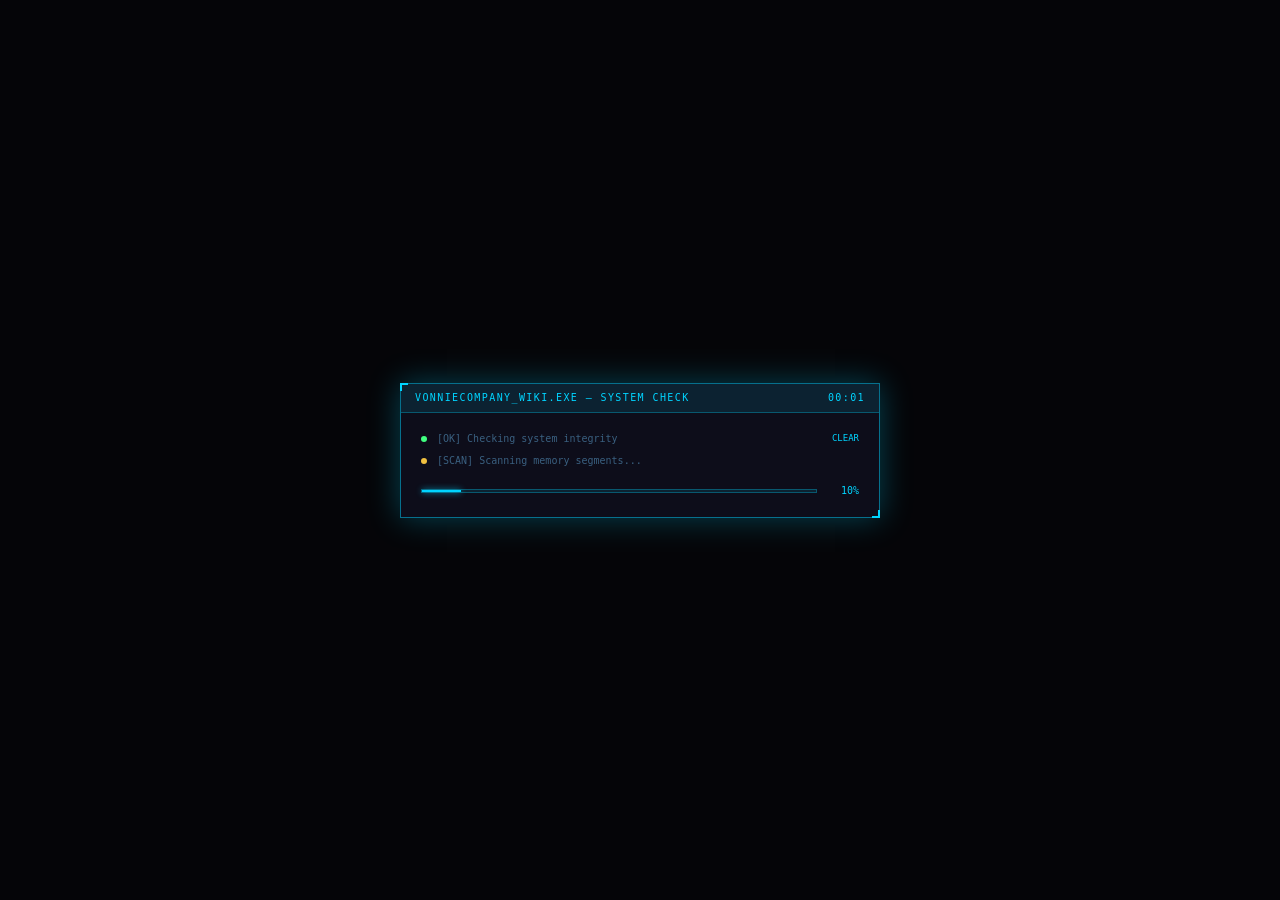
==== index.html @ 19261bb9 "Update index.html" ====
<!DOCTYPE html>
<html lang="th">
<head>
<meta charset="UTF-8">
<meta name="viewport" content="width=device-width, initial-scale=1.0">
<title>VonnieCompany Wiki</title>
<style>
@font-face {
  font-family: "Pixeloid";
  src: url("PixeloidSans.ttf") format("truetype");
  font-weight: 400;
}
@font-face {
  font-family: "Pixeloid";
  src: url("PixeloidSans-Bold.ttf") format("truetype");
  font-weight: 700;
}
*, *::before, *::after { box-sizing: border-box; margin: 0; padding: 0; }
:root {
  --bg:        #050508;
  --bg-panel:  #0a0a12;
  --bg-card:   #0d0d1a;
  --bg-header: #080814;
  --cyan:      #00d4ff;
  --cyan-dim:  rgba(0,212,255,0.15);
  --cyan-glow: rgba(0,212,255,0.3);
  --cyan-border: rgba(0,212,255,0.5);
  --purple:    #9b6dff;
  --gold:      #f0c040;
  --gold-dim:  rgba(240,192,64,0.15);
  --green:     #40ff80;
  --green-dim: rgba(64,255,128,0.12);
  --text-main: #c8e8ff;
  --text-sub:  #7aadcc;
  --text-dim:  #3a6080;
  --mono: "Pixeloid", monospace;
  --nav-h: 60px;
}

body::after {
  content: "";
  position: fixed; inset: 0;
  background: repeating-linear-gradient(0deg, transparent, transparent 2px, rgba(0,0,0,.08) 2px, rgba(0,0,0,.08) 4px);
  pointer-events: none;
  z-index: 9998;
}

body {
  background: var(--bg);
  color: var(--text-main);
  font-family: var(--mono);
  font-size: 13px;
  line-height: 1.6;
  min-height: 100vh;
  overflow-x: hidden;
}

/* LOADER */
#loader {
  position: fixed; inset: 0; z-index: 9999;
  background: var(--bg);
  display: flex; flex-direction: column;
  align-items: center; justify-content: center;
  transition: opacity .6s ease, visibility .6s ease;
}
#loader.hidden { opacity: 0; visibility: hidden; pointer-events: none; }

@keyframes fadeUp { from{opacity:0;transform:translateY(6px)} to{opacity:1;transform:none} }
@keyframes blink  { 0%,100%{opacity:1} 50%{opacity:0} }
@keyframes scanPulse { 0%,100%{opacity:.4} 50%{opacity:1} }

.ld-window {
  width: 480px; max-width: 92vw;
  border: 1px solid var(--cyan-border);
  box-shadow: 0 0 30px var(--cyan-glow);
  background: var(--bg-card);
  animation: fadeUp .4s ease .1s both;
  position: relative;
}
.ld-window::before,.ld-window::after {
  content:""; position:absolute; width:8px; height:8px;
  border-color:var(--cyan); border-style:solid;
}
.ld-window::before { top:-1px; left:-1px; border-width:2px 0 0 2px; }
.ld-window::after  { bottom:-1px; right:-1px; border-width:0 2px 2px 0; }
.ld-titlebar {
  background: rgba(0,212,255,.1);
  border-bottom: 1px solid rgba(0,212,255,.3);
  padding: 6px 14px; font-family: var(--mono); font-size: 10px;
  color: var(--cyan); letter-spacing: .14em;
  display: flex; justify-content: space-between;
}
.ld-body { padding: 18px 20px; display: flex; flex-direction: column; gap: 14px; }

/* scan rows */
.ld-scan-rows { display: flex; flex-direction: column; gap: 6px; }
.ld-scan-row  { display: flex; align-items: center; gap: 10px; font-family: var(--mono); font-size: 10px; }
.ld-scan-label { color: var(--text-dim); flex: 1; }
.ld-scan-val   { color: var(--cyan); min-width: 120px; text-align: right; font-size: 9px; }
.ld-scan-dot   { width:6px; height:6px; border-radius:50%; background:var(--gold); animation:blink .6s infinite; flex-shrink:0; }
.ld-scan-dot.ok { background:var(--green); animation:none; }

/* progress */
.ld-bar-row  { display: flex; align-items: center; gap: 10px; }
.ld-bar-wrap { flex:1; height:4px; background:rgba(0,212,255,.1); border:1px solid rgba(0,212,255,.3); }
.ld-bar-fill { height:100%; width:0; background:var(--cyan); box-shadow:0 0 6px var(--cyan); transition:width .2s ease; }
.ld-pct      { font-family:var(--mono); font-size:10px; color:var(--cyan); min-width:32px; text-align:right; }

/* captcha box */
.ld-captcha-wrap {
  display: none; flex-direction: column; gap: 10px;
  border: 1px solid rgba(0,212,255,.25);
  background: rgba(0,212,255,.04); padding: 14px;
  animation: fadeUp .3s ease both;
}
.ld-captcha-wrap.show { display: flex; }
.ld-captcha-label { font-family:var(--mono); font-size:10px; color:var(--text-sub); letter-spacing:.08em; }
.ld-captcha-label span { color:var(--cyan); } to{opacity:1;transform:none} 

#app { opacity: 0; transition: opacity .5s ease; }
#app.visible { opacity: 1; }

/* TOP NAV */
.topnav {
  background: var(--bg-header);
  border-bottom: 1px solid var(--cyan-border);
  box-shadow: 0 0 20px var(--cyan-glow);
  height: var(--nav-h);
  position: sticky; top: 0; z-index: 200;
  display: flex;
  align-items: center;
  justify-content: center;
  position: relative;
  padding: 0 20px;
}
.nav-left { display: flex; align-items: center; position: absolute; left: 20px; }
.nav-right { display: flex; align-items: center; justify-content: flex-end; }
.hamburger {
  width: 36px; height: 36px;
  border: 1px solid rgba(0,212,255,.3); background: transparent;
  cursor: pointer; display: flex; flex-direction: column;
  align-items: center; justify-content: center; gap: 5px;
  transition: border-color .15s, background .15s;
}
.hamburger:hover { border-color: var(--cyan); background: var(--cyan-dim); }
.hamburger span { display: block; width: 18px; height: 1.5px; background: var(--cyan); transition: transform .25s ease, opacity .25s ease; }
.hamburger.open span:nth-child(1) { transform: translateY(6.5px) rotate(45deg); }
.hamburger.open span:nth-child(2) { opacity: 0; }
.hamburger.open span:nth-child(3) { transform: translateY(-6.5px) rotate(-45deg); }
.nav-center {
  display: flex; flex-direction: row;
  align-items: center; justify-content: center; gap: 12px;
  margin: 0 auto;
}
.nav-logo-img { height: 36px; width: auto; object-fit: contain; }
.nav-titles { display: flex; flex-direction: column; gap: 2px; }
.nav-title {
  font-family: var(--mono); font-size: 14px; color: var(--cyan);
  letter-spacing: .08em; text-shadow: 0 0 16px var(--cyan);
}
.nav-subtitle {
  font-family: var(--mono); font-size: 8px; color: var(--text-dim);
  letter-spacing: .15em; text-transform: uppercase;
}

/* DRAWER */
.drawer-overlay {
  position: fixed; inset: 0; background: rgba(0,0,0,.7);
  z-index: 150; opacity: 0; visibility: hidden;
  transition: opacity .25s, visibility .25s;
}
.drawer-overlay.open { opacity: 1; visibility: visible; }
.drawer {
  position: fixed; top: 0; left: 0;
  width: 260px; height: 100vh;
  background: var(--bg-panel);
  border-right: 1px solid var(--cyan-border);
  box-shadow: 4px 0 24px var(--cyan-glow);
  z-index: 300;
  transform: translateX(-100%);
  transition: transform .28s cubic-bezier(.4,0,.2,1);
  display: flex; flex-direction: column;
  overflow-y: auto;
}
.drawer.open { transform: translateX(0); }
.drawer-nav-label {
  font-family: var(--mono); font-size: 9px; color: var(--text-dim);
  letter-spacing: .2em; text-transform: uppercase;
  padding: 14px 20px 6px;
}
.drawer-link {
  display: flex; align-items: center; gap: 10px;
  padding: 9px 20px;
  font-family: var(--mono); font-size: 12px;
  color: var(--text-sub); text-decoration: none;
  transition: background .1s, color .1s;
  border-left: 2px solid transparent;
}
.drawer-link:hover { background: var(--cyan-dim); color: var(--cyan); }
.drawer-link.active { background: var(--cyan-dim); color: var(--cyan); border-left-color: var(--cyan); }
.drawer-link-icon { font-size: 10px; opacity: .6; width: 14px; text-align: center; }
.drawer-divider { height: 1px; background: rgba(0,212,255,.12); margin: 8px 20px; }
.drawer-stats-section { padding: 0 20px 16px; }
.drawer-stat-row {
  display: flex; justify-content: space-between; align-items: center;
  padding: 5px 0; border-bottom: 1px solid rgba(255,255,255,.03);
  font-family: var(--mono); font-size: 10px;
}
.drawer-stat-key { color: var(--text-dim); }
.drawer-stat-val { color: var(--cyan); }
.drawer-footer {
  margin-top: auto; padding: 12px 20px;
  border-top: 1px solid rgba(0,212,255,.12);
  font-family: var(--mono); font-size: 9px; color: var(--text-dim); letter-spacing: .1em;
}

/* LAYOUT */
.layout { display: flex; justify-content: center; padding: 28px 40px; }
.main { width: 100%; max-width: 900px; }

/* PAGE HEADER */
.page-header {
  display: flex; align-items: center; gap: 12px;
  margin-bottom: 20px; padding-bottom: 10px;
  border-bottom: 1px solid rgba(0,212,255,.3);
}
.page-title { font-family: var(--mono); font-size: 22px; color: var(--text-main); letter-spacing: .06em; }
.page-header-line { flex: 1; height: 1px; background: rgba(0,212,255,.15); }
.page-btn {
  font-family: var(--mono); font-size: 9px;
  letter-spacing: .12em; text-transform: uppercase;
  padding: 5px 12px;
  border: 1px solid rgba(0,212,255,.3);
  background: transparent; color: var(--text-sub);
  cursor: pointer; transition: all .15s;
}
.page-btn:hover { border-color: var(--cyan); color: var(--cyan); background: var(--cyan-dim); }

/* BANNER */
.wiki-banner {
  background: var(--bg-panel);
  border: 1px solid var(--cyan-border);
  box-shadow: 0 0 20px var(--cyan-glow);
  padding: 28px 32px; margin-bottom: 20px;
  text-align: center; position: relative; overflow: hidden;
}
.wiki-banner::before {
  content: "";
  position: absolute; inset: 0;
  background: repeating-linear-gradient(90deg, transparent, transparent 60px, rgba(0,212,255,.015) 60px, rgba(0,212,255,.015) 61px);
  pointer-events: none;
}
.banner-eyebrow { font-family: var(--mono); font-size: 9px; color: var(--text-dim); letter-spacing: .18em; margin-bottom: 10px; }
.banner-title {
  font-family: var(--mono); font-size: 22px; color: var(--cyan);
  letter-spacing: .08em; text-shadow: 0 0 20px var(--cyan); margin-bottom: 6px;
}
.banner-title span { color: var(--cyan); text-shadow: 0 0 16px var(--cyan); }
.banner-divider { width: 120px; height: 1px; background: var(--cyan-border); margin: 12px auto; }

/* CARDS */
.grid-2 { display: grid; grid-template-columns: 2fr 1fr; gap: 14px; margin-bottom: 14px; }
.wiki-card {
  background: var(--bg-card);
  border: 1px solid var(--cyan-border);
  box-shadow: 0 0 8px rgba(0,212,255,.1);
  position: relative;
  animation: cardIn .4s ease both;
}
@keyframes cardIn { from{opacity:0;transform:translateY(10px)} to{opacity:1;transform:none} }
.wiki-card::before, .wiki-card::after {
  content: ""; position: absolute;
  width: 8px; height: 8px;
  border-color: var(--cyan); border-style: solid; pointer-events: none;
}
.wiki-card::before { top: -1px; left: -1px; border-width: 2px 0 0 2px; }
.wiki-card::after  { bottom: -1px; right: -1px; border-width: 0 2px 2px 0; }
.wiki-card-header {
  background: rgba(0,212,255,.06);
  border-bottom: 1px solid rgba(0,212,255,.3);
  padding: 7px 14px;
  font-family: var(--mono); font-size: 10px;
  letter-spacing: .14em; text-transform: uppercase;
  color: var(--cyan);
  display: flex; align-items: center; gap: 8px;
}
.wiki-card-header::before { content: "//"; color: rgba(0,212,255,.4); font-size: 9px; }
.wiki-card-body { padding: 14px; }
.grid-2 .wiki-card:nth-child(1) { animation-delay: .05s; }
.grid-2 .wiki-card:nth-child(2) { animation-delay: .1s; }

/* ABOUT */
.about-text { font-size: 12px; color: var(--text-sub); line-height: 1.75; margin-bottom: 14px; }
.tag-row { display: flex; flex-wrap: wrap; gap: 5px; }
.wiki-tag {
  font-family: var(--mono); font-size: 9px;
  padding: 3px 9px; border: 1px solid;
  letter-spacing: .08em; text-transform: uppercase;
}
.tag-cyan   { border-color: rgba(0,212,255,.4); color: var(--cyan);   background: rgba(0,212,255,.06); }
.tag-gold   { border-color: rgba(240,192,64,.4); color: var(--gold);  background: rgba(240,192,64,.06); }
.tag-purple { border-color: rgba(155,109,255,.4); color: #9b6dff; background: rgba(155,109,255,.06); }
.tag-green  { border-color: rgba(64,255,128,.4); color: var(--green); background: rgba(64,255,128,.06); }

/* INFO TABLE */
.info-row {
  display: flex; gap: 10px; padding: 5px 0;
  border-bottom: 1px solid rgba(0,212,255,.06); font-size: 11px;
}
.info-row:last-child { border-bottom: none; }
.info-key { font-family: var(--mono); color: var(--text-dim); min-width: 70px; font-size: 10px; letter-spacing: .06em; }
.info-val { color: var(--text-main); }
.info-val.hl { color: var(--cyan); }

/* PROJECTS */
.project-entry {
  display: flex; align-items: flex-start; gap: 10px;
  padding: 9px 0; border-bottom: 1px solid rgba(0,212,255,.06);
  cursor: pointer; transition: background .1s;
}
.project-entry:last-child { border-bottom: none; }
.project-entry:hover { background: rgba(0,212,255,.04); margin: 0 -14px; padding: 9px 14px; }
.proj-num { font-family: var(--mono); font-size: 14px; color: rgba(0,212,255,.3); min-width: 24px; line-height: 1; }
.proj-info { flex: 1; }
.proj-name { font-family: var(--mono); font-size: 12px; color: var(--text-main); letter-spacing: .04em; margin-bottom: 2px; }
.proj-desc { font-size: 10px; color: var(--text-sub); line-height: 1.5; }
.proj-badge {
  font-family: var(--mono); font-size: 8px; letter-spacing: .1em;
  text-transform: uppercase; padding: 2px 8px; border: 1px solid; align-self: flex-start;
}
.badge-live { border-color: rgba(64,255,128,.4); color: var(--green); background: var(--green-dim); }
.badge-wip  { border-color: rgba(240,192,64,.4); color: var(--gold); background: var(--gold-dim); }

/* SOCIALS */
.social-row {
  display: flex; align-items: center; gap: 10px;
  padding: 7px 0; border-bottom: 1px solid rgba(0,212,255,.06); font-size: 11px;
}
.social-row:last-child { border-bottom: none; }
.social-icon {
  width: 26px; height: 26px; display: flex; align-items: center; justify-content: center;
  border: 1px solid rgba(0,212,255,.2); background: rgba(0,212,255,.04); flex-shrink: 0;
}
.social-name { font-family: var(--mono); font-size: 11px; color: var(--text-main); flex: 1; }
.social-handle { font-family: var(--mono); font-size: 10px; color: var(--cyan); }

/* FOOTER */
.wiki-footer {
  border-top: 1px solid rgba(0,212,255,.2);
  padding: 12px 40px;
  font-family: var(--mono); font-size: 9px; color: var(--text-dim);
  display: flex; justify-content: space-between; letter-spacing: .1em;
}

/* LINK CONFIRM MODAL */
.link-modal-overlay {
  display: none; position: fixed; inset: 0; z-index: 9000;
  background: rgba(0,0,0,.8);
  align-items: center; justify-content: center;
}
.link-modal-overlay.open { display: flex; animation: fadeUp .2s ease; }
.link-modal-box {
  width: 420px; max-width: 90vw;
  background: var(--bg-card);
  border: 1px solid var(--cyan-border);
  box-shadow: 0 0 30px var(--cyan-glow);
  position: relative;
}
.link-modal-box::before, .link-modal-box::after {
  content:""; position:absolute; width:8px; height:8px;
  border-color:var(--cyan); border-style:solid;
}
.link-modal-box::before { top:-1px; left:-1px; border-width:2px 0 0 2px; }
.link-modal-box::after  { bottom:-1px; right:-1px; border-width:0 2px 2px 0; }
.link-modal-header {
  background: rgba(0,212,255,.07);
  border-bottom: 1px solid rgba(0,212,255,.3);
  padding: 8px 16px;
  font-family: var(--mono); font-size: 10px;
  letter-spacing: .14em; color: var(--cyan);
}
.link-modal-body { padding: 20px 16px; }
.link-modal-label {
  font-family: var(--mono); font-size: 11px;
  color: var(--text-sub); margin-bottom: 12px;
}
.link-modal-label span { color: var(--cyan); }
.link-modal-url {
  font-family: var(--mono); font-size: 11px;
  color: var(--text-main); background: rgba(0,212,255,.05);
  border: 1px solid rgba(0,212,255,.2);
  padding: 8px 12px; margin-bottom: 10px;
  word-break: break-all; letter-spacing: .02em;
}
.link-modal-warn {
  font-family: var(--mono); font-size: 9px;
  color: var(--gold); letter-spacing: .08em; margin-bottom: 18px;
}
.link-modal-actions { display: flex; gap: 10px; justify-content: flex-end; }
.link-btn-cancel, .link-btn-confirm {
  font-family: var(--mono); font-size: 10px; letter-spacing: .1em;
  padding: 6px 16px; border: 1px solid; cursor: pointer;
  background: transparent; transition: all .15s;
}
.link-btn-cancel  { border-color: rgba(0,212,255,.3); color: var(--text-sub); }
.link-btn-cancel:hover  { border-color: var(--cyan); color: var(--cyan); background: var(--cyan-dim); }
.link-btn-confirm { border-color: rgba(64,255,128,.4); color: var(--green); }
.link-btn-confirm:hover { background: var(--green-dim); }


/* SHARE MODAL */
.share-modal-overlay {
  display: none; position: fixed; inset: 0; z-index: 9000;
  background: rgba(0,0,0,.8);
  align-items: center; justify-content: center;
}
.share-modal-overlay.open { display: flex; animation: fadeUp .2s ease; }
.share-modal-box {
  width: 400px; max-width: 90vw;
  background: var(--bg-card);
  border: 1px solid var(--cyan-border);
  box-shadow: 0 0 30px var(--cyan-glow);
  position: relative;
}
.share-modal-box::before, .share-modal-box::after {
  content:""; position:absolute; width:8px; height:8px;
  border-color:var(--cyan); border-style:solid;
}
.share-modal-box::before { top:-1px; left:-1px; border-width:2px 0 0 2px; }
.share-modal-box::after  { bottom:-1px; right:-1px; border-width:0 2px 2px 0; }
.share-modal-header {
  background: rgba(0,212,255,.07);
  border-bottom: 1px solid rgba(0,212,255,.3);
  padding: 8px 16px; font-family: var(--mono); font-size: 10px;
  letter-spacing: .14em; color: var(--cyan);
  display: flex; justify-content: space-between; align-items: center;
}
.share-modal-close {
  background: none; border: none; color: var(--text-sub);
  font-family: var(--mono); font-size: 12px; cursor: pointer;
  padding: 0 4px; transition: color .15s;
}
.share-modal-close:hover { color: var(--cyan); }
.share-modal-body { padding: 18px 16px; display: flex; flex-direction: column; gap: 10px; }
.share-url-box {
  font-family: var(--mono); font-size: 10px; color: var(--cyan);
  background: rgba(0,212,255,.05); border: 1px solid rgba(0,212,255,.2);
  padding: 8px 12px; word-break: break-all;
}
.share-label { font-family: var(--mono); font-size: 9px; color: var(--text-sub); letter-spacing: .1em; }
.share-actions { display: flex; flex-direction: column; gap: 8px; margin-top: 4px; }
.share-btn {
  display: flex; align-items: center; gap: 10px;
  font-family: var(--mono); font-size: 10px; letter-spacing: .08em;
  padding: 9px 14px; border: 1px solid; cursor: pointer;
  background: transparent; transition: all .15s; text-align: left; width: 100%;
}
.share-btn:hover { padding-left: 18px; }
.share-btn i { font-size: 13px; width: 16px; text-align: center; }
.share-btn-copy   { border-color: rgba(0,212,255,.3); color: var(--cyan); }
.share-btn-copy:hover { background: rgba(0,212,255,.08); border-color: var(--cyan); }
.share-btn-x      { border-color: rgba(255,255,255,.2); color: var(--text-main); }
.share-btn-x:hover { background: rgba(255,255,255,.05); border-color: var(--text-main); }
.share-btn-native { border-color: rgba(64,255,128,.3); color: var(--green); }
.share-btn-native:hover { background: rgba(64,255,128,.06); border-color: var(--green); }
.share-toast {
  font-family: var(--mono); font-size: 9px; letter-spacing: .1em;
  color: var(--green); text-align: center; height: 16px;
}
</style>
</head>
<body>

<div id="loader">
  <div class="ld-window">
    <div class="ld-titlebar">
      <span>VONNIECOMPANY_WIKI.EXE &mdash; SYSTEM CHECK</span>
      <span id="ld-time">00:00</span>
    </div>
    <div class="ld-body">
      <div class="ld-scan-rows" id="ld-scan-rows"></div>
      <div class="ld-bar-row">
        <div class="ld-bar-wrap"><div class="ld-bar-fill" id="ld-bar"></div></div>
        <div class="ld-pct" id="ld-pct">0%</div>
      </div>
      <div class="ld-captcha-wrap" id="ld-captcha">
        <div class="ld-captcha-label"><span>IDENTITY VERIFICATION REQUIRED</span> — Confirm that you are not a bot</div>
        <div id="recaptcha-box"></div>
      </div>
    </div>
  </div>
</div>
<script src="https://www.google.com/recaptcha/api.js" async defer></script>
</div>

<div id="app">

<div class="drawer-overlay" id="overlay" onclick="closeDrawer()"></div>

<aside class="drawer" id="drawer">
  <div class="drawer-nav-label">Navigation</div>
  <a class="drawer-link active" href="#"><span class="drawer-link-icon">&gt;</span>Home</a>
  <a class="drawer-link" href="#"><span class="drawer-link-icon">&gt;</span>About Me</a>
  <a class="drawer-link" href="#"><span class="drawer-link-icon">&gt;</span>Projects</a>
  <a class="drawer-link" href="#"><span class="drawer-link-icon">&gt;</span>Contact</a>
  <div class="drawer-divider"></div>
  <div class="drawer-nav-label">Wiki Stats</div>
  <div class="drawer-stats-section">
    <div class="drawer-stat-row"><span class="drawer-stat-key">projects</span><span class="drawer-stat-val">1</span></div>
    <div class="drawer-stat-row"><span class="drawer-stat-key">status</span><span class="drawer-stat-val" style="color:var(--green)">active</span></div>
    <div class="drawer-stat-row"><span class="drawer-stat-key">updated</span><span class="drawer-stat-val">mar.2026</span></div>
  </div>
  <div class="drawer-footer">// vonniecompany_wiki v1.0</div>
</aside>

<nav class="topnav">
  <div class="nav-left">
    <button class="hamburger" id="hamburger" onclick="toggleDrawer()">
      <span></span><span></span><span></span>
    </button>
  </div>
  <div class="nav-center">
    <img class="nav-logo-img" src="FSP_Logo.png" alt="logo" onerror="this.style.display='none'">
    <div class="nav-titles">
      <div class="nav-title">VONNIECOMPANY_WIKI</div>
      <div class="nav-subtitle">Knowledge Base · Est. 2026</div>
      </div>
    <img class="nav-logo-img" src="FSP_Logo.png" alt="logo" onerror="this.style.display='none'">
  </div>
</nav>

<div class="layout">
<main class="main">

  <div class="page-header">
    <h1 class="page-title">// HOME</h1>
    <div class="page-header-line"></div>
    <button class="page-btn" onclick="openShare()">Share</button>
  </div>

  <div class="wiki-banner" style="animation:cardIn .5s ease both;">
    <div class="banner-eyebrow">// Vonnie_WIKI.DAT — WELCOME_SCREEN</div>
    <div class="banner-title">Vonnie<span>Company</span> Wiki</div>
    <div class="banner-divider"></div>
  </div>

  <div class="grid-2">
    <div class="wiki-card">
      <div class="wiki-card-header">About Me</div>
      <div class="wiki-card-body">
        <p class="about-text">I'm a computer engineering student currently learning web development, machine learning, system creation and security</p>
        <div class="tag-row">
          <span class="wiki-tag tag-cyan">React</span>
          <span class="wiki-tag tag-cyan">Python</span>
          <span class="wiki-tag tag-gold">Machine Learning</span>
          <span class="wiki-tag tag-purple">UI/UX</span>
          <span class="wiki-tag tag-green">Security</span>
        </div>
      </div>
    </div>
    <div class="wiki-card">
      <div class="wiki-card-header">Quick Info</div>
      <div class="wiki-card-body">
        <div class="info-row"><span class="info-key">name</span><span class="info-val hl">Vonnie Ellipse</span></div>
        <div class="info-row"><span class="info-key">location</span><span class="info-val">Thailand</span></div>
      </div>
    </div>
  </div>

  <div style="margin-bottom:14px;">
    <div class="wiki-card" style="animation:cardIn .4s ease .15s both;">
      <div class="wiki-card-header">Projects</div>
      <div class="wiki-card-body">
        <div class="project-entry">
          <span class="proj-num">01</span>
          <div class="proj-info">
            <p class="proj-name">This Wiki</p>
            <p class="proj-desc">HTML/CSS · Personal wiki</p>
          </div>
          <span class="proj-badge badge-wip">WIP</span>
        </div>
      </div>
    </div>
  </div>

  <div class="wiki-card" style="margin-bottom:20px;animation:cardIn .4s ease .25s both;">
    <div class="wiki-card-header">Socials &amp; Contact</div>
    <div class="wiki-card-body" id="social-grid" style="display:grid;grid-template-columns:1fr 1fr;gap:0 24px"></div>
  </div>

  <link rel="stylesheet" href="https://cdnjs.cloudflare.com/ajax/libs/font-awesome/6.5.0/css/all.min.css">
  <script>
  var SOCIALS = [
    { name:"Vonnie_Channel",  color:"var(--cyan)",     handle:"YouTube",  icon:"fa-brands fa-youtube",   url:"https://www.youtube.com/@Vonnie_Channel"    },
    { name:"Vonnie Company",  color:"var(--purple)",   handle:"Discord",  icon:"fa-brands fa-discord",   url:"https://discord.gg/fntGjBaVZ4"              },
    { name:"NoBuy1926",       color:"#FF4500",         handle:"Reddit",   icon:"fa-brands fa-reddit",    url:"https://www.reddit.com/user/NoBuy1926/"     },
    { name:"Vonnie_GamingTH", color:"var(--text-main)",handle:"X",        icon:"fa-brands fa-x-twitter", url:"https://x.com/Vonnie_GamingTH"              }
  ];
  var grid = document.getElementById("social-grid");
  SOCIALS.forEach(function(s) {
    var div = document.createElement('div');
    div.className  = 'social-row';
    div.style.cursor = 'pointer';
    div.dataset.url  = s.url;
    div.dataset.name = s.handle;
    div.addEventListener('click', function(){ openLink(this.dataset.url, this.dataset.name); });
    div.innerHTML = '<div class="social-icon"><i class="' + s.icon + '" style="font-size:14px;color:' + s.color + '"></i></div>'
      + '<span class="social-name">' + s.name + '</span>'
      + '<span class="social-handle">' + s.handle + '</span>';
    grid.appendChild(div);
  });

  function openLink(url, name) {
    var modal = document.getElementById('link-modal');
    document.getElementById('modal-url').textContent  = url;
    document.getElementById('modal-name').textContent = name;
    document.getElementById('modal-confirm').onclick  = function() { window.open(url, '_blank'); closeModal(); };
    modal.classList.add('open');
  }
  function closeModal() {
    document.getElementById('link-modal').classList.remove('open');
  }
  document.addEventListener('keydown', function(e){ if(e.key==='Escape') closeModal(); });
  </script>

  <!-- LINK CONFIRM MODAL -->
  <div id="link-modal" class="link-modal-overlay" onclick="if(event.target===this)closeModal()">
    <div class="link-modal-box">
      <div class="link-modal-header">// LINK_VERIFY.EXE</div>
      <div class="link-modal-body">
        <div class="link-modal-label">Open link to <span id="modal-name"></span></div>
        <div class="link-modal-url" id="modal-url"></div>
        <div class="link-modal-warn">Check that the link is correct before proceeding</div>
        <div class="link-modal-actions">
          <button class="link-btn-cancel" onclick="closeModal()">[ CANCEL ]</button>
          <button class="link-btn-confirm" id="modal-confirm">[ CONFIRM ]</button>
        </div>
      </div>
    </div>
  </div>

</main>
</div>

<footer class="wiki-footer">
  <span>// VonnieCompany Wiki · Personal wiki</span>
  <span>Last edited: March 2026</span>
</footer>

</div>
<script>
(function() {
  var bar     = document.getElementById('ld-bar');
  var pct     = document.getElementById('ld-pct');
  var rows    = document.getElementById('ld-scan-rows');
  var timeel  = document.getElementById('ld-time');
  var started = Date.now();

  // clock
  setInterval(function() {
    var s = ((Date.now() - started) / 1000) | 0;
    timeel.textContent = String(Math.floor(s/60)).padStart(2,'0') + ':' + String(s%60).padStart(2,'0');
  }, 500);

  function setBar(v) { bar.style.width = v + '%'; pct.textContent = v + '%'; }

  // anonymous security scan - no user data shown
  var scanSteps = [
    'Checking system integrity',
    'Scanning memory segments',
    'Verifying kernel modules',
    'Analyzing network signatures',
    'Running antivirus engine',
    'Checking browser environment',
    'Validating session tokens',
    'Finalizing security check'
  ];
  var i = 0;

  function addRow(label, cb) {
    var row = document.createElement('div'); row.className = 'ld-scan-row';
    var dot = document.createElement('div'); dot.className = 'ld-scan-dot';
    var lbl = document.createElement('span'); lbl.className = 'ld-scan-label'; lbl.textContent = '[SCAN] ' + label + '...';
    var val = document.createElement('span'); val.className = 'ld-scan-val'; val.textContent = '';
    row.appendChild(dot); row.appendChild(lbl); row.appendChild(val);
    rows.appendChild(row);
    setTimeout(function() {
      dot.classList.add('ok');
      lbl.textContent = '[OK]   ' + label;
      val.textContent = 'CLEAR';
      if (cb) cb();
    }, 360);
  }

  function scanNext() {
    if (i >= scanSteps.length) {
      setBar(85);
      setTimeout(showCaptcha, 400);
      return;
    }
    setBar(Math.round((i / scanSteps.length) * 80));
    addRow(scanSteps[i], function() { setTimeout(scanNext, 150); });
    i++;
  }
  setTimeout(scanNext, 400);

  function showCaptcha() {
    var box = document.getElementById('ld-captcha');
    box.classList.add('show');
    if (window.grecaptcha && window.grecaptcha.render) {
      renderCaptcha();
    } else {
      var t = setInterval(function() {
        if (window.grecaptcha && window.grecaptcha.render) {
          clearInterval(t); renderCaptcha();
        }
      }, 200);
    }
  }

  function renderCaptcha() {
    try {
      window.grecaptcha.render('recaptcha-box', {
        sitekey: '6LdEz58sAAAAAKArp6E4icYsTU7kfLsgHilK32cN',
        theme: 'dark',
        callback: function() { onCaptchaPass(); }
      });
    } catch(e) {}
  }

  window.onCaptchaPass = function() {
    setBar(100);
    setTimeout(function() {
      document.getElementById('loader').classList.add('hidden');
      document.getElementById('app').classList.add('visible');
    }, 600);
  };

})();
function toggleDrawer() {
  var d = document.getElementById('drawer');
  var o = document.getElementById('overlay');
  var h = document.getElementById('hamburger');
  if (d.classList.contains('open')) { closeDrawer(); }
  else { d.classList.add('open'); o.classList.add('open'); h.classList.add('open'); }
}
function closeDrawer() {
  document.getElementById('drawer').classList.remove('open');
  document.getElementById('overlay').classList.remove('open');
  document.getElementById('hamburger').classList.remove('open');
}
document.addEventListener('keydown', function(e) {
  if (e.key === 'Escape') closeDrawer();
});

function openShare() {
  var url = window.location.href;
  document.getElementById('share-url-display').textContent = url;
  if (!navigator.share) document.getElementById('share-native-btn').style.display = 'none';
  document.getElementById('share-modal').classList.add('open');
}
function closeShare() {
  document.getElementById('share-modal').classList.remove('open');
  document.getElementById('share-toast').textContent = '';
}
function shareAction(type) {
  var url = window.location.href;
  var toast = document.getElementById('share-toast');
  if (type === 'copy') {
    navigator.clipboard.writeText(url).then(function() {
      toast.textContent = '> URL copied to clipboard';
      setTimeout(function(){ toast.textContent = ''; }, 2500);
    });
  } else if (type === 'x') {
    window.open('https://x.com/intent/tweet?url=' + encodeURIComponent(url) + '&text=VonnieCompany+Wiki', '_blank');
  } else if (type === 'native') {
    if (navigator.share) navigator.share({ title: 'VonnieCompany Wiki', url: url });
  }
}
</script>
</body>
</html>
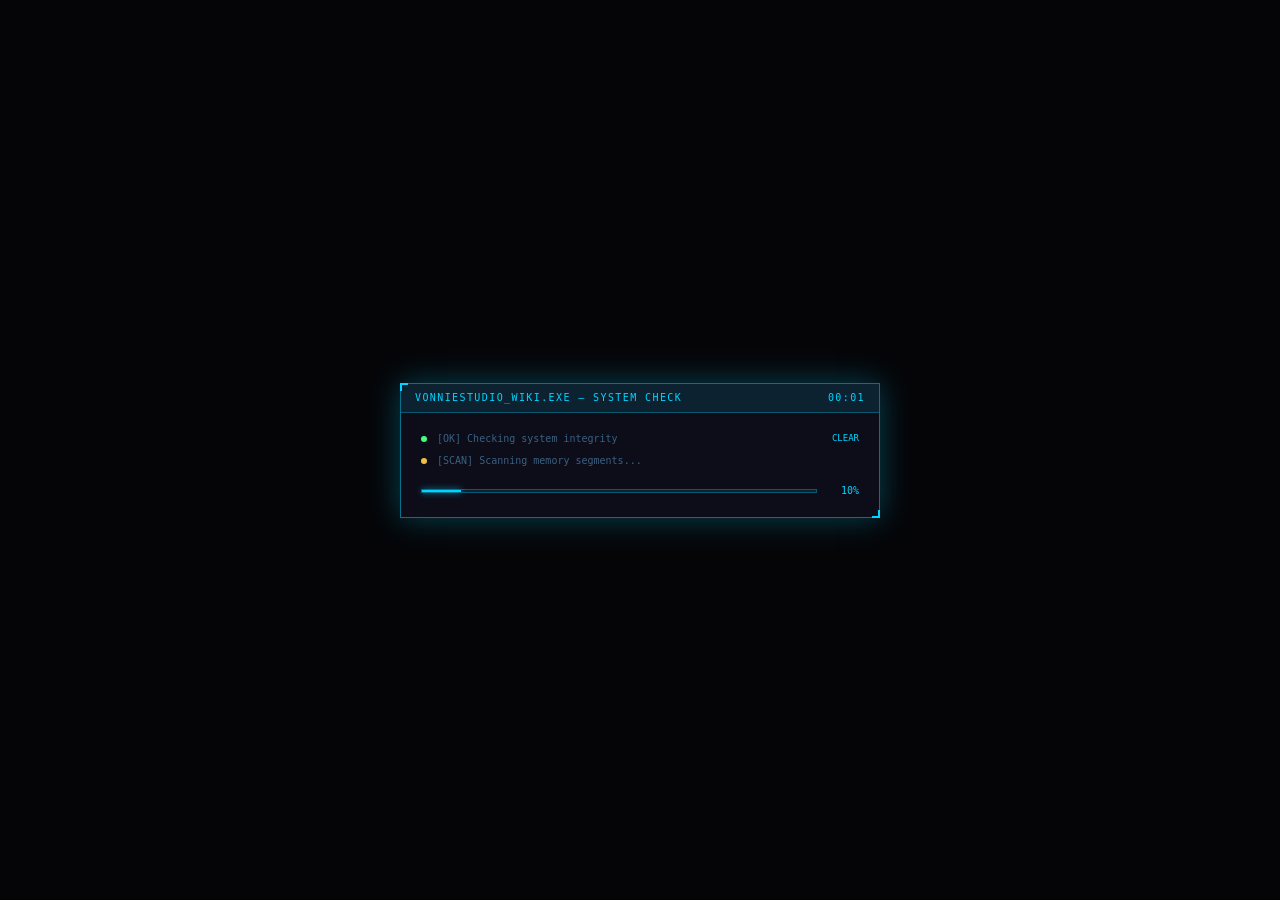
==== commit 8059ff74: "Update index.html" ====
--- a/index.html
+++ b/index.html
@@ -3,478 +3,15 @@
 <head>
 <meta charset="UTF-8">
 <meta name="viewport" content="width=device-width, initial-scale=1.0">
-<title>VonnieCompany Wiki</title>
-<style>
-@font-face {
-  font-family: "Pixeloid";
-  src: url("PixeloidSans.ttf") format("truetype");
-  font-weight: 400;
-}
-@font-face {
-  font-family: "Pixeloid";
-  src: url("PixeloidSans-Bold.ttf") format("truetype");
-  font-weight: 700;
-}
-*, *::before, *::after { box-sizing: border-box; margin: 0; padding: 0; }
-:root {
-  --bg:        #050508;
-  --bg-panel:  #0a0a12;
-  --bg-card:   #0d0d1a;
-  --bg-header: #080814;
-  --cyan:      #00d4ff;
-  --cyan-dim:  rgba(0,212,255,0.15);
-  --cyan-glow: rgba(0,212,255,0.3);
-  --cyan-border: rgba(0,212,255,0.5);
-  --purple:    #9b6dff;
-  --gold:      #f0c040;
-  --gold-dim:  rgba(240,192,64,0.15);
-  --green:     #40ff80;
-  --green-dim: rgba(64,255,128,0.12);
-  --text-main: #c8e8ff;
-  --text-sub:  #7aadcc;
-  --text-dim:  #3a6080;
-  --mono: "Pixeloid", monospace;
-  --nav-h: 60px;
-}
-
-body::after {
-  content: "";
-  position: fixed; inset: 0;
-  background: repeating-linear-gradient(0deg, transparent, transparent 2px, rgba(0,0,0,.08) 2px, rgba(0,0,0,.08) 4px);
-  pointer-events: none;
-  z-index: 9998;
-}
-
-body {
-  background: var(--bg);
-  color: var(--text-main);
-  font-family: var(--mono);
-  font-size: 13px;
-  line-height: 1.6;
-  min-height: 100vh;
-  overflow-x: hidden;
-}
-
-/* LOADER */
-#loader {
-  position: fixed; inset: 0; z-index: 9999;
-  background: var(--bg);
-  display: flex; flex-direction: column;
-  align-items: center; justify-content: center;
-  transition: opacity .6s ease, visibility .6s ease;
-}
-#loader.hidden { opacity: 0; visibility: hidden; pointer-events: none; }
-
-@keyframes fadeUp { from{opacity:0;transform:translateY(6px)} to{opacity:1;transform:none} }
-@keyframes blink  { 0%,100%{opacity:1} 50%{opacity:0} }
-@keyframes scanPulse { 0%,100%{opacity:.4} 50%{opacity:1} }
-
-.ld-window {
-  width: 480px; max-width: 92vw;
-  border: 1px solid var(--cyan-border);
-  box-shadow: 0 0 30px var(--cyan-glow);
-  background: var(--bg-card);
-  animation: fadeUp .4s ease .1s both;
-  position: relative;
-}
-.ld-window::before,.ld-window::after {
-  content:""; position:absolute; width:8px; height:8px;
-  border-color:var(--cyan); border-style:solid;
-}
-.ld-window::before { top:-1px; left:-1px; border-width:2px 0 0 2px; }
-.ld-window::after  { bottom:-1px; right:-1px; border-width:0 2px 2px 0; }
-.ld-titlebar {
-  background: rgba(0,212,255,.1);
-  border-bottom: 1px solid rgba(0,212,255,.3);
-  padding: 6px 14px; font-family: var(--mono); font-size: 10px;
-  color: var(--cyan); letter-spacing: .14em;
-  display: flex; justify-content: space-between;
-}
-.ld-body { padding: 18px 20px; display: flex; flex-direction: column; gap: 14px; }
-
-/* scan rows */
-.ld-scan-rows { display: flex; flex-direction: column; gap: 6px; }
-.ld-scan-row  { display: flex; align-items: center; gap: 10px; font-family: var(--mono); font-size: 10px; }
-.ld-scan-label { color: var(--text-dim); flex: 1; }
-.ld-scan-val   { color: var(--cyan); min-width: 120px; text-align: right; font-size: 9px; }
-.ld-scan-dot   { width:6px; height:6px; border-radius:50%; background:var(--gold); animation:blink .6s infinite; flex-shrink:0; }
-.ld-scan-dot.ok { background:var(--green); animation:none; }
-
-/* progress */
-.ld-bar-row  { display: flex; align-items: center; gap: 10px; }
-.ld-bar-wrap { flex:1; height:4px; background:rgba(0,212,255,.1); border:1px solid rgba(0,212,255,.3); }
-.ld-bar-fill { height:100%; width:0; background:var(--cyan); box-shadow:0 0 6px var(--cyan); transition:width .2s ease; }
-.ld-pct      { font-family:var(--mono); font-size:10px; color:var(--cyan); min-width:32px; text-align:right; }
-
-/* captcha box */
-.ld-captcha-wrap {
-  display: none; flex-direction: column; gap: 10px;
-  border: 1px solid rgba(0,212,255,.25);
-  background: rgba(0,212,255,.04); padding: 14px;
-  animation: fadeUp .3s ease both;
-}
-.ld-captcha-wrap.show { display: flex; }
-.ld-captcha-label { font-family:var(--mono); font-size:10px; color:var(--text-sub); letter-spacing:.08em; }
-.ld-captcha-label span { color:var(--cyan); } to{opacity:1;transform:none} 
-
-#app { opacity: 0; transition: opacity .5s ease; }
-#app.visible { opacity: 1; }
-
-/* TOP NAV */
-.topnav {
-  background: var(--bg-header);
-  border-bottom: 1px solid var(--cyan-border);
-  box-shadow: 0 0 20px var(--cyan-glow);
-  height: var(--nav-h);
-  position: sticky; top: 0; z-index: 200;
-  display: flex;
-  align-items: center;
-  justify-content: center;
-  position: relative;
-  padding: 0 20px;
-}
-.nav-left { display: flex; align-items: center; position: absolute; left: 20px; }
-.nav-right { display: flex; align-items: center; justify-content: flex-end; }
-.hamburger {
-  width: 36px; height: 36px;
-  border: 1px solid rgba(0,212,255,.3); background: transparent;
-  cursor: pointer; display: flex; flex-direction: column;
-  align-items: center; justify-content: center; gap: 5px;
-  transition: border-color .15s, background .15s;
-}
-.hamburger:hover { border-color: var(--cyan); background: var(--cyan-dim); }
-.hamburger span { display: block; width: 18px; height: 1.5px; background: var(--cyan); transition: transform .25s ease, opacity .25s ease; }
-.hamburger.open span:nth-child(1) { transform: translateY(6.5px) rotate(45deg); }
-.hamburger.open span:nth-child(2) { opacity: 0; }
-.hamburger.open span:nth-child(3) { transform: translateY(-6.5px) rotate(-45deg); }
-.nav-center {
-  display: flex; flex-direction: row;
-  align-items: center; justify-content: center; gap: 12px;
-  margin: 0 auto;
-}
-.nav-logo-img { height: 36px; width: auto; object-fit: contain; }
-.nav-titles { display: flex; flex-direction: column; gap: 2px; }
-.nav-title {
-  font-family: var(--mono); font-size: 14px; color: var(--cyan);
-  letter-spacing: .08em; text-shadow: 0 0 16px var(--cyan);
-}
-.nav-subtitle {
-  font-family: var(--mono); font-size: 8px; color: var(--text-dim);
-  letter-spacing: .15em; text-transform: uppercase;
-}
-
-/* DRAWER */
-.drawer-overlay {
-  position: fixed; inset: 0; background: rgba(0,0,0,.7);
-  z-index: 150; opacity: 0; visibility: hidden;
-  transition: opacity .25s, visibility .25s;
-}
-.drawer-overlay.open { opacity: 1; visibility: visible; }
-.drawer {
-  position: fixed; top: 0; left: 0;
-  width: 260px; height: 100vh;
-  background: var(--bg-panel);
-  border-right: 1px solid var(--cyan-border);
-  box-shadow: 4px 0 24px var(--cyan-glow);
-  z-index: 300;
-  transform: translateX(-100%);
-  transition: transform .28s cubic-bezier(.4,0,.2,1);
-  display: flex; flex-direction: column;
-  overflow-y: auto;
-}
-.drawer.open { transform: translateX(0); }
-.drawer-nav-label {
-  font-family: var(--mono); font-size: 9px; color: var(--text-dim);
-  letter-spacing: .2em; text-transform: uppercase;
-  padding: 14px 20px 6px;
-}
-.drawer-link {
-  display: flex; align-items: center; gap: 10px;
-  padding: 9px 20px;
-  font-family: var(--mono); font-size: 12px;
-  color: var(--text-sub); text-decoration: none;
-  transition: background .1s, color .1s;
-  border-left: 2px solid transparent;
-}
-.drawer-link:hover { background: var(--cyan-dim); color: var(--cyan); }
-.drawer-link.active { background: var(--cyan-dim); color: var(--cyan); border-left-color: var(--cyan); }
-.drawer-link-icon { font-size: 10px; opacity: .6; width: 14px; text-align: center; }
-.drawer-divider { height: 1px; background: rgba(0,212,255,.12); margin: 8px 20px; }
-.drawer-stats-section { padding: 0 20px 16px; }
-.drawer-stat-row {
-  display: flex; justify-content: space-between; align-items: center;
-  padding: 5px 0; border-bottom: 1px solid rgba(255,255,255,.03);
-  font-family: var(--mono); font-size: 10px;
-}
-.drawer-stat-key { color: var(--text-dim); }
-.drawer-stat-val { color: var(--cyan); }
-.drawer-footer {
-  margin-top: auto; padding: 12px 20px;
-  border-top: 1px solid rgba(0,212,255,.12);
-  font-family: var(--mono); font-size: 9px; color: var(--text-dim); letter-spacing: .1em;
-}
-
-/* LAYOUT */
-.layout { display: flex; justify-content: center; padding: 28px 40px; }
-.main { width: 100%; max-width: 900px; }
-
-/* PAGE HEADER */
-.page-header {
-  display: flex; align-items: center; gap: 12px;
-  margin-bottom: 20px; padding-bottom: 10px;
-  border-bottom: 1px solid rgba(0,212,255,.3);
-}
-.page-title { font-family: var(--mono); font-size: 22px; color: var(--text-main); letter-spacing: .06em; }
-.page-header-line { flex: 1; height: 1px; background: rgba(0,212,255,.15); }
-.page-btn {
-  font-family: var(--mono); font-size: 9px;
-  letter-spacing: .12em; text-transform: uppercase;
-  padding: 5px 12px;
-  border: 1px solid rgba(0,212,255,.3);
-  background: transparent; color: var(--text-sub);
-  cursor: pointer; transition: all .15s;
-}
-.page-btn:hover { border-color: var(--cyan); color: var(--cyan); background: var(--cyan-dim); }
-
-/* BANNER */
-.wiki-banner {
-  background: var(--bg-panel);
-  border: 1px solid var(--cyan-border);
-  box-shadow: 0 0 20px var(--cyan-glow);
-  padding: 28px 32px; margin-bottom: 20px;
-  text-align: center; position: relative; overflow: hidden;
-}
-.wiki-banner::before {
-  content: "";
-  position: absolute; inset: 0;
-  background: repeating-linear-gradient(90deg, transparent, transparent 60px, rgba(0,212,255,.015) 60px, rgba(0,212,255,.015) 61px);
-  pointer-events: none;
-}
-.banner-eyebrow { font-family: var(--mono); font-size: 9px; color: var(--text-dim); letter-spacing: .18em; margin-bottom: 10px; }
-.banner-title {
-  font-family: var(--mono); font-size: 22px; color: var(--cyan);
-  letter-spacing: .08em; text-shadow: 0 0 20px var(--cyan); margin-bottom: 6px;
-}
-.banner-title span { color: var(--cyan); text-shadow: 0 0 16px var(--cyan); }
-.banner-divider { width: 120px; height: 1px; background: var(--cyan-border); margin: 12px auto; }
-
-/* CARDS */
-.grid-2 { display: grid; grid-template-columns: 2fr 1fr; gap: 14px; margin-bottom: 14px; }
-.wiki-card {
-  background: var(--bg-card);
-  border: 1px solid var(--cyan-border);
-  box-shadow: 0 0 8px rgba(0,212,255,.1);
-  position: relative;
-  animation: cardIn .4s ease both;
-}
-@keyframes cardIn { from{opacity:0;transform:translateY(10px)} to{opacity:1;transform:none} }
-.wiki-card::before, .wiki-card::after {
-  content: ""; position: absolute;
-  width: 8px; height: 8px;
-  border-color: var(--cyan); border-style: solid; pointer-events: none;
-}
-.wiki-card::before { top: -1px; left: -1px; border-width: 2px 0 0 2px; }
-.wiki-card::after  { bottom: -1px; right: -1px; border-width: 0 2px 2px 0; }
-.wiki-card-header {
-  background: rgba(0,212,255,.06);
-  border-bottom: 1px solid rgba(0,212,255,.3);
-  padding: 7px 14px;
-  font-family: var(--mono); font-size: 10px;
-  letter-spacing: .14em; text-transform: uppercase;
-  color: var(--cyan);
-  display: flex; align-items: center; gap: 8px;
-}
-.wiki-card-header::before { content: "//"; color: rgba(0,212,255,.4); font-size: 9px; }
-.wiki-card-body { padding: 14px; }
-.grid-2 .wiki-card:nth-child(1) { animation-delay: .05s; }
-.grid-2 .wiki-card:nth-child(2) { animation-delay: .1s; }
-
-/* ABOUT */
-.about-text { font-size: 12px; color: var(--text-sub); line-height: 1.75; margin-bottom: 14px; }
-.tag-row { display: flex; flex-wrap: wrap; gap: 5px; }
-.wiki-tag {
-  font-family: var(--mono); font-size: 9px;
-  padding: 3px 9px; border: 1px solid;
-  letter-spacing: .08em; text-transform: uppercase;
-}
-.tag-cyan   { border-color: rgba(0,212,255,.4); color: var(--cyan);   background: rgba(0,212,255,.06); }
-.tag-gold   { border-color: rgba(240,192,64,.4); color: var(--gold);  background: rgba(240,192,64,.06); }
-.tag-purple { border-color: rgba(155,109,255,.4); color: #9b6dff; background: rgba(155,109,255,.06); }
-.tag-green  { border-color: rgba(64,255,128,.4); color: var(--green); background: rgba(64,255,128,.06); }
-
-/* INFO TABLE */
-.info-row {
-  display: flex; gap: 10px; padding: 5px 0;
-  border-bottom: 1px solid rgba(0,212,255,.06); font-size: 11px;
-}
-.info-row:last-child { border-bottom: none; }
-.info-key { font-family: var(--mono); color: var(--text-dim); min-width: 70px; font-size: 10px; letter-spacing: .06em; }
-.info-val { color: var(--text-main); }
-.info-val.hl { color: var(--cyan); }
-
-/* PROJECTS */
-.project-entry {
-  display: flex; align-items: flex-start; gap: 10px;
-  padding: 9px 0; border-bottom: 1px solid rgba(0,212,255,.06);
-  cursor: pointer; transition: background .1s;
-}
-.project-entry:last-child { border-bottom: none; }
-.project-entry:hover { background: rgba(0,212,255,.04); margin: 0 -14px; padding: 9px 14px; }
-.proj-num { font-family: var(--mono); font-size: 14px; color: rgba(0,212,255,.3); min-width: 24px; line-height: 1; }
-.proj-info { flex: 1; }
-.proj-name { font-family: var(--mono); font-size: 12px; color: var(--text-main); letter-spacing: .04em; margin-bottom: 2px; }
-.proj-desc { font-size: 10px; color: var(--text-sub); line-height: 1.5; }
-.proj-badge {
-  font-family: var(--mono); font-size: 8px; letter-spacing: .1em;
-  text-transform: uppercase; padding: 2px 8px; border: 1px solid; align-self: flex-start;
-}
-.badge-live { border-color: rgba(64,255,128,.4); color: var(--green); background: var(--green-dim); }
-.badge-wip  { border-color: rgba(240,192,64,.4); color: var(--gold); background: var(--gold-dim); }
-
-/* SOCIALS */
-.social-row {
-  display: flex; align-items: center; gap: 10px;
-  padding: 7px 0; border-bottom: 1px solid rgba(0,212,255,.06); font-size: 11px;
-}
-.social-row:last-child { border-bottom: none; }
-.social-icon {
-  width: 26px; height: 26px; display: flex; align-items: center; justify-content: center;
-  border: 1px solid rgba(0,212,255,.2); background: rgba(0,212,255,.04); flex-shrink: 0;
-}
-.social-name { font-family: var(--mono); font-size: 11px; color: var(--text-main); flex: 1; }
-.social-handle { font-family: var(--mono); font-size: 10px; color: var(--cyan); }
-
-/* FOOTER */
-.wiki-footer {
-  border-top: 1px solid rgba(0,212,255,.2);
-  padding: 12px 40px;
-  font-family: var(--mono); font-size: 9px; color: var(--text-dim);
-  display: flex; justify-content: space-between; letter-spacing: .1em;
-}
-
-/* LINK CONFIRM MODAL */
-.link-modal-overlay {
-  display: none; position: fixed; inset: 0; z-index: 9000;
-  background: rgba(0,0,0,.8);
-  align-items: center; justify-content: center;
-}
-.link-modal-overlay.open { display: flex; animation: fadeUp .2s ease; }
-.link-modal-box {
-  width: 420px; max-width: 90vw;
-  background: var(--bg-card);
-  border: 1px solid var(--cyan-border);
-  box-shadow: 0 0 30px var(--cyan-glow);
-  position: relative;
-}
-.link-modal-box::before, .link-modal-box::after {
-  content:""; position:absolute; width:8px; height:8px;
-  border-color:var(--cyan); border-style:solid;
-}
-.link-modal-box::before { top:-1px; left:-1px; border-width:2px 0 0 2px; }
-.link-modal-box::after  { bottom:-1px; right:-1px; border-width:0 2px 2px 0; }
-.link-modal-header {
-  background: rgba(0,212,255,.07);
-  border-bottom: 1px solid rgba(0,212,255,.3);
-  padding: 8px 16px;
-  font-family: var(--mono); font-size: 10px;
-  letter-spacing: .14em; color: var(--cyan);
-}
-.link-modal-body { padding: 20px 16px; }
-.link-modal-label {
-  font-family: var(--mono); font-size: 11px;
-  color: var(--text-sub); margin-bottom: 12px;
-}
-.link-modal-label span { color: var(--cyan); }
-.link-modal-url {
-  font-family: var(--mono); font-size: 11px;
-  color: var(--text-main); background: rgba(0,212,255,.05);
-  border: 1px solid rgba(0,212,255,.2);
-  padding: 8px 12px; margin-bottom: 10px;
-  word-break: break-all; letter-spacing: .02em;
-}
-.link-modal-warn {
-  font-family: var(--mono); font-size: 9px;
-  color: var(--gold); letter-spacing: .08em; margin-bottom: 18px;
-}
-.link-modal-actions { display: flex; gap: 10px; justify-content: flex-end; }
-.link-btn-cancel, .link-btn-confirm {
-  font-family: var(--mono); font-size: 10px; letter-spacing: .1em;
-  padding: 6px 16px; border: 1px solid; cursor: pointer;
-  background: transparent; transition: all .15s;
-}
-.link-btn-cancel  { border-color: rgba(0,212,255,.3); color: var(--text-sub); }
-.link-btn-cancel:hover  { border-color: var(--cyan); color: var(--cyan); background: var(--cyan-dim); }
-.link-btn-confirm { border-color: rgba(64,255,128,.4); color: var(--green); }
-.link-btn-confirm:hover { background: var(--green-dim); }
-
-
-/* SHARE MODAL */
-.share-modal-overlay {
-  display: none; position: fixed; inset: 0; z-index: 9000;
-  background: rgba(0,0,0,.8);
-  align-items: center; justify-content: center;
-}
-.share-modal-overlay.open { display: flex; animation: fadeUp .2s ease; }
-.share-modal-box {
-  width: 400px; max-width: 90vw;
-  background: var(--bg-card);
-  border: 1px solid var(--cyan-border);
-  box-shadow: 0 0 30px var(--cyan-glow);
-  position: relative;
-}
-.share-modal-box::before, .share-modal-box::after {
-  content:""; position:absolute; width:8px; height:8px;
-  border-color:var(--cyan); border-style:solid;
-}
-.share-modal-box::before { top:-1px; left:-1px; border-width:2px 0 0 2px; }
-.share-modal-box::after  { bottom:-1px; right:-1px; border-width:0 2px 2px 0; }
-.share-modal-header {
-  background: rgba(0,212,255,.07);
-  border-bottom: 1px solid rgba(0,212,255,.3);
-  padding: 8px 16px; font-family: var(--mono); font-size: 10px;
-  letter-spacing: .14em; color: var(--cyan);
-  display: flex; justify-content: space-between; align-items: center;
-}
-.share-modal-close {
-  background: none; border: none; color: var(--text-sub);
-  font-family: var(--mono); font-size: 12px; cursor: pointer;
-  padding: 0 4px; transition: color .15s;
-}
-.share-modal-close:hover { color: var(--cyan); }
-.share-modal-body { padding: 18px 16px; display: flex; flex-direction: column; gap: 10px; }
-.share-url-box {
-  font-family: var(--mono); font-size: 10px; color: var(--cyan);
-  background: rgba(0,212,255,.05); border: 1px solid rgba(0,212,255,.2);
-  padding: 8px 12px; word-break: break-all;
-}
-.share-label { font-family: var(--mono); font-size: 9px; color: var(--text-sub); letter-spacing: .1em; }
-.share-actions { display: flex; flex-direction: column; gap: 8px; margin-top: 4px; }
-.share-btn {
-  display: flex; align-items: center; gap: 10px;
-  font-family: var(--mono); font-size: 10px; letter-spacing: .08em;
-  padding: 9px 14px; border: 1px solid; cursor: pointer;
-  background: transparent; transition: all .15s; text-align: left; width: 100%;
-}
-.share-btn:hover { padding-left: 18px; }
-.share-btn i { font-size: 13px; width: 16px; text-align: center; }
-.share-btn-copy   { border-color: rgba(0,212,255,.3); color: var(--cyan); }
-.share-btn-copy:hover { background: rgba(0,212,255,.08); border-color: var(--cyan); }
-.share-btn-x      { border-color: rgba(255,255,255,.2); color: var(--text-main); }
-.share-btn-x:hover { background: rgba(255,255,255,.05); border-color: var(--text-main); }
-.share-btn-native { border-color: rgba(64,255,128,.3); color: var(--green); }
-.share-btn-native:hover { background: rgba(64,255,128,.06); border-color: var(--green); }
-.share-toast {
-  font-family: var(--mono); font-size: 9px; letter-spacing: .1em;
-  color: var(--green); text-align: center; height: 16px;
-}
-</style>
+<title>VonnieStudio Wiki</title>
+<link rel="stylesheet" href="style.css">
 </head>
 <body>
 
 <div id="loader">
   <div class="ld-window">
     <div class="ld-titlebar">
-      <span>VONNIECOMPANY_WIKI.EXE &mdash; SYSTEM CHECK</span>
+      <span>VONNIESTUDIO_WIKI.EXE &mdash; SYSTEM CHECK</span>
       <span id="ld-time">00:00</span>
     </div>
     <div class="ld-body">
@@ -491,7 +28,6 @@
   </div>
 </div>
 <script src="https://www.google.com/recaptcha/api.js" async defer></script>
-</div>
 
 <div id="app">
 
@@ -510,7 +46,7 @@
     <div class="drawer-stat-row"><span class="drawer-stat-key">status</span><span class="drawer-stat-val" style="color:var(--green)">active</span></div>
     <div class="drawer-stat-row"><span class="drawer-stat-key">updated</span><span class="drawer-stat-val">mar.2026</span></div>
   </div>
-  <div class="drawer-footer">// vonniecompany_wiki v1.0</div>
+  <div class="drawer-footer">// vonniestudio_wiki v1.0</div>
 </aside>
 
 <nav class="topnav">
@@ -522,7 +58,7 @@
   <div class="nav-center">
     <img class="nav-logo-img" src="FSP_Logo.png" alt="logo" onerror="this.style.display='none'">
     <div class="nav-titles">
-      <div class="nav-title">VONNIECOMPANY_WIKI</div>
+      <div class="nav-title">VONNIESTUDIO_WIKI</div>
       <div class="nav-subtitle">Knowledge Base · Est. 2026</div>
       </div>
     <img class="nav-logo-img" src="FSP_Logo.png" alt="logo" onerror="this.style.display='none'">
@@ -540,7 +76,7 @@
 
   <div class="wiki-banner" style="animation:cardIn .5s ease both;">
     <div class="banner-eyebrow">// Vonnie_WIKI.DAT — WELCOME_SCREEN</div>
-    <div class="banner-title">Vonnie<span>Company</span> Wiki</div>
+    <div class="banner-title">Vonnie<span>Studio</span> Wiki</div>
     <div class="banner-divider"></div>
   </div>
 
@@ -589,39 +125,7 @@
   </div>
 
   <link rel="stylesheet" href="https://cdnjs.cloudflare.com/ajax/libs/font-awesome/6.5.0/css/all.min.css">
-  <script>
-  var SOCIALS = [
-    { name:"Vonnie_Channel",  color:"var(--cyan)",     handle:"YouTube",  icon:"fa-brands fa-youtube",   url:"https://www.youtube.com/@Vonnie_Channel"    },
-    { name:"Vonnie Company",  color:"var(--purple)",   handle:"Discord",  icon:"fa-brands fa-discord",   url:"https://discord.gg/fntGjBaVZ4"              },
-    { name:"NoBuy1926",       color:"#FF4500",         handle:"Reddit",   icon:"fa-brands fa-reddit",    url:"https://www.reddit.com/user/NoBuy1926/"     },
-    { name:"Vonnie_GamingTH", color:"var(--text-main)",handle:"X",        icon:"fa-brands fa-x-twitter", url:"https://x.com/Vonnie_GamingTH"              }
-  ];
-  var grid = document.getElementById("social-grid");
-  SOCIALS.forEach(function(s) {
-    var div = document.createElement('div');
-    div.className  = 'social-row';
-    div.style.cursor = 'pointer';
-    div.dataset.url  = s.url;
-    div.dataset.name = s.handle;
-    div.addEventListener('click', function(){ openLink(this.dataset.url, this.dataset.name); });
-    div.innerHTML = '<div class="social-icon"><i class="' + s.icon + '" style="font-size:14px;color:' + s.color + '"></i></div>'
-      + '<span class="social-name">' + s.name + '</span>'
-      + '<span class="social-handle">' + s.handle + '</span>';
-    grid.appendChild(div);
-  });
-
-  function openLink(url, name) {
-    var modal = document.getElementById('link-modal');
-    document.getElementById('modal-url').textContent  = url;
-    document.getElementById('modal-name').textContent = name;
-    document.getElementById('modal-confirm').onclick  = function() { window.open(url, '_blank'); closeModal(); };
-    modal.classList.add('open');
-  }
-  function closeModal() {
-    document.getElementById('link-modal').classList.remove('open');
-  }
-  document.addEventListener('keydown', function(e){ if(e.key==='Escape') closeModal(); });
-  </script>
+  
 
   <!-- LINK CONFIRM MODAL -->
   <div id="link-modal" class="link-modal-overlay" onclick="if(event.target===this)closeModal()">
@@ -643,140 +147,38 @@
 </div>
 
 <footer class="wiki-footer">
-  <span>// VonnieCompany Wiki · Personal wiki</span>
+  <span>// VonnieStudio Wiki · Personal wiki</span>
   <span>Last edited: March 2026</span>
 </footer>
 
 </div>
-<script>
-(function() {
-  var bar     = document.getElementById('ld-bar');
-  var pct     = document.getElementById('ld-pct');
-  var rows    = document.getElementById('ld-scan-rows');
-  var timeel  = document.getElementById('ld-time');
-  var started = Date.now();
 
-  // clock
-  setInterval(function() {
-    var s = ((Date.now() - started) / 1000) | 0;
-    timeel.textContent = String(Math.floor(s/60)).padStart(2,'0') + ':' + String(s%60).padStart(2,'0');
-  }, 500);
-
-  function setBar(v) { bar.style.width = v + '%'; pct.textContent = v + '%'; }
-
-  // anonymous security scan - no user data shown
-  var scanSteps = [
-    'Checking system integrity',
-    'Scanning memory segments',
-    'Verifying kernel modules',
-    'Analyzing network signatures',
-    'Running antivirus engine',
-    'Checking browser environment',
-    'Validating session tokens',
-    'Finalizing security check'
-  ];
-  var i = 0;
-
-  function addRow(label, cb) {
-    var row = document.createElement('div'); row.className = 'ld-scan-row';
-    var dot = document.createElement('div'); dot.className = 'ld-scan-dot';
-    var lbl = document.createElement('span'); lbl.className = 'ld-scan-label'; lbl.textContent = '[SCAN] ' + label + '...';
-    var val = document.createElement('span'); val.className = 'ld-scan-val'; val.textContent = '';
-    row.appendChild(dot); row.appendChild(lbl); row.appendChild(val);
-    rows.appendChild(row);
-    setTimeout(function() {
-      dot.classList.add('ok');
-      lbl.textContent = '[OK]   ' + label;
-      val.textContent = 'CLEAR';
-      if (cb) cb();
-    }, 360);
-  }
-
-  function scanNext() {
-    if (i >= scanSteps.length) {
-      setBar(85);
-      setTimeout(showCaptcha, 400);
-      return;
-    }
-    setBar(Math.round((i / scanSteps.length) * 80));
-    addRow(scanSteps[i], function() { setTimeout(scanNext, 150); });
-    i++;
-  }
-  setTimeout(scanNext, 400);
-
-  function showCaptcha() {
-    var box = document.getElementById('ld-captcha');
-    box.classList.add('show');
-    if (window.grecaptcha && window.grecaptcha.render) {
-      renderCaptcha();
-    } else {
-      var t = setInterval(function() {
-        if (window.grecaptcha && window.grecaptcha.render) {
-          clearInterval(t); renderCaptcha();
-        }
-      }, 200);
-    }
-  }
-
-  function renderCaptcha() {
-    try {
-      window.grecaptcha.render('recaptcha-box', {
-        sitekey: '6LdEz58sAAAAAKArp6E4icYsTU7kfLsgHilK32cN',
-        theme: 'dark',
-        callback: function() { onCaptchaPass(); }
-      });
-    } catch(e) {}
-  }
-
-  window.onCaptchaPass = function() {
-    setBar(100);
-    setTimeout(function() {
-      document.getElementById('loader').classList.add('hidden');
-      document.getElementById('app').classList.add('visible');
-    }, 600);
-  };
-
-})();
-function toggleDrawer() {
-  var d = document.getElementById('drawer');
-  var o = document.getElementById('overlay');
-  var h = document.getElementById('hamburger');
-  if (d.classList.contains('open')) { closeDrawer(); }
-  else { d.classList.add('open'); o.classList.add('open'); h.classList.add('open'); }
-}
-function closeDrawer() {
-  document.getElementById('drawer').classList.remove('open');
-  document.getElementById('overlay').classList.remove('open');
-  document.getElementById('hamburger').classList.remove('open');
-}
-document.addEventListener('keydown', function(e) {
-  if (e.key === 'Escape') closeDrawer();
-});
-
-function openShare() {
-  var url = window.location.href;
-  document.getElementById('share-url-display').textContent = url;
-  if (!navigator.share) document.getElementById('share-native-btn').style.display = 'none';
-  document.getElementById('share-modal').classList.add('open');
-}
-function closeShare() {
-  document.getElementById('share-modal').classList.remove('open');
-  document.getElementById('share-toast').textContent = '';
-}
-function shareAction(type) {
-  var url = window.location.href;
-  var toast = document.getElementById('share-toast');
-  if (type === 'copy') {
-    navigator.clipboard.writeText(url).then(function() {
-      toast.textContent = '> URL copied to clipboard';
-      setTimeout(function(){ toast.textContent = ''; }, 2500);
-    });
-  } else if (type === 'x') {
-    window.open('https://x.com/intent/tweet?url=' + encodeURIComponent(url) + '&text=VonnieCompany+Wiki', '_blank');
-  } else if (type === 'native') {
-    if (navigator.share) navigator.share({ title: 'VonnieCompany Wiki', url: url });
-  }
-}
-</script>
+<!-- SHARE MODAL -->
+<div id="share-modal" class="share-modal-overlay" onclick="if(event.target===this)closeShare()">
+  <div class="share-modal-box">
+    <div class="share-modal-header">
+      <span>// SHARE_PAGE.EXE</span>
+      <button class="share-modal-close" onclick="closeShare()">[ X ]</button>
+    </div>
+    <div class="share-modal-body">
+      <div class="share-label">PAGE URL</div>
+      <div class="share-url-box" id="share-url-display"></div>
+      <div class="share-label" style="margin-top:4px;">SHARE VIA</div>
+      <div class="share-actions">
+        <button class="share-btn share-btn-copy" onclick="shareAction('copy')">
+          <i class="fa-solid fa-copy"></i>[ COPY URL ]
+        </button>
+        <button class="share-btn share-btn-x" onclick="shareAction('x')">
+          <i class="fa-brands fa-x-twitter"></i>[ SHARE ON X ]
+        </button>
+        <button class="share-btn share-btn-native" onclick="shareAction('native')" id="share-native-btn">
+          <i class="fa-solid fa-share-nodes"></i>[ SHARE (DEVICE) ]
+        </button>
+      </div>
+      <div class="share-toast" id="share-toast"></div>
+    </div>
+  </div>
+</div>
+<script src="script.js"></script>
 </body>
 </html>
--- a/style.css
+++ b/style.css
@@ -0,0 +1,462 @@
+@font-face {
+  font-family: "Pixeloid";
+  src: url("PixeloidSans.ttf") format("truetype");
+  font-weight: 400;
+}
+@font-face {
+  font-family: "Pixeloid";
+  src: url("PixeloidSans-Bold.ttf") format("truetype");
+  font-weight: 700;
+}
+*, *::before, *::after { box-sizing: border-box; margin: 0; padding: 0; }
+:root {
+  --bg:        #050508;
+  --bg-panel:  #0a0a12;
+  --bg-card:   #0d0d1a;
+  --bg-header: #080814;
+  --cyan:      #00d4ff;
+  --cyan-dim:  rgba(0,212,255,0.15);
+  --cyan-glow: rgba(0,212,255,0.3);
+  --cyan-border: rgba(0,212,255,0.5);
+  --purple:    #9b6dff;
+  --gold:      #f0c040;
+  --gold-dim:  rgba(240,192,64,0.15);
+  --green:     #40ff80;
+  --green-dim: rgba(64,255,128,0.12);
+  --text-main: #c8e8ff;
+  --text-sub:  #7aadcc;
+  --text-dim:  #3a6080;
+  --mono: "Pixeloid", monospace;
+  --nav-h: 60px;
+}
+
+body::after {
+  content: "";
+  position: fixed; inset: 0;
+  background: repeating-linear-gradient(0deg, transparent, transparent 2px, rgba(0,0,0,.08) 2px, rgba(0,0,0,.08) 4px);
+  pointer-events: none;
+  z-index: 9998;
+}
+
+body {
+  background: var(--bg);
+  color: var(--text-main);
+  font-family: var(--mono);
+  font-size: 13px;
+  line-height: 1.6;
+  min-height: 100vh;
+  overflow-x: hidden;
+}
+
+/* LOADER */
+#loader {
+  position: fixed; inset: 0; z-index: 9999;
+  background: var(--bg);
+  display: flex; flex-direction: column;
+  align-items: center; justify-content: center;
+  transition: opacity .6s ease, visibility .6s ease;
+}
+#loader.hidden { opacity: 0; visibility: hidden; pointer-events: none; }
+
+@keyframes fadeUp { from{opacity:0;transform:translateY(6px)} to{opacity:1;transform:none} }
+@keyframes blink  { 0%,100%{opacity:1} 50%{opacity:0} }
+@keyframes scanPulse { 0%,100%{opacity:.4} 50%{opacity:1} }
+
+.ld-window {
+  width: 480px; max-width: 92vw;
+  border: 1px solid var(--cyan-border);
+  box-shadow: 0 0 30px var(--cyan-glow);
+  background: var(--bg-card);
+  animation: fadeUp .4s ease .1s both;
+  position: relative;
+}
+.ld-window::before,.ld-window::after {
+  content:""; position:absolute; width:8px; height:8px;
+  border-color:var(--cyan); border-style:solid;
+}
+.ld-window::before { top:-1px; left:-1px; border-width:2px 0 0 2px; }
+.ld-window::after  { bottom:-1px; right:-1px; border-width:0 2px 2px 0; }
+.ld-titlebar {
+  background: rgba(0,212,255,.1);
+  border-bottom: 1px solid rgba(0,212,255,.3);
+  padding: 6px 14px; font-family: var(--mono); font-size: 10px;
+  color: var(--cyan); letter-spacing: .14em;
+  display: flex; justify-content: space-between;
+}
+.ld-body { padding: 18px 20px; display: flex; flex-direction: column; gap: 14px; }
+
+/* scan rows */
+.ld-scan-rows { display: flex; flex-direction: column; gap: 6px; }
+.ld-scan-row  { display: flex; align-items: center; gap: 10px; font-family: var(--mono); font-size: 10px; }
+.ld-scan-label { color: var(--text-dim); flex: 1; }
+.ld-scan-val   { color: var(--cyan); min-width: 120px; text-align: right; font-size: 9px; }
+.ld-scan-dot   { width:6px; height:6px; border-radius:50%; background:var(--gold); animation:blink .6s infinite; flex-shrink:0; }
+.ld-scan-dot.ok { background:var(--green); animation:none; }
+
+/* progress */
+.ld-bar-row  { display: flex; align-items: center; gap: 10px; }
+.ld-bar-wrap { flex:1; height:4px; background:rgba(0,212,255,.1); border:1px solid rgba(0,212,255,.3); }
+.ld-bar-fill { height:100%; width:0; background:var(--cyan); box-shadow:0 0 6px var(--cyan); transition:width .2s ease; }
+.ld-pct      { font-family:var(--mono); font-size:10px; color:var(--cyan); min-width:32px; text-align:right; }
+
+/* captcha box */
+.ld-captcha-wrap {
+  display: none; flex-direction: column; gap: 10px;
+  border: 1px solid rgba(0,212,255,.25);
+  background: rgba(0,212,255,.04); padding: 14px;
+  animation: fadeUp .3s ease both;
+}
+.ld-captcha-wrap.show { display: flex; }
+.ld-captcha-label { font-family:var(--mono); font-size:10px; color:var(--text-sub); letter-spacing:.08em; }
+.ld-captcha-label span { color:var(--cyan); } to{opacity:1;transform:none} 
+
+#app { opacity: 0; transition: opacity .5s ease; }
+#app.visible { opacity: 1; }
+
+/* TOP NAV */
+.topnav {
+  background: var(--bg-header);
+  border-bottom: 1px solid var(--cyan-border);
+  box-shadow: 0 0 20px var(--cyan-glow);
+  height: var(--nav-h);
+  position: sticky; top: 0; z-index: 200;
+  display: flex;
+  align-items: center;
+  justify-content: center;
+  position: relative;
+  padding: 0 20px;
+}
+.nav-left { display: flex; align-items: center; position: absolute; left: 20px; }
+.nav-right { display: flex; align-items: center; justify-content: flex-end; }
+.hamburger {
+  width: 36px; height: 36px;
+  border: 1px solid rgba(0,212,255,.3); background: transparent;
+  cursor: pointer; display: flex; flex-direction: column;
+  align-items: center; justify-content: center; gap: 5px;
+  transition: border-color .15s, background .15s;
+}
+.hamburger:hover { border-color: var(--cyan); background: var(--cyan-dim); }
+.hamburger span { display: block; width: 18px; height: 1.5px; background: var(--cyan); transition: transform .25s ease, opacity .25s ease; }
+.hamburger.open span:nth-child(1) { transform: translateY(6.5px) rotate(45deg); }
+.hamburger.open span:nth-child(2) { opacity: 0; }
+.hamburger.open span:nth-child(3) { transform: translateY(-6.5px) rotate(-45deg); }
+.nav-center {
+  display: flex; flex-direction: row;
+  align-items: center; justify-content: center; gap: 12px;
+  margin: 0 auto;
+}
+.nav-logo-img { height: 36px; width: auto; object-fit: contain; }
+.nav-titles { display: flex; flex-direction: column; gap: 2px; }
+.nav-title {
+  font-family: var(--mono); font-size: 14px; color: var(--cyan);
+  letter-spacing: .08em; text-shadow: 0 0 16px var(--cyan);
+}
+.nav-subtitle {
+  font-family: var(--mono); font-size: 8px; color: var(--text-dim);
+  letter-spacing: .15em; text-transform: uppercase;
+}
+
+/* DRAWER */
+.drawer-overlay {
+  position: fixed; inset: 0; background: rgba(0,0,0,.7);
+  z-index: 150; opacity: 0; visibility: hidden;
+  transition: opacity .25s, visibility .25s;
+}
+.drawer-overlay.open { opacity: 1; visibility: visible; }
+.drawer {
+  position: fixed; top: 0; left: 0;
+  width: 260px; height: 100vh;
+  background: var(--bg-panel);
+  border-right: 1px solid var(--cyan-border);
+  box-shadow: 4px 0 24px var(--cyan-glow);
+  z-index: 300;
+  transform: translateX(-100%);
+  transition: transform .28s cubic-bezier(.4,0,.2,1);
+  display: flex; flex-direction: column;
+  overflow-y: auto;
+}
+.drawer.open { transform: translateX(0); }
+.drawer-nav-label {
+  font-family: var(--mono); font-size: 9px; color: var(--text-dim);
+  letter-spacing: .2em; text-transform: uppercase;
+  padding: 14px 20px 6px;
+}
+.drawer-link {
+  display: flex; align-items: center; gap: 10px;
+  padding: 9px 20px;
+  font-family: var(--mono); font-size: 12px;
+  color: var(--text-sub); text-decoration: none;
+  transition: background .1s, color .1s;
+  border-left: 2px solid transparent;
+}
+.drawer-link:hover { background: var(--cyan-dim); color: var(--cyan); }
+.drawer-link.active { background: var(--cyan-dim); color: var(--cyan); border-left-color: var(--cyan); }
+.drawer-link-icon { font-size: 10px; opacity: .6; width: 14px; text-align: center; }
+.drawer-divider { height: 1px; background: rgba(0,212,255,.12); margin: 8px 20px; }
+.drawer-stats-section { padding: 0 20px 16px; }
+.drawer-stat-row {
+  display: flex; justify-content: space-between; align-items: center;
+  padding: 5px 0; border-bottom: 1px solid rgba(255,255,255,.03);
+  font-family: var(--mono); font-size: 10px;
+}
+.drawer-stat-key { color: var(--text-dim); }
+.drawer-stat-val { color: var(--cyan); }
+.drawer-footer {
+  margin-top: auto; padding: 12px 20px;
+  border-top: 1px solid rgba(0,212,255,.12);
+  font-family: var(--mono); font-size: 9px; color: var(--text-dim); letter-spacing: .1em;
+}
+
+/* LAYOUT */
+.layout { display: flex; justify-content: center; padding: 28px 40px; }
+.main { width: 100%; max-width: 900px; }
+
+/* PAGE HEADER */
+.page-header {
+  display: flex; align-items: center; gap: 12px;
+  margin-bottom: 20px; padding-bottom: 10px;
+  border-bottom: 1px solid rgba(0,212,255,.3);
+}
+.page-title { font-family: var(--mono); font-size: 22px; color: var(--text-main); letter-spacing: .06em; }
+.page-header-line { flex: 1; height: 1px; background: rgba(0,212,255,.15); }
+.page-btn {
+  font-family: var(--mono); font-size: 9px;
+  letter-spacing: .12em; text-transform: uppercase;
+  padding: 5px 12px;
+  border: 1px solid rgba(0,212,255,.3);
+  background: transparent; color: var(--text-sub);
+  cursor: pointer; transition: all .15s;
+}
+.page-btn:hover { border-color: var(--cyan); color: var(--cyan); background: var(--cyan-dim); }
+
+/* BANNER */
+.wiki-banner {
+  background: var(--bg-panel);
+  border: 1px solid var(--cyan-border);
+  box-shadow: 0 0 20px var(--cyan-glow);
+  padding: 28px 32px; margin-bottom: 20px;
+  text-align: center; position: relative; overflow: hidden;
+}
+.wiki-banner::before {
+  content: "";
+  position: absolute; inset: 0;
+  background: repeating-linear-gradient(90deg, transparent, transparent 60px, rgba(0,212,255,.015) 60px, rgba(0,212,255,.015) 61px);
+  pointer-events: none;
+}
+.banner-eyebrow { font-family: var(--mono); font-size: 9px; color: var(--text-dim); letter-spacing: .18em; margin-bottom: 10px; }
+.banner-title {
+  font-family: var(--mono); font-size: 22px; color: var(--cyan);
+  letter-spacing: .08em; text-shadow: 0 0 20px var(--cyan); margin-bottom: 6px;
+}
+.banner-title span { color: var(--cyan); text-shadow: 0 0 16px var(--cyan); }
+.banner-divider { width: 120px; height: 1px; background: var(--cyan-border); margin: 12px auto; }
+
+/* CARDS */
+.grid-2 { display: grid; grid-template-columns: 2fr 1fr; gap: 14px; margin-bottom: 14px; }
+.wiki-card {
+  background: var(--bg-card);
+  border: 1px solid var(--cyan-border);
+  box-shadow: 0 0 8px rgba(0,212,255,.1);
+  position: relative;
+  animation: cardIn .4s ease both;
+}
+@keyframes cardIn { from{opacity:0;transform:translateY(10px)} to{opacity:1;transform:none} }
+.wiki-card::before, .wiki-card::after {
+  content: ""; position: absolute;
+  width: 8px; height: 8px;
+  border-color: var(--cyan); border-style: solid; pointer-events: none;
+}
+.wiki-card::before { top: -1px; left: -1px; border-width: 2px 0 0 2px; }
+.wiki-card::after  { bottom: -1px; right: -1px; border-width: 0 2px 2px 0; }
+.wiki-card-header {
+  background: rgba(0,212,255,.06);
+  border-bottom: 1px solid rgba(0,212,255,.3);
+  padding: 7px 14px;
+  font-family: var(--mono); font-size: 10px;
+  letter-spacing: .14em; text-transform: uppercase;
+  color: var(--cyan);
+  display: flex; align-items: center; gap: 8px;
+}
+.wiki-card-header::before { content: "//"; color: rgba(0,212,255,.4); font-size: 9px; }
+.wiki-card-body { padding: 14px; }
+.grid-2 .wiki-card:nth-child(1) { animation-delay: .05s; }
+.grid-2 .wiki-card:nth-child(2) { animation-delay: .1s; }
+
+/* ABOUT */
+.about-text { font-size: 12px; color: var(--text-sub); line-height: 1.75; margin-bottom: 14px; }
+.tag-row { display: flex; flex-wrap: wrap; gap: 5px; }
+.wiki-tag {
+  font-family: var(--mono); font-size: 9px;
+  padding: 3px 9px; border: 1px solid;
+  letter-spacing: .08em; text-transform: uppercase;
+}
+.tag-cyan   { border-color: rgba(0,212,255,.4); color: var(--cyan);   background: rgba(0,212,255,.06); }
+.tag-gold   { border-color: rgba(240,192,64,.4); color: var(--gold);  background: rgba(240,192,64,.06); }
+.tag-purple { border-color: rgba(155,109,255,.4); color: #9b6dff; background: rgba(155,109,255,.06); }
+.tag-green  { border-color: rgba(64,255,128,.4); color: var(--green); background: rgba(64,255,128,.06); }
+
+/* INFO TABLE */
+.info-row {
+  display: flex; gap: 10px; padding: 5px 0;
+  border-bottom: 1px solid rgba(0,212,255,.06); font-size: 11px;
+}
+.info-row:last-child { border-bottom: none; }
+.info-key { font-family: var(--mono); color: var(--text-dim); min-width: 70px; font-size: 10px; letter-spacing: .06em; }
+.info-val { color: var(--text-main); }
+.info-val.hl { color: var(--cyan); }
+
+/* PROJECTS */
+.project-entry {
+  display: flex; align-items: flex-start; gap: 10px;
+  padding: 9px 0; border-bottom: 1px solid rgba(0,212,255,.06);
+  cursor: pointer; transition: background .1s;
+}
+.project-entry:last-child { border-bottom: none; }
+.project-entry:hover { background: rgba(0,212,255,.04); margin: 0 -14px; padding: 9px 14px; }
+.proj-num { font-family: var(--mono); font-size: 14px; color: rgba(0,212,255,.3); min-width: 24px; line-height: 1; }
+.proj-info { flex: 1; }
+.proj-name { font-family: var(--mono); font-size: 12px; color: var(--text-main); letter-spacing: .04em; margin-bottom: 2px; }
+.proj-desc { font-size: 10px; color: var(--text-sub); line-height: 1.5; }
+.proj-badge {
+  font-family: var(--mono); font-size: 8px; letter-spacing: .1em;
+  text-transform: uppercase; padding: 2px 8px; border: 1px solid; align-self: flex-start;
+}
+.badge-live { border-color: rgba(64,255,128,.4); color: var(--green); background: var(--green-dim); }
+.badge-wip  { border-color: rgba(240,192,64,.4); color: var(--gold); background: var(--gold-dim); }
+
+/* SOCIALS */
+.social-row {
+  display: flex; align-items: center; gap: 10px;
+  padding: 7px 0; border-bottom: 1px solid rgba(0,212,255,.06); font-size: 11px;
+}
+.social-row:last-child { border-bottom: none; }
+.social-icon {
+  width: 26px; height: 26px; display: flex; align-items: center; justify-content: center;
+  border: 1px solid rgba(0,212,255,.2); background: rgba(0,212,255,.04); flex-shrink: 0;
+}
+.social-name { font-family: var(--mono); font-size: 11px; color: var(--text-main); flex: 1; }
+.social-handle { font-family: var(--mono); font-size: 10px; color: var(--cyan); }
+
+/* FOOTER */
+.wiki-footer {
+  border-top: 1px solid rgba(0,212,255,.2);
+  padding: 12px 40px;
+  font-family: var(--mono); font-size: 9px; color: var(--text-dim);
+  display: flex; justify-content: space-between; letter-spacing: .1em;
+}
+
+/* LINK CONFIRM MODAL */
+.link-modal-overlay {
+  display: none; position: fixed; inset: 0; z-index: 9000;
+  background: rgba(0,0,0,.8);
+  align-items: center; justify-content: center;
+}
+.link-modal-overlay.open { display: flex; animation: fadeUp .2s ease; }
+.link-modal-box {
+  width: 420px; max-width: 90vw;
+  background: var(--bg-card);
+  border: 1px solid var(--cyan-border);
+  box-shadow: 0 0 30px var(--cyan-glow);
+  position: relative;
+}
+.link-modal-box::before, .link-modal-box::after {
+  content:""; position:absolute; width:8px; height:8px;
+  border-color:var(--cyan); border-style:solid;
+}
+.link-modal-box::before { top:-1px; left:-1px; border-width:2px 0 0 2px; }
+.link-modal-box::after  { bottom:-1px; right:-1px; border-width:0 2px 2px 0; }
+.link-modal-header {
+  background: rgba(0,212,255,.07);
+  border-bottom: 1px solid rgba(0,212,255,.3);
+  padding: 8px 16px;
+  font-family: var(--mono); font-size: 10px;
+  letter-spacing: .14em; color: var(--cyan);
+}
+.link-modal-body { padding: 20px 16px; }
+.link-modal-label {
+  font-family: var(--mono); font-size: 11px;
+  color: var(--text-sub); margin-bottom: 12px;
+}
+.link-modal-label span { color: var(--cyan); }
+.link-modal-url {
+  font-family: var(--mono); font-size: 11px;
+  color: var(--text-main); background: rgba(0,212,255,.05);
+  border: 1px solid rgba(0,212,255,.2);
+  padding: 8px 12px; margin-bottom: 10px;
+  word-break: break-all; letter-spacing: .02em;
+}
+.link-modal-warn {
+  font-family: var(--mono); font-size: 9px;
+  color: var(--gold); letter-spacing: .08em; margin-bottom: 18px;
+}
+.link-modal-actions { display: flex; gap: 10px; justify-content: flex-end; }
+.link-btn-cancel, .link-btn-confirm {
+  font-family: var(--mono); font-size: 10px; letter-spacing: .1em;
+  padding: 6px 16px; border: 1px solid; cursor: pointer;
+  background: transparent; transition: all .15s;
+}
+.link-btn-cancel  { border-color: rgba(0,212,255,.3); color: var(--text-sub); }
+.link-btn-cancel:hover  { border-color: var(--cyan); color: var(--cyan); background: var(--cyan-dim); }
+.link-btn-confirm { border-color: rgba(64,255,128,.4); color: var(--green); }
+.link-btn-confirm:hover { background: var(--green-dim); }
+
+
+/* SHARE MODAL */
+.share-modal-overlay {
+  display: none; position: fixed; inset: 0; z-index: 9000;
+  background: rgba(0,0,0,.8);
+  align-items: center; justify-content: center;
+}
+.share-modal-overlay.open { display: flex; animation: fadeUp .2s ease; }
+.share-modal-box {
+  width: 400px; max-width: 90vw;
+  background: var(--bg-card);
+  border: 1px solid var(--cyan-border);
+  box-shadow: 0 0 30px var(--cyan-glow);
+  position: relative;
+}
+.share-modal-box::before, .share-modal-box::after {
+  content:""; position:absolute; width:8px; height:8px;
+  border-color:var(--cyan); border-style:solid;
+}
+.share-modal-box::before { top:-1px; left:-1px; border-width:2px 0 0 2px; }
+.share-modal-box::after  { bottom:-1px; right:-1px; border-width:0 2px 2px 0; }
+.share-modal-header {
+  background: rgba(0,212,255,.07);
+  border-bottom: 1px solid rgba(0,212,255,.3);
+  padding: 8px 16px; font-family: var(--mono); font-size: 10px;
+  letter-spacing: .14em; color: var(--cyan);
+  display: flex; justify-content: space-between; align-items: center;
+}
+.share-modal-close {
+  background: none; border: none; color: var(--text-sub);
+  font-family: var(--mono); font-size: 12px; cursor: pointer;
+  padding: 0 4px; transition: color .15s;
+}
+.share-modal-close:hover { color: var(--cyan); }
+.share-modal-body { padding: 18px 16px; display: flex; flex-direction: column; gap: 10px; }
+.share-url-box {
+  font-family: var(--mono); font-size: 10px; color: var(--cyan);
+  background: rgba(0,212,255,.05); border: 1px solid rgba(0,212,255,.2);
+  padding: 8px 12px; word-break: break-all;
+}
+.share-label { font-family: var(--mono); font-size: 9px; color: var(--text-sub); letter-spacing: .1em; }
+.share-actions { display: flex; flex-direction: column; gap: 8px; margin-top: 4px; }
+.share-btn {
+  display: flex; align-items: center; gap: 10px;
+  font-family: var(--mono); font-size: 10px; letter-spacing: .08em;
+  padding: 9px 14px; border: 1px solid; cursor: pointer;
+  background: transparent; transition: all .15s; text-align: left; width: 100%;
+}
+.share-btn:hover { padding-left: 18px; }
+.share-btn i { font-size: 13px; width: 16px; text-align: center; }
+.share-btn-copy   { border-color: rgba(0,212,255,.3); color: var(--cyan); }
+.share-btn-copy:hover { background: rgba(0,212,255,.08); border-color: var(--cyan); }
+.share-btn-x      { border-color: rgba(255,255,255,.2); color: var(--text-main); }
+.share-btn-x:hover { background: rgba(255,255,255,.05); border-color: var(--text-main); }
+.share-btn-native { border-color: rgba(64,255,128,.3); color: var(--green); }
+.share-btn-native:hover { background: rgba(64,255,128,.06); border-color: var(--green); }
+.share-toast {
+  font-family: var(--mono); font-size: 9px; letter-spacing: .1em;
+  color: var(--green); text-align: center; height: 16px;
+}
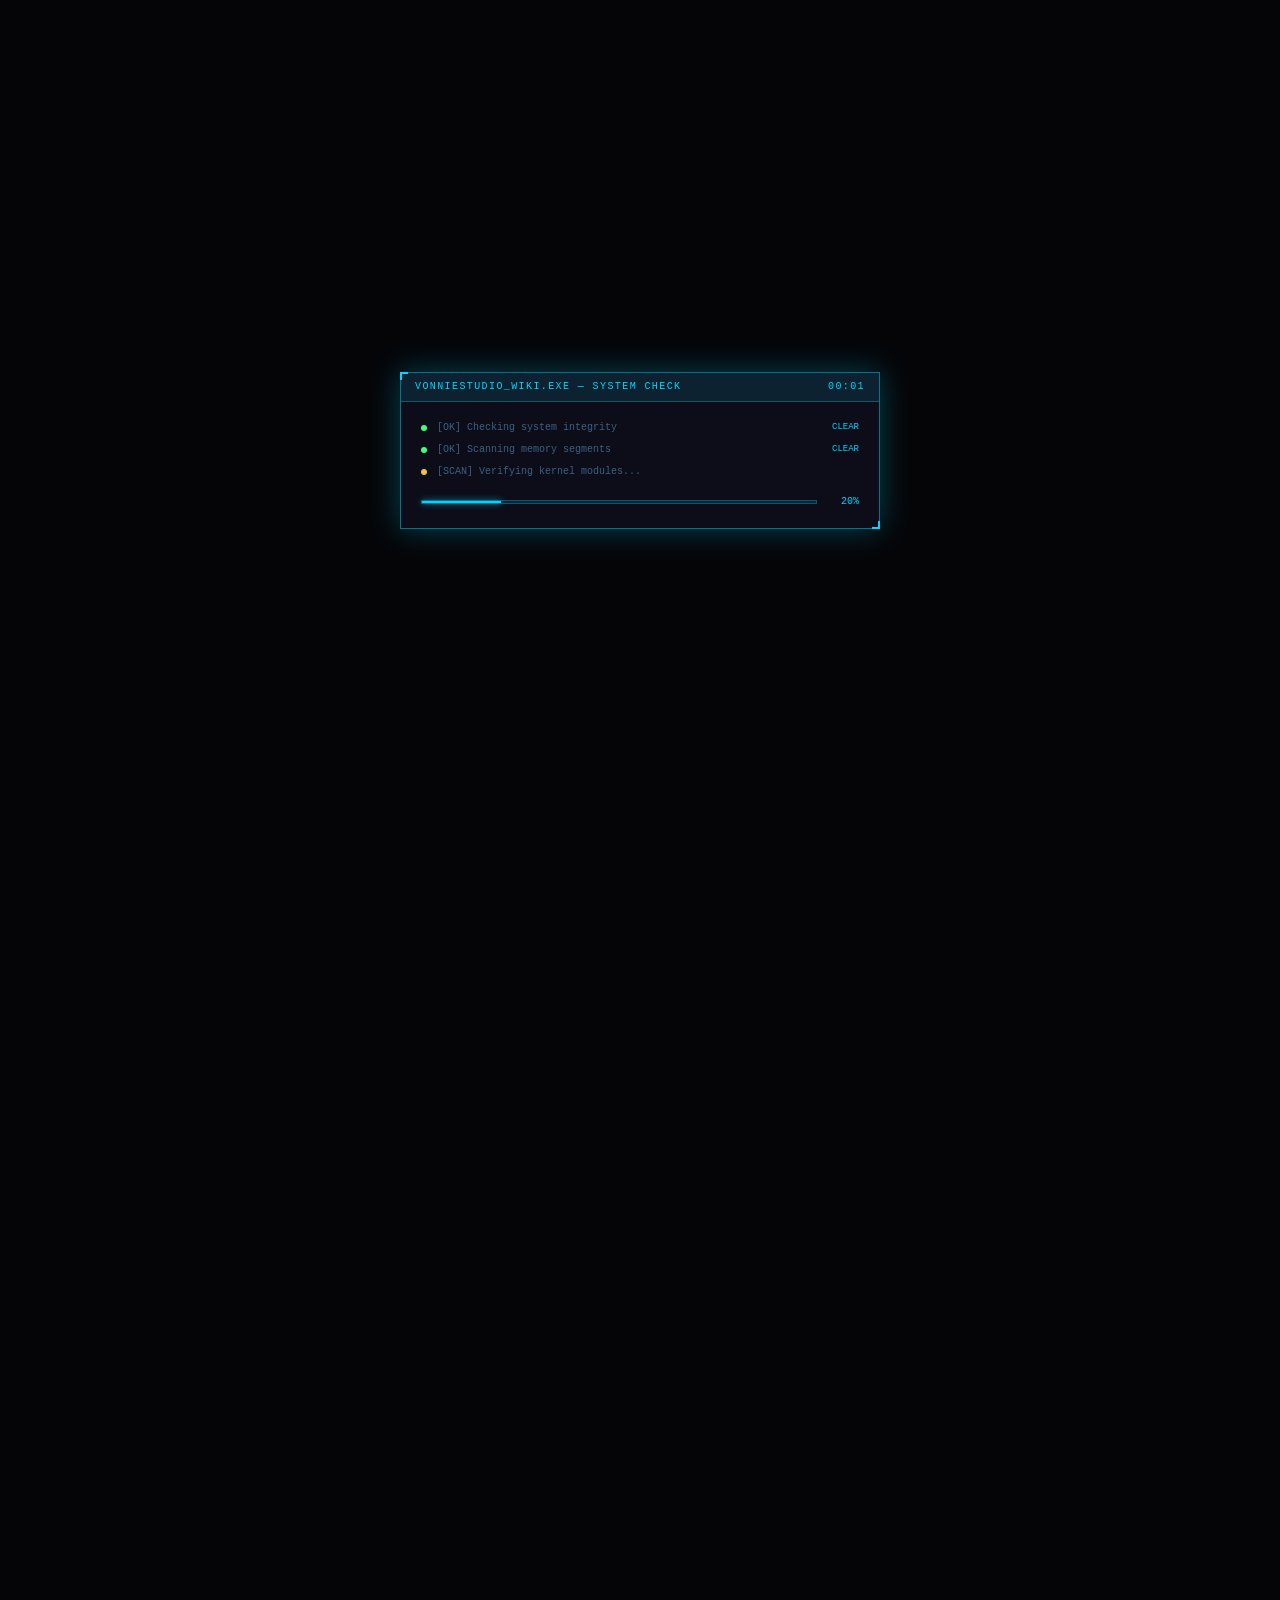
==== commit e606694b: "Update index.html" ====
--- a/index.html
+++ b/index.html
@@ -5,9 +5,11 @@
 <meta name="viewport" content="width=device-width, initial-scale=1.0">
 <title>VonnieStudio Wiki</title>
 <link rel="stylesheet" href="style.css">
+<link rel="stylesheet" href="https://cdnjs.cloudflare.com/ajax/libs/font-awesome/6.5.0/css/all.min.css">
 </head>
 <body>
 
+<!-- LOADER -->
 <div id="loader">
   <div class="ld-window">
     <div class="ld-titlebar">
@@ -29,16 +31,17 @@
 </div>
 <script src="https://www.google.com/recaptcha/api.js" async defer></script>
 
+<!-- APP -->
 <div id="app">
 
 <div class="drawer-overlay" id="overlay" onclick="closeDrawer()"></div>
 
 <aside class="drawer" id="drawer">
   <div class="drawer-nav-label">Navigation</div>
-  <a class="drawer-link active" href="#"><span class="drawer-link-icon">&gt;</span>Home</a>
-  <a class="drawer-link" href="#"><span class="drawer-link-icon">&gt;</span>About Me</a>
-  <a class="drawer-link" href="#"><span class="drawer-link-icon">&gt;</span>Projects</a>
-  <a class="drawer-link" href="#"><span class="drawer-link-icon">&gt;</span>Contact</a>
+  <a class="drawer-link" data-page="home" href="#" onclick="navigate('home');closeDrawer();return false;"><span class="drawer-link-icon">&gt;</span>Home</a>
+  <a class="drawer-link" data-page="about" href="#" onclick="navigate('about');closeDrawer();return false;"><span class="drawer-link-icon">&gt;</span>About Me</a>
+  <a class="drawer-link" data-page="projects" href="#" onclick="navigate('projects');closeDrawer();return false;"><span class="drawer-link-icon">&gt;</span>Projects</a>
+  <a class="drawer-link" data-page="contact" href="#" onclick="navigate('contact');closeDrawer();return false;"><span class="drawer-link-icon">&gt;</span>Contact</a>
   <div class="drawer-divider"></div>
   <div class="drawer-nav-label">Wiki Stats</div>
   <div class="drawer-stats-section">
@@ -46,7 +49,7 @@
     <div class="drawer-stat-row"><span class="drawer-stat-key">status</span><span class="drawer-stat-val" style="color:var(--green)">active</span></div>
     <div class="drawer-stat-row"><span class="drawer-stat-key">updated</span><span class="drawer-stat-val">mar.2026</span></div>
   </div>
-  <div class="drawer-footer">// vonniestudio_wiki v1.0</div>
+  <div class="drawer-footer">// vonniestudio_wiki v2.0</div>
 </aside>
 
 <nav class="topnav">
@@ -60,85 +63,270 @@
     <div class="nav-titles">
       <div class="nav-title">VONNIESTUDIO_WIKI</div>
       <div class="nav-subtitle">Knowledge Base · Est. 2026</div>
-      </div>
+    </div>
     <img class="nav-logo-img" src="FSP_Logo.png" alt="logo" onerror="this.style.display='none'">
   </div>
+  <div class="nav-right-area">
+    <button class="search-toggle-btn" id="searchToggleBtn" onclick="toggleSearch()" title="Search">
+      <i class="fa-solid fa-magnifying-glass"></i>
+    </button>
+  </div>
 </nav>
+
+<!-- SEARCH OVERLAY -->
+<div class="search-overlay" id="searchOverlay" onclick="if(event.target===this)closeSearch()">
+  <div class="search-box">
+    <div class="search-box-header">
+      <span>// SEARCH_WIKI.EXE</span>
+      <button class="search-close" onclick="closeSearch()">[ X ]</button>
+    </div>
+    <div class="search-input-wrap">
+      <i class="fa-solid fa-magnifying-glass search-icon"></i>
+      <input type="text" class="search-input" id="searchInput" placeholder="Search pages, projects, skills..." autocomplete="off" oninput="doSearch(this.value)">
+      <span class="search-shortcut">ESC</span>
+    </div>
+    <div class="search-results" id="searchResults"></div>
+  </div>
+</div>
 
 <div class="layout">
 <main class="main">
 
-  <div class="page-header">
-    <h1 class="page-title">// HOME</h1>
-    <div class="page-header-line"></div>
-    <button class="page-btn" onclick="openShare()">Share</button>
-  </div>
-
-  <div class="wiki-banner" style="animation:cardIn .5s ease both;">
-    <div class="banner-eyebrow">// Vonnie_WIKI.DAT — WELCOME_SCREEN</div>
-    <div class="banner-title">Vonnie<span>Studio</span> Wiki</div>
-    <div class="banner-divider"></div>
-  </div>
-
-  <div class="grid-2">
-    <div class="wiki-card">
-      <div class="wiki-card-header">About Me</div>
-      <div class="wiki-card-body">
-        <p class="about-text">I'm a computer engineering student currently learning web development, machine learning, system creation and security</p>
-        <div class="tag-row">
-          <span class="wiki-tag tag-cyan">React</span>
-          <span class="wiki-tag tag-cyan">Python</span>
-          <span class="wiki-tag tag-gold">Machine Learning</span>
-          <span class="wiki-tag tag-purple">UI/UX</span>
-          <span class="wiki-tag tag-green">Security</span>
-        </div>
-      </div>
-    </div>
-    <div class="wiki-card">
-      <div class="wiki-card-header">Quick Info</div>
-      <div class="wiki-card-body">
-        <div class="info-row"><span class="info-key">name</span><span class="info-val hl">Vonnie Ellipse</span></div>
-        <div class="info-row"><span class="info-key">location</span><span class="info-val">Thailand</span></div>
-      </div>
-    </div>
-  </div>
-
-  <div style="margin-bottom:14px;">
-    <div class="wiki-card" style="animation:cardIn .4s ease .15s both;">
-      <div class="wiki-card-header">Projects</div>
-      <div class="wiki-card-body">
-        <div class="project-entry">
+  <!-- ===== HOME PAGE ===== -->
+  <div class="page" id="page-home">
+    <div class="page-header">
+      <h1 class="page-title">// HOME</h1>
+      <div class="page-header-line"></div>
+      <button class="page-btn" onclick="openShare()">Share</button>
+    </div>
+
+    <div class="wiki-banner" style="animation:cardIn .5s ease both;">
+      <div class="banner-eyebrow">// Vonnie_WIKI.DAT — WELCOME_SCREEN</div>
+      <div class="banner-title" id="typedTitle">Vonnie<span>Studio</span> Wiki</div>
+      <div class="banner-divider"></div>
+      <div class="banner-glitch-line" id="glitchLine">SYSTEM ONLINE — ALL MODULES LOADED</div>
+    </div>
+
+    <!-- Stats Counter Row -->
+    <div class="stats-row" style="animation:cardIn .4s ease .05s both;">
+      <div class="stat-block">
+        <div class="stat-num" data-count="1">0</div>
+        <div class="stat-label">Projects</div>
+      </div>
+      <div class="stat-sep">|</div>
+      <div class="stat-block">
+        <div class="stat-num" data-count="5">0</div>
+        <div class="stat-label">Skills</div>
+      </div>
+      <div class="stat-sep">|</div>
+      <div class="stat-block">
+        <div class="stat-num" data-count="4">0</div>
+        <div class="stat-label">Socials</div>
+      </div>
+      <div class="stat-sep">|</div>
+      <div class="stat-block">
+        <div class="stat-num" data-count="2026">0</div>
+        <div class="stat-label">Est. Year</div>
+      </div>
+    </div>
+
+    <div class="grid-2" style="animation:cardIn .4s ease .08s both;">
+      <div class="wiki-card">
+        <div class="wiki-card-header">About Me</div>
+        <div class="wiki-card-body">
+          <p class="about-text">I'm a computer engineering student currently learning web development, machine learning, system creation and security</p>
+          <div class="tag-row">
+            <span class="wiki-tag tag-cyan">React</span>
+            <span class="wiki-tag tag-cyan">Python</span>
+            <span class="wiki-tag tag-gold">Machine Learning</span>
+            <span class="wiki-tag tag-purple">UI/UX</span>
+            <span class="wiki-tag tag-green">Security</span>
+          </div>
+        </div>
+      </div>
+      <div class="wiki-card">
+        <div class="wiki-card-header">Quick Info</div>
+        <div class="wiki-card-body">
+          <div class="info-row"><span class="info-key">name</span><span class="info-val hl">Vonnie Ellipse</span></div>
+          <div class="info-row"><span class="info-key">location</span><span class="info-val">Thailand</span></div>
+          <div class="info-row"><span class="info-key">role</span><span class="info-val">Student</span></div>
+          <div class="info-row"><span class="info-key">status</span><span class="info-val" style="color:var(--green)">Open to collab</span></div>
+        </div>
+      </div>
+    </div>
+
+    <!-- Featured Project -->
+    <div class="wiki-card featured-project-card" style="margin-bottom:14px;animation:cardIn .4s ease .12s both;">
+      <div class="wiki-card-header"><i class="fa-solid fa-star" style="color:var(--gold);font-size:9px;"></i> Featured Project</div>
+      <div class="wiki-card-body">
+        <div class="featured-proj-inner">
+          <div class="featured-proj-left">
+            <div class="featured-proj-num">01</div>
+            <div>
+              <div class="featured-proj-name">VonnieStudio Wiki</div>
+              <div class="featured-proj-tech">HTML · CSS · JavaScript</div>
+              <div class="featured-proj-desc">A personal wiki / portfolio site with retro cyber aesthetic, loader, routing, search and modals. Built from scratch.</div>
+            </div>
+          </div>
+          <div class="featured-proj-right">
+            <span class="proj-badge badge-wip">WIP</span>
+            <button class="featured-proj-btn" onclick="navigate('projects')">[ VIEW ALL ]</button>
+          </div>
+        </div>
+      </div>
+    </div>
+
+    <!-- Latest Activity Log -->
+    <div class="wiki-card" style="margin-bottom:14px;animation:cardIn .4s ease .16s both;">
+      <div class="wiki-card-header"><i class="fa-solid fa-terminal" style="font-size:9px;color:var(--cyan)"></i> Latest Activity</div>
+      <div class="wiki-card-body">
+        <div class="log-entry"><span class="log-date">[2026.03]</span><span class="log-msg">Wiki v1.0 launched — initial release</span><span class="log-badge log-new">NEW</span></div>
+        <div class="log-entry"><span class="log-date">[2026.03]</span><span class="log-msg">Added social links — YouTube, Discord, Reddit, X</span></div>
+        <div class="log-entry"><span class="log-date">[2026.03]</span><span class="log-msg">Loader + reCAPTCHA verification system deployed</span></div>
+        <div class="log-entry"><span class="log-date">[2026.02]</span><span class="log-msg">Project started — concept &amp; design phase</span></div>
+      </div>
+    </div>
+
+    <div class="wiki-card" style="margin-bottom:20px;animation:cardIn .4s ease .2s both;">
+      <div class="wiki-card-header">Socials &amp; Contact</div>
+      <div class="wiki-card-body" id="social-grid" style="display:grid;grid-template-columns:1fr 1fr;gap:0 24px"></div>
+    </div>
+  </div>
+
+  <!-- ===== ABOUT PAGE ===== -->
+  <div class="page hidden" id="page-about">
+    <div class="page-header">
+      <h1 class="page-title">// ABOUT_ME</h1>
+      <div class="page-header-line"></div>
+    </div>
+    <div class="wiki-card" style="margin-bottom:14px;animation:cardIn .4s ease both;">
+      <div class="wiki-card-header">Profile</div>
+      <div class="wiki-card-body">
+        <div class="profile-block">
+          <div class="profile-avatar">
+            <div class="profile-avatar-inner">VE</div>
+          </div>
+          <div class="profile-info">
+            <div class="profile-name">Vonnie Ellipse</div>
+            <div class="profile-role">Computer Engineering Student</div>
+            <div class="profile-loc"><i class="fa-solid fa-location-dot" style="color:var(--cyan);font-size:9px;"></i> Thailand</div>
+          </div>
+        </div>
+        <div class="about-long-text">
+          I'm a computer engineering student with a deep passion for building things from scratch. I enjoy the intersection of systems thinking and creative design — whether that's writing clean backend logic, training ML models, or crafting pixel-perfect UIs.<br><br>
+          I believe good software should be both functional and beautiful. This wiki is my digital space to document my journey, share projects, and connect with others.
+        </div>
+      </div>
+    </div>
+
+    <div class="wiki-card" style="margin-bottom:14px;animation:cardIn .4s ease .08s both;">
+      <div class="wiki-card-header">Skills</div>
+      <div class="wiki-card-body">
+        <div class="skill-bars" id="skill-bars"></div>
+      </div>
+    </div>
+
+    <div class="grid-2" style="animation:cardIn .4s ease .12s both;">
+      <div class="wiki-card">
+        <div class="wiki-card-header">Education</div>
+        <div class="wiki-card-body">
+          <div class="info-row"><span class="info-key">degree</span><span class="info-val">Computer Engineering</span></div>
+          <div class="info-row"><span class="info-key">status</span><span class="info-val" style="color:var(--green)">In Progress</span></div>
+          <div class="info-row"><span class="info-key">focus</span><span class="info-val">Systems & Security</span></div>
+        </div>
+      </div>
+      <div class="wiki-card">
+        <div class="wiki-card-header">Interests</div>
+        <div class="wiki-card-body">
+          <div class="tag-row" style="flex-direction:column;gap:6px;">
+            <div><span class="wiki-tag tag-cyan">Web Development</span></div>
+            <div><span class="wiki-tag tag-gold">Machine Learning</span></div>
+            <div><span class="wiki-tag tag-green">Cybersecurity</span></div>
+            <div><span class="wiki-tag tag-purple">UI/UX Design</span></div>
+          </div>
+        </div>
+      </div>
+    </div>
+  </div>
+
+  <!-- ===== PROJECTS PAGE ===== -->
+  <div class="page hidden" id="page-projects">
+    <div class="page-header">
+      <h1 class="page-title">// PROJECTS</h1>
+      <div class="page-header-line"></div>
+      <div class="proj-filter-row">
+        <button class="proj-filter active" data-filter="all" onclick="filterProjects('all')">ALL</button>
+        <button class="proj-filter" data-filter="web" onclick="filterProjects('web')">WEB</button>
+        <button class="proj-filter" data-filter="ml" onclick="filterProjects('ml')">ML</button>
+        <button class="proj-filter" data-filter="wip" onclick="filterProjects('wip')">WIP</button>
+      </div>
+    </div>
+
+    <div class="wiki-card" style="margin-bottom:14px;animation:cardIn .4s ease both;">
+      <div class="wiki-card-header">Project Index</div>
+      <div class="wiki-card-body" id="projects-list">
+        <div class="project-entry" data-tags="web wip">
           <span class="proj-num">01</span>
           <div class="proj-info">
-            <p class="proj-name">This Wiki</p>
-            <p class="proj-desc">HTML/CSS · Personal wiki</p>
+            <p class="proj-name">VonnieStudio Wiki</p>
+            <p class="proj-desc">HTML/CSS/JS · Personal wiki &amp; portfolio site with retro cyber aesthetic</p>
+            <div class="tag-row" style="margin-top:6px;">
+              <span class="wiki-tag tag-cyan">HTML</span>
+              <span class="wiki-tag tag-cyan">CSS</span>
+              <span class="wiki-tag tag-cyan">JavaScript</span>
+            </div>
           </div>
           <span class="proj-badge badge-wip">WIP</span>
         </div>
-      </div>
-    </div>
-  </div>
-
-  <div class="wiki-card" style="margin-bottom:20px;animation:cardIn .4s ease .25s both;">
-    <div class="wiki-card-header">Socials &amp; Contact</div>
-    <div class="wiki-card-body" id="social-grid" style="display:grid;grid-template-columns:1fr 1fr;gap:0 24px"></div>
-  </div>
-
-  <link rel="stylesheet" href="https://cdnjs.cloudflare.com/ajax/libs/font-awesome/6.5.0/css/all.min.css">
-  
-
-  <!-- LINK CONFIRM MODAL -->
-  <div id="link-modal" class="link-modal-overlay" onclick="if(event.target===this)closeModal()">
-    <div class="link-modal-box">
-      <div class="link-modal-header">// LINK_VERIFY.EXE</div>
-      <div class="link-modal-body">
-        <div class="link-modal-label">Open link to <span id="modal-name"></span></div>
-        <div class="link-modal-url" id="modal-url"></div>
-        <div class="link-modal-warn">Check that the link is correct before proceeding</div>
-        <div class="link-modal-actions">
-          <button class="link-btn-cancel" onclick="closeModal()">[ CANCEL ]</button>
-          <button class="link-btn-confirm" id="modal-confirm">[ CONFIRM ]</button>
-        </div>
+        <div class="proj-empty-hint">
+          <span class="proj-empty-text">// More projects coming soon...</span>
+        </div>
+      </div>
+    </div>
+
+    <div class="wiki-card" style="animation:cardIn .4s ease .08s both;">
+      <div class="wiki-card-header">Tech Stack</div>
+      <div class="wiki-card-body">
+        <div class="stack-grid">
+          <div class="stack-item"><i class="fa-brands fa-html5" style="color:#e34c26"></i><span>HTML5</span></div>
+          <div class="stack-item"><i class="fa-brands fa-css3-alt" style="color:#264de4"></i><span>CSS3</span></div>
+          <div class="stack-item"><i class="fa-brands fa-js" style="color:#f7df1e"></i><span>JavaScript</span></div>
+          <div class="stack-item"><i class="fa-brands fa-react" style="color:var(--cyan)"></i><span>React</span></div>
+          <div class="stack-item"><i class="fa-brands fa-python" style="color:#3572A5"></i><span>Python</span></div>
+          <div class="stack-item"><i class="fa-solid fa-brain" style="color:var(--purple)"></i><span>ML / AI</span></div>
+        </div>
+      </div>
+    </div>
+  </div>
+
+  <!-- ===== CONTACT PAGE ===== -->
+  <div class="page hidden" id="page-contact">
+    <div class="page-header">
+      <h1 class="page-title">// CONTACT</h1>
+      <div class="page-header-line"></div>
+    </div>
+
+    <div class="wiki-banner" style="animation:cardIn .4s ease both;margin-bottom:14px;">
+      <div class="banner-eyebrow">// CONTACT_VONNIE.DAT</div>
+      <div class="banner-title" style="font-size:16px;">Get In Touch</div>
+      <div class="banner-divider"></div>
+      <div style="font-family:var(--mono);font-size:11px;color:var(--text-sub);margin-top:8px;">
+        Open to collaboration, questions, or just saying hi.
+      </div>
+    </div>
+
+    <div class="wiki-card" style="margin-bottom:14px;animation:cardIn .4s ease .06s both;">
+      <div class="wiki-card-header">Social Channels</div>
+      <div class="wiki-card-body" id="contact-social-grid"></div>
+    </div>
+
+    <div class="wiki-card" style="margin-bottom:14px;animation:cardIn .4s ease .1s both;">
+      <div class="wiki-card-header">Availability</div>
+      <div class="wiki-card-body">
+        <div class="info-row"><span class="info-key">collabs</span><span class="info-val" style="color:var(--green)">Open</span></div>
+        <div class="info-row"><span class="info-key">response</span><span class="info-val">Within a few days</span></div>
+        <div class="info-row"><span class="info-key">timezone</span><span class="info-val">ICT (UTC+7)</span></div>
+        <div class="info-row"><span class="info-key">best via</span><span class="info-val hl">Discord / YouTube</span></div>
       </div>
     </div>
   </div>
@@ -151,6 +339,22 @@
   <span>Last edited: March 2026</span>
 </footer>
 
+</div><!-- end #app -->
+
+<!-- LINK CONFIRM MODAL -->
+<div id="link-modal" class="link-modal-overlay" onclick="if(event.target===this)closeModal()">
+  <div class="link-modal-box">
+    <div class="link-modal-header">// LINK_VERIFY.EXE</div>
+    <div class="link-modal-body">
+      <div class="link-modal-label">Open link to <span id="modal-name"></span></div>
+      <div class="link-modal-url" id="modal-url"></div>
+      <div class="link-modal-warn">Check that the link is correct before proceeding</div>
+      <div class="link-modal-actions">
+        <button class="link-btn-cancel" onclick="closeModal()">[ CANCEL ]</button>
+        <button class="link-btn-confirm" id="modal-confirm">[ CONFIRM ]</button>
+      </div>
+    </div>
+  </div>
 </div>
 
 <!-- SHARE MODAL -->
@@ -179,6 +383,7 @@
     </div>
   </div>
 </div>
+
 <script src="script.js"></script>
 </body>
 </html>
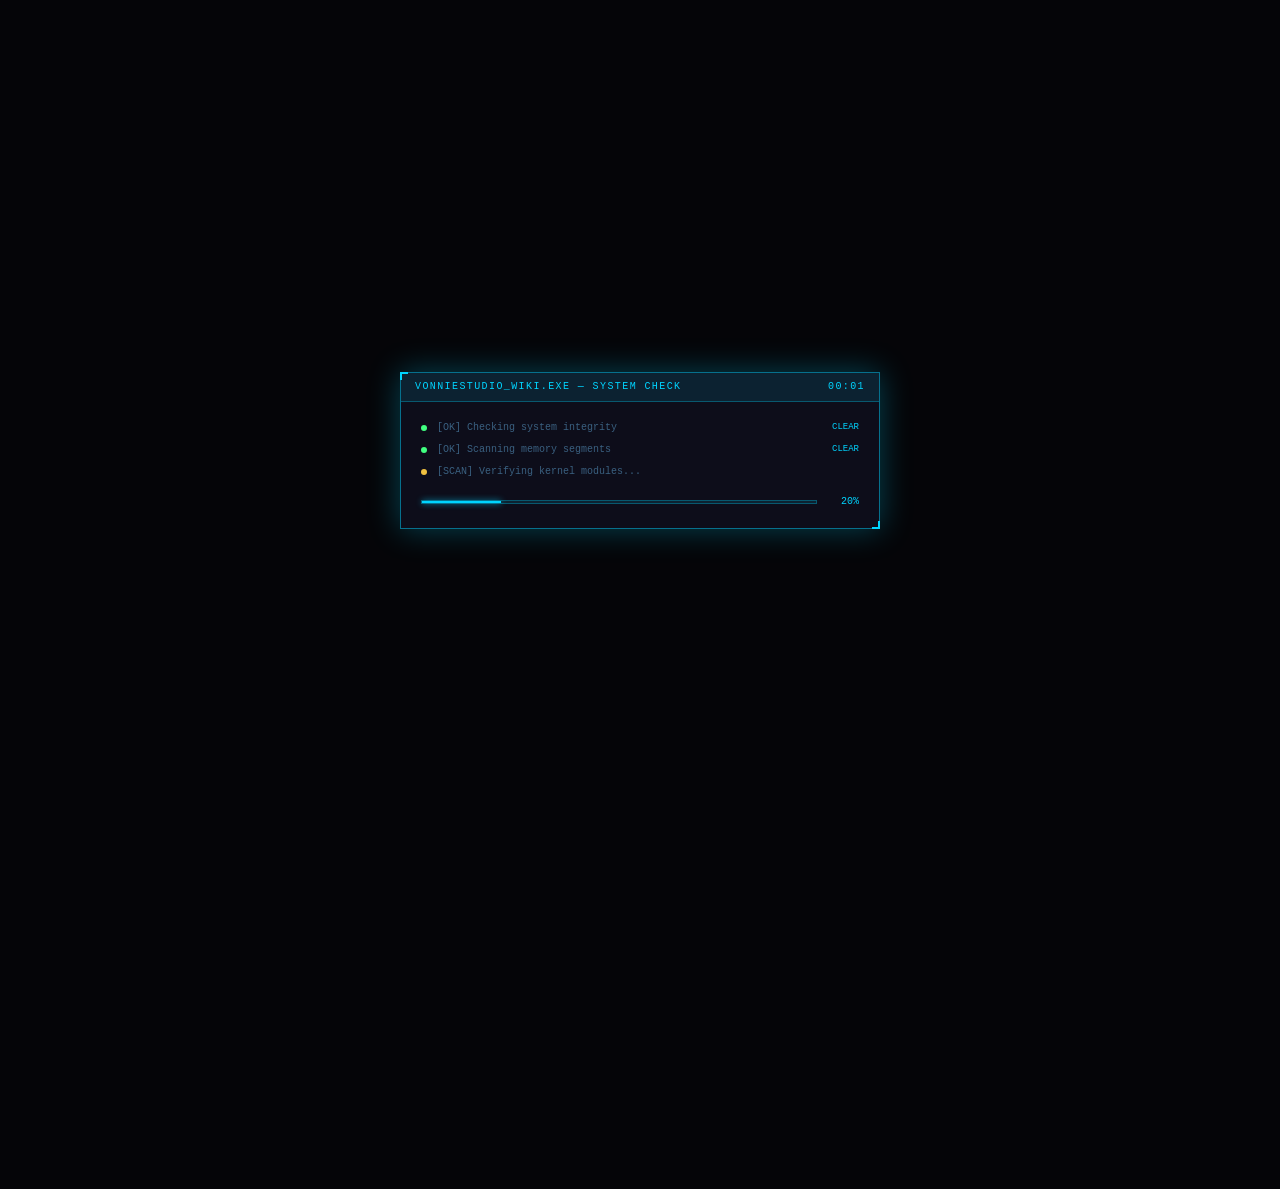
==== commit 729ff1f1: "Update index.html" ====
--- a/index.html
+++ b/index.html
@@ -42,6 +42,7 @@
   <a class="drawer-link" data-page="about" href="#" onclick="navigate('about');closeDrawer();return false;"><span class="drawer-link-icon">&gt;</span>About Me</a>
   <a class="drawer-link" data-page="projects" href="#" onclick="navigate('projects');closeDrawer();return false;"><span class="drawer-link-icon">&gt;</span>Projects</a>
   <a class="drawer-link" data-page="contact" href="#" onclick="navigate('contact');closeDrawer();return false;"><span class="drawer-link-icon">&gt;</span>Contact</a>
+  <a class="drawer-link" href="community.html" style="color:var(--green);border-left:2px solid rgba(64,255,128,.3);"><span class="drawer-link-icon">&gt;</span>Community <span style="font-size:8px;color:var(--green);border:1px solid rgba(64,255,128,.4);padding:1px 5px;margin-left:4px;">NEW</span></a>
   <div class="drawer-divider"></div>
   <div class="drawer-nav-label">Wiki Stats</div>
   <div class="drawer-stats-section">
--- a/style.css
+++ b/style.css
@@ -29,7 +29,6 @@
   --mono: "Pixeloid", monospace;
   --nav-h: 60px;
 }
-
 body::after {
   content: "";
   position: fixed; inset: 0;
@@ -37,7 +36,6 @@
   pointer-events: none;
   z-index: 9998;
 }
-
 body {
   background: var(--bg);
   color: var(--text-main);
@@ -48,6 +46,10 @@
   overflow-x: hidden;
 }
 
+/* PAGE VISIBILITY */
+.page { display: block; }
+.page.hidden { display: none; }
+
 /* LOADER */
 #loader {
   position: fixed; inset: 0; z-index: 9999;
@@ -57,11 +59,9 @@
   transition: opacity .6s ease, visibility .6s ease;
 }
 #loader.hidden { opacity: 0; visibility: hidden; pointer-events: none; }
-
 @keyframes fadeUp { from{opacity:0;transform:translateY(6px)} to{opacity:1;transform:none} }
 @keyframes blink  { 0%,100%{opacity:1} 50%{opacity:0} }
 @keyframes scanPulse { 0%,100%{opacity:.4} 50%{opacity:1} }
-
 .ld-window {
   width: 480px; max-width: 92vw;
   border: 1px solid var(--cyan-border);
@@ -84,22 +84,16 @@
   display: flex; justify-content: space-between;
 }
 .ld-body { padding: 18px 20px; display: flex; flex-direction: column; gap: 14px; }
-
-/* scan rows */
 .ld-scan-rows { display: flex; flex-direction: column; gap: 6px; }
 .ld-scan-row  { display: flex; align-items: center; gap: 10px; font-family: var(--mono); font-size: 10px; }
 .ld-scan-label { color: var(--text-dim); flex: 1; }
 .ld-scan-val   { color: var(--cyan); min-width: 120px; text-align: right; font-size: 9px; }
 .ld-scan-dot   { width:6px; height:6px; border-radius:50%; background:var(--gold); animation:blink .6s infinite; flex-shrink:0; }
 .ld-scan-dot.ok { background:var(--green); animation:none; }
-
-/* progress */
 .ld-bar-row  { display: flex; align-items: center; gap: 10px; }
 .ld-bar-wrap { flex:1; height:4px; background:rgba(0,212,255,.1); border:1px solid rgba(0,212,255,.3); }
 .ld-bar-fill { height:100%; width:0; background:var(--cyan); box-shadow:0 0 6px var(--cyan); transition:width .2s ease; }
 .ld-pct      { font-family:var(--mono); font-size:10px; color:var(--cyan); min-width:32px; text-align:right; }
-
-/* captcha box */
 .ld-captcha-wrap {
   display: none; flex-direction: column; gap: 10px;
   border: 1px solid rgba(0,212,255,.25);
@@ -108,7 +102,7 @@
 }
 .ld-captcha-wrap.show { display: flex; }
 .ld-captcha-label { font-family:var(--mono); font-size:10px; color:var(--text-sub); letter-spacing:.08em; }
-.ld-captcha-label span { color:var(--cyan); } to{opacity:1;transform:none} 
+.ld-captcha-label span { color:var(--cyan); }
 
 #app { opacity: 0; transition: opacity .5s ease; }
 #app.visible { opacity: 1; }
@@ -120,14 +114,11 @@
   box-shadow: 0 0 20px var(--cyan-glow);
   height: var(--nav-h);
   position: sticky; top: 0; z-index: 200;
-  display: flex;
-  align-items: center;
-  justify-content: center;
-  position: relative;
-  padding: 0 20px;
+  display: flex; align-items: center; justify-content: center;
+  position: relative; padding: 0 20px;
 }
 .nav-left { display: flex; align-items: center; position: absolute; left: 20px; }
-.nav-right { display: flex; align-items: center; justify-content: flex-end; }
+.nav-right-area { position: absolute; right: 20px; display: flex; align-items: center; gap: 8px; }
 .hamburger {
   width: 36px; height: 36px;
   border: 1px solid rgba(0,212,255,.3); background: transparent;
@@ -147,14 +138,79 @@
 }
 .nav-logo-img { height: 36px; width: auto; object-fit: contain; }
 .nav-titles { display: flex; flex-direction: column; gap: 2px; }
-.nav-title {
-  font-family: var(--mono); font-size: 14px; color: var(--cyan);
-  letter-spacing: .08em; text-shadow: 0 0 16px var(--cyan);
-}
-.nav-subtitle {
-  font-family: var(--mono); font-size: 8px; color: var(--text-dim);
-  letter-spacing: .15em; text-transform: uppercase;
-}
+.nav-title { font-family: var(--mono); font-size: 14px; color: var(--cyan); letter-spacing: .08em; text-shadow: 0 0 16px var(--cyan); }
+.nav-subtitle { font-family: var(--mono); font-size: 8px; color: var(--text-dim); letter-spacing: .15em; text-transform: uppercase; }
+
+/* SEARCH TOGGLE BUTTON */
+.search-toggle-btn {
+  width: 36px; height: 36px;
+  border: 1px solid rgba(0,212,255,.3); background: transparent;
+  cursor: pointer; display: flex; align-items: center; justify-content: center;
+  color: var(--text-sub); font-size: 13px;
+  transition: all .15s;
+}
+.search-toggle-btn:hover { border-color: var(--cyan); color: var(--cyan); background: var(--cyan-dim); }
+
+/* SEARCH OVERLAY */
+.search-overlay {
+  display: none; position: fixed; inset: 0; z-index: 8000;
+  background: rgba(0,0,0,.85);
+  align-items: flex-start; justify-content: center;
+  padding-top: 80px;
+}
+.search-overlay.open { display: flex; animation: fadeUp .2s ease; }
+.search-box {
+  width: 580px; max-width: 94vw;
+  background: var(--bg-card);
+  border: 1px solid var(--cyan-border);
+  box-shadow: 0 0 40px var(--cyan-glow);
+  position: relative;
+}
+.search-box::before, .search-box::after {
+  content:""; position:absolute; width:8px; height:8px;
+  border-color:var(--cyan); border-style:solid;
+}
+.search-box::before { top:-1px; left:-1px; border-width:2px 0 0 2px; }
+.search-box::after  { bottom:-1px; right:-1px; border-width:0 2px 2px 0; }
+.search-box-header {
+  background: rgba(0,212,255,.07);
+  border-bottom: 1px solid rgba(0,212,255,.3);
+  padding: 7px 14px; font-family: var(--mono); font-size: 10px;
+  color: var(--cyan); letter-spacing: .14em;
+  display: flex; justify-content: space-between; align-items: center;
+}
+.search-close {
+  background: none; border: none; color: var(--text-sub);
+  font-family: var(--mono); font-size: 11px; cursor: pointer;
+  transition: color .15s;
+}
+.search-close:hover { color: var(--cyan); }
+.search-input-wrap {
+  display: flex; align-items: center; gap: 10px;
+  padding: 12px 14px; border-bottom: 1px solid rgba(0,212,255,.15);
+}
+.search-icon { color: var(--text-dim); font-size: 12px; flex-shrink: 0; }
+.search-input {
+  flex: 1; background: transparent; border: none; outline: none;
+  font-family: var(--mono); font-size: 12px; color: var(--text-main);
+  caret-color: var(--cyan);
+}
+.search-input::placeholder { color: var(--text-dim); }
+.search-shortcut {
+  font-family: var(--mono); font-size: 9px; color: var(--text-dim);
+  border: 1px solid rgba(0,212,255,.2); padding: 2px 6px; letter-spacing: .08em;
+}
+.search-results { max-height: 360px; overflow-y: auto; }
+.search-result-item {
+  padding: 12px 14px; border-bottom: 1px solid rgba(0,212,255,.06);
+  cursor: pointer; transition: background .1s;
+}
+.search-result-item:last-child { border-bottom: none; }
+.search-result-item:hover { background: var(--cyan-dim); }
+.search-result-title { font-family: var(--mono); font-size: 12px; color: var(--cyan); margin-bottom: 2px; }
+.search-result-desc  { font-family: var(--mono); font-size: 10px; color: var(--text-sub); }
+.search-result-page  { font-family: var(--mono); font-size: 9px; color: var(--text-dim); margin-top: 4px; }
+.search-no-results   { padding: 20px 14px; font-family: var(--mono); font-size: 11px; color: var(--text-dim); text-align: center; }
 
 /* DRAWER */
 .drawer-overlay {
@@ -176,15 +232,10 @@
   overflow-y: auto;
 }
 .drawer.open { transform: translateX(0); }
-.drawer-nav-label {
-  font-family: var(--mono); font-size: 9px; color: var(--text-dim);
-  letter-spacing: .2em; text-transform: uppercase;
-  padding: 14px 20px 6px;
-}
+.drawer-nav-label { font-family: var(--mono); font-size: 9px; color: var(--text-dim); letter-spacing: .2em; text-transform: uppercase; padding: 14px 20px 6px; }
 .drawer-link {
   display: flex; align-items: center; gap: 10px;
-  padding: 9px 20px;
-  font-family: var(--mono); font-size: 12px;
+  padding: 9px 20px; font-family: var(--mono); font-size: 12px;
   color: var(--text-sub); text-decoration: none;
   transition: background .1s, color .1s;
   border-left: 2px solid transparent;
@@ -201,253 +252,226 @@
 }
 .drawer-stat-key { color: var(--text-dim); }
 .drawer-stat-val { color: var(--cyan); }
-.drawer-footer {
-  margin-top: auto; padding: 12px 20px;
-  border-top: 1px solid rgba(0,212,255,.12);
-  font-family: var(--mono); font-size: 9px; color: var(--text-dim); letter-spacing: .1em;
-}
+.drawer-footer { margin-top: auto; padding: 12px 20px; border-top: 1px solid rgba(0,212,255,.12); font-family: var(--mono); font-size: 9px; color: var(--text-dim); letter-spacing: .1em; }
 
 /* LAYOUT */
 .layout { display: flex; justify-content: center; padding: 28px 40px; }
 .main { width: 100%; max-width: 900px; }
 
 /* PAGE HEADER */
-.page-header {
-  display: flex; align-items: center; gap: 12px;
-  margin-bottom: 20px; padding-bottom: 10px;
-  border-bottom: 1px solid rgba(0,212,255,.3);
-}
+.page-header { display: flex; align-items: center; gap: 12px; margin-bottom: 20px; padding-bottom: 10px; border-bottom: 1px solid rgba(0,212,255,.3); flex-wrap: wrap; }
 .page-title { font-family: var(--mono); font-size: 22px; color: var(--text-main); letter-spacing: .06em; }
-.page-header-line { flex: 1; height: 1px; background: rgba(0,212,255,.15); }
-.page-btn {
-  font-family: var(--mono); font-size: 9px;
-  letter-spacing: .12em; text-transform: uppercase;
-  padding: 5px 12px;
-  border: 1px solid rgba(0,212,255,.3);
-  background: transparent; color: var(--text-sub);
-  cursor: pointer; transition: all .15s;
-}
+.page-header-line { flex: 1; height: 1px; background: rgba(0,212,255,.15); min-width: 20px; }
+.page-btn { font-family: var(--mono); font-size: 9px; letter-spacing: .12em; text-transform: uppercase; padding: 5px 12px; border: 1px solid rgba(0,212,255,.3); background: transparent; color: var(--text-sub); cursor: pointer; transition: all .15s; }
 .page-btn:hover { border-color: var(--cyan); color: var(--cyan); background: var(--cyan-dim); }
 
 /* BANNER */
-.wiki-banner {
-  background: var(--bg-panel);
-  border: 1px solid var(--cyan-border);
-  box-shadow: 0 0 20px var(--cyan-glow);
-  padding: 28px 32px; margin-bottom: 20px;
-  text-align: center; position: relative; overflow: hidden;
-}
-.wiki-banner::before {
-  content: "";
-  position: absolute; inset: 0;
-  background: repeating-linear-gradient(90deg, transparent, transparent 60px, rgba(0,212,255,.015) 60px, rgba(0,212,255,.015) 61px);
-  pointer-events: none;
-}
+.wiki-banner { background: var(--bg-panel); border: 1px solid var(--cyan-border); box-shadow: 0 0 20px var(--cyan-glow); padding: 28px 32px; margin-bottom: 20px; text-align: center; position: relative; overflow: hidden; }
+.wiki-banner::before { content: ""; position: absolute; inset: 0; background: repeating-linear-gradient(90deg, transparent, transparent 60px, rgba(0,212,255,.015) 60px, rgba(0,212,255,.015) 61px); pointer-events: none; }
 .banner-eyebrow { font-family: var(--mono); font-size: 9px; color: var(--text-dim); letter-spacing: .18em; margin-bottom: 10px; }
-.banner-title {
-  font-family: var(--mono); font-size: 22px; color: var(--cyan);
-  letter-spacing: .08em; text-shadow: 0 0 20px var(--cyan); margin-bottom: 6px;
-}
+.banner-title { font-family: var(--mono); font-size: 22px; color: var(--cyan); letter-spacing: .08em; text-shadow: 0 0 20px var(--cyan); margin-bottom: 6px; min-height: 1.4em; }
 .banner-title span { color: var(--cyan); text-shadow: 0 0 16px var(--cyan); }
 .banner-divider { width: 120px; height: 1px; background: var(--cyan-border); margin: 12px auto; }
+.banner-glitch-line {
+  font-family: var(--mono); font-size: 9px; color: var(--text-dim);
+  letter-spacing: .14em; margin-top: 4px; min-height: 1.4em;
+  transition: color .1s;
+}
+
+/* STATS ROW */
+.stats-row {
+  display: flex; align-items: center; justify-content: center;
+  gap: 0; margin-bottom: 16px;
+  background: var(--bg-card); border: 1px solid var(--cyan-border);
+  box-shadow: 0 0 8px rgba(0,212,255,.1);
+  padding: 14px 0;
+}
+.stat-block { flex: 1; text-align: center; }
+.stat-num {
+  font-family: var(--mono); font-size: 20px; color: var(--cyan);
+  text-shadow: 0 0 14px var(--cyan); letter-spacing: .04em; line-height: 1.2;
+}
+.stat-label { font-family: var(--mono); font-size: 9px; color: var(--text-dim); letter-spacing: .14em; text-transform: uppercase; margin-top: 2px; }
+.stat-sep { color: rgba(0,212,255,.2); font-size: 18px; padding: 0 4px; }
 
 /* CARDS */
 .grid-2 { display: grid; grid-template-columns: 2fr 1fr; gap: 14px; margin-bottom: 14px; }
-.wiki-card {
-  background: var(--bg-card);
-  border: 1px solid var(--cyan-border);
-  box-shadow: 0 0 8px rgba(0,212,255,.1);
-  position: relative;
-  animation: cardIn .4s ease both;
-}
+.wiki-card { background: var(--bg-card); border: 1px solid var(--cyan-border); box-shadow: 0 0 8px rgba(0,212,255,.1); position: relative; animation: cardIn .4s ease both; }
 @keyframes cardIn { from{opacity:0;transform:translateY(10px)} to{opacity:1;transform:none} }
-.wiki-card::before, .wiki-card::after {
-  content: ""; position: absolute;
-  width: 8px; height: 8px;
-  border-color: var(--cyan); border-style: solid; pointer-events: none;
-}
+.wiki-card::before, .wiki-card::after { content: ""; position: absolute; width: 8px; height: 8px; border-color: var(--cyan); border-style: solid; pointer-events: none; }
 .wiki-card::before { top: -1px; left: -1px; border-width: 2px 0 0 2px; }
 .wiki-card::after  { bottom: -1px; right: -1px; border-width: 0 2px 2px 0; }
-.wiki-card-header {
-  background: rgba(0,212,255,.06);
-  border-bottom: 1px solid rgba(0,212,255,.3);
-  padding: 7px 14px;
-  font-family: var(--mono); font-size: 10px;
-  letter-spacing: .14em; text-transform: uppercase;
-  color: var(--cyan);
-  display: flex; align-items: center; gap: 8px;
-}
+.wiki-card-header { background: rgba(0,212,255,.06); border-bottom: 1px solid rgba(0,212,255,.3); padding: 7px 14px; font-family: var(--mono); font-size: 10px; letter-spacing: .14em; text-transform: uppercase; color: var(--cyan); display: flex; align-items: center; gap: 8px; }
 .wiki-card-header::before { content: "//"; color: rgba(0,212,255,.4); font-size: 9px; }
 .wiki-card-body { padding: 14px; }
-.grid-2 .wiki-card:nth-child(1) { animation-delay: .05s; }
-.grid-2 .wiki-card:nth-child(2) { animation-delay: .1s; }
 
 /* ABOUT */
 .about-text { font-size: 12px; color: var(--text-sub); line-height: 1.75; margin-bottom: 14px; }
 .tag-row { display: flex; flex-wrap: wrap; gap: 5px; }
-.wiki-tag {
-  font-family: var(--mono); font-size: 9px;
-  padding: 3px 9px; border: 1px solid;
-  letter-spacing: .08em; text-transform: uppercase;
-}
+.wiki-tag { font-family: var(--mono); font-size: 9px; padding: 3px 9px; border: 1px solid; letter-spacing: .08em; text-transform: uppercase; }
 .tag-cyan   { border-color: rgba(0,212,255,.4); color: var(--cyan);   background: rgba(0,212,255,.06); }
 .tag-gold   { border-color: rgba(240,192,64,.4); color: var(--gold);  background: rgba(240,192,64,.06); }
 .tag-purple { border-color: rgba(155,109,255,.4); color: #9b6dff; background: rgba(155,109,255,.06); }
 .tag-green  { border-color: rgba(64,255,128,.4); color: var(--green); background: rgba(64,255,128,.06); }
 
 /* INFO TABLE */
-.info-row {
-  display: flex; gap: 10px; padding: 5px 0;
-  border-bottom: 1px solid rgba(0,212,255,.06); font-size: 11px;
-}
+.info-row { display: flex; gap: 10px; padding: 5px 0; border-bottom: 1px solid rgba(0,212,255,.06); font-size: 11px; }
 .info-row:last-child { border-bottom: none; }
 .info-key { font-family: var(--mono); color: var(--text-dim); min-width: 70px; font-size: 10px; letter-spacing: .06em; }
 .info-val { color: var(--text-main); }
 .info-val.hl { color: var(--cyan); }
 
 /* PROJECTS */
-.project-entry {
-  display: flex; align-items: flex-start; gap: 10px;
-  padding: 9px 0; border-bottom: 1px solid rgba(0,212,255,.06);
-  cursor: pointer; transition: background .1s;
-}
+.project-entry { display: flex; align-items: flex-start; gap: 10px; padding: 9px 0; border-bottom: 1px solid rgba(0,212,255,.06); cursor: pointer; transition: background .1s; }
 .project-entry:last-child { border-bottom: none; }
 .project-entry:hover { background: rgba(0,212,255,.04); margin: 0 -14px; padding: 9px 14px; }
 .proj-num { font-family: var(--mono); font-size: 14px; color: rgba(0,212,255,.3); min-width: 24px; line-height: 1; }
 .proj-info { flex: 1; }
 .proj-name { font-family: var(--mono); font-size: 12px; color: var(--text-main); letter-spacing: .04em; margin-bottom: 2px; }
 .proj-desc { font-size: 10px; color: var(--text-sub); line-height: 1.5; }
-.proj-badge {
-  font-family: var(--mono); font-size: 8px; letter-spacing: .1em;
-  text-transform: uppercase; padding: 2px 8px; border: 1px solid; align-self: flex-start;
-}
+.proj-badge { font-family: var(--mono); font-size: 8px; letter-spacing: .1em; text-transform: uppercase; padding: 2px 8px; border: 1px solid; align-self: flex-start; }
 .badge-live { border-color: rgba(64,255,128,.4); color: var(--green); background: var(--green-dim); }
 .badge-wip  { border-color: rgba(240,192,64,.4); color: var(--gold); background: var(--gold-dim); }
+.proj-empty-hint { padding: 10px 0 2px; }
+.proj-empty-text { font-family: var(--mono); font-size: 10px; color: var(--text-dim); letter-spacing: .08em; }
+
+/* PROJECT FILTER */
+.proj-filter-row { display: flex; gap: 6px; }
+.proj-filter {
+  font-family: var(--mono); font-size: 9px; letter-spacing: .1em;
+  padding: 4px 10px; border: 1px solid rgba(0,212,255,.25);
+  background: transparent; color: var(--text-dim); cursor: pointer;
+  transition: all .15s;
+}
+.proj-filter:hover { border-color: var(--cyan); color: var(--cyan); }
+.proj-filter.active { border-color: var(--cyan); color: var(--cyan); background: var(--cyan-dim); }
+
+/* STACK GRID */
+.stack-grid { display: grid; grid-template-columns: repeat(3, 1fr); gap: 10px; }
+.stack-item {
+  display: flex; flex-direction: column; align-items: center; gap: 6px;
+  padding: 12px 8px;
+  border: 1px solid rgba(0,212,255,.1);
+  background: rgba(0,212,255,.02);
+  font-family: var(--mono); font-size: 9px; color: var(--text-sub);
+  letter-spacing: .06em; text-align: center;
+  transition: all .15s;
+}
+.stack-item:hover { border-color: rgba(0,212,255,.3); background: var(--cyan-dim); color: var(--cyan); }
+.stack-item i { font-size: 18px; }
+
+/* FEATURED PROJECT */
+.featured-project-card {
+  border-color: rgba(240,192,64,.4);
+  box-shadow: 0 0 16px rgba(240,192,64,.2);
+  background: linear-gradient(0deg, rgba(16,10,24,.95), rgba(16,10,24,.9));
+}
+.featured-project-card .wiki-card-header {
+  color: var(--gold);
+  font-weight: 700;
+}
+.featured-proj-inner { display: flex; align-items: flex-start; gap: 14px; }
+.featured-proj-left { display: flex; align-items: flex-start; gap: 12px; flex: 1; }
+.featured-proj-num { font-family: var(--mono); font-size: 28px; color: rgba(0,212,255,.2); line-height: 1; min-width: 36px; }
+.featured-proj-name { font-family: var(--mono); font-size: 14px; color: var(--text-main); letter-spacing: .04em; margin-bottom: 2px; }
+.featured-proj-tech { font-family: var(--mono); font-size: 9px; color: var(--cyan); letter-spacing: .1em; margin-bottom: 6px; }
+.featured-proj-desc { font-size: 11px; color: var(--text-sub); line-height: 1.7; }
+.featured-proj-right { display: flex; flex-direction: column; align-items: flex-end; gap: 10px; flex-shrink: 0; }
+.featured-proj-btn {
+  font-family: var(--mono); font-size: 9px; letter-spacing: .1em;
+  padding: 5px 12px; border: 1px solid rgba(0,212,255,.35);
+  background: transparent; color: var(--cyan); cursor: pointer;
+  transition: all .15s; white-space: nowrap;
+}
+.featured-proj-btn:hover { background: var(--cyan-dim); border-color: var(--cyan); }
+
+/* ACTIVITY LOG */
+.log-entry {
+  display: flex; align-items: center; gap: 10px;
+  padding: 7px 0; border-bottom: 1px solid rgba(0,212,255,.06);
+  font-size: 11px;
+}
+.log-entry:last-child { border-bottom: none; }
+.log-date { font-family: var(--mono); font-size: 9px; color: var(--text-dim); min-width: 70px; letter-spacing: .06em; flex-shrink: 0; }
+.log-msg  { font-family: var(--mono); font-size: 10px; color: var(--text-sub); flex: 1; line-height: 1.5; }
+.log-badge { font-family: var(--mono); font-size: 8px; padding: 1px 6px; border: 1px solid; letter-spacing: .1em; flex-shrink: 0; }
+.log-new { border-color: rgba(0,212,255,.4); color: var(--cyan); background: rgba(0,212,255,.06); }
 
 /* SOCIALS */
-.social-row {
-  display: flex; align-items: center; gap: 10px;
-  padding: 7px 0; border-bottom: 1px solid rgba(0,212,255,.06); font-size: 11px;
-}
+.social-row { display: flex; align-items: center; gap: 10px; padding: 7px 0; border-bottom: 1px solid rgba(0,212,255,.06); font-size: 11px; }
 .social-row:last-child { border-bottom: none; }
-.social-icon {
-  width: 26px; height: 26px; display: flex; align-items: center; justify-content: center;
-  border: 1px solid rgba(0,212,255,.2); background: rgba(0,212,255,.04); flex-shrink: 0;
-}
+.social-icon { width: 26px; height: 26px; display: flex; align-items: center; justify-content: center; border: 1px solid rgba(0,212,255,.2); background: rgba(0,212,255,.04); flex-shrink: 0; }
 .social-name { font-family: var(--mono); font-size: 11px; color: var(--text-main); flex: 1; }
 .social-handle { font-family: var(--mono); font-size: 10px; color: var(--cyan); }
+.contact-social-row { padding: 10px 0; }
+.contact-social-row .social-icon { width: 34px; height: 34px; }
+
+/* PROFILE (ABOUT PAGE) */
+.profile-block { display: flex; align-items: center; gap: 16px; margin-bottom: 16px; padding-bottom: 14px; border-bottom: 1px solid rgba(0,212,255,.1); }
+.profile-avatar {
+  width: 60px; height: 60px; flex-shrink: 0;
+  border: 2px solid var(--cyan);
+  box-shadow: 0 0 16px var(--cyan-glow);
+  display: flex; align-items: center; justify-content: center;
+  background: rgba(0,212,255,.08);
+}
+.profile-avatar-inner { font-family: var(--mono); font-size: 18px; color: var(--cyan); text-shadow: 0 0 12px var(--cyan); }
+.profile-name { font-family: var(--mono); font-size: 16px; color: var(--text-main); letter-spacing: .04em; }
+.profile-role { font-family: var(--mono); font-size: 10px; color: var(--cyan); letter-spacing: .1em; margin: 3px 0; }
+.profile-loc  { font-family: var(--mono); font-size: 10px; color: var(--text-dim); display: flex; align-items: center; gap: 5px; }
+.about-long-text { font-size: 12px; color: var(--text-sub); line-height: 1.85; }
+
+/* SKILL BARS */
+.skill-bars { display: flex; flex-direction: column; gap: 12px; }
+.skill-bar-wrap {
+  padding: 8px 0;
+  border-radius: 4px;
+  background: rgba(0,212,255,.02);
+}
+.skill-bar-top { display: flex; justify-content: space-between; margin-bottom: 5px; }
+.skill-bar-name { font-family: var(--mono); font-size: 10px; color: var(--text-sub); letter-spacing: .06em; }
+.skill-bar-pct  { font-family: var(--mono); font-size: 10px; color: var(--cyan); }
+.skill-bar-track { height: 4px; background: rgba(0,212,255,.08); border: 1px solid rgba(0,212,255,.2); }
+.skill-bar-fill  { height: 100%; width: 0; transition: width 1s cubic-bezier(.4,0,.2,1); }
 
 /* FOOTER */
-.wiki-footer {
-  border-top: 1px solid rgba(0,212,255,.2);
-  padding: 12px 40px;
-  font-family: var(--mono); font-size: 9px; color: var(--text-dim);
-  display: flex; justify-content: space-between; letter-spacing: .1em;
-}
+.wiki-footer { border-top: 1px solid rgba(0,212,255,.2); padding: 12px 40px; font-family: var(--mono); font-size: 9px; color: var(--text-dim); display: flex; justify-content: space-between; letter-spacing: .1em; }
 
 /* LINK CONFIRM MODAL */
-.link-modal-overlay {
-  display: none; position: fixed; inset: 0; z-index: 9000;
-  background: rgba(0,0,0,.8);
-  align-items: center; justify-content: center;
-}
+.link-modal-overlay { display: none; position: fixed; inset: 0; z-index: 9000; background: rgba(0,0,0,.8); align-items: center; justify-content: center; }
 .link-modal-overlay.open { display: flex; animation: fadeUp .2s ease; }
-.link-modal-box {
-  width: 420px; max-width: 90vw;
-  background: var(--bg-card);
-  border: 1px solid var(--cyan-border);
-  box-shadow: 0 0 30px var(--cyan-glow);
-  position: relative;
-}
-.link-modal-box::before, .link-modal-box::after {
-  content:""; position:absolute; width:8px; height:8px;
-  border-color:var(--cyan); border-style:solid;
-}
+.link-modal-box { width: 420px; max-width: 90vw; background: var(--bg-card); border: 1px solid var(--cyan-border); box-shadow: 0 0 30px var(--cyan-glow); position: relative; }
+.link-modal-box::before, .link-modal-box::after { content:""; position:absolute; width:8px; height:8px; border-color:var(--cyan); border-style:solid; }
 .link-modal-box::before { top:-1px; left:-1px; border-width:2px 0 0 2px; }
 .link-modal-box::after  { bottom:-1px; right:-1px; border-width:0 2px 2px 0; }
-.link-modal-header {
-  background: rgba(0,212,255,.07);
-  border-bottom: 1px solid rgba(0,212,255,.3);
-  padding: 8px 16px;
-  font-family: var(--mono); font-size: 10px;
-  letter-spacing: .14em; color: var(--cyan);
-}
+.link-modal-header { background: rgba(0,212,255,.07); border-bottom: 1px solid rgba(0,212,255,.3); padding: 8px 16px; font-family: var(--mono); font-size: 10px; letter-spacing: .14em; color: var(--cyan); }
 .link-modal-body { padding: 20px 16px; }
-.link-modal-label {
-  font-family: var(--mono); font-size: 11px;
-  color: var(--text-sub); margin-bottom: 12px;
-}
+.link-modal-label { font-family: var(--mono); font-size: 11px; color: var(--text-sub); margin-bottom: 12px; }
 .link-modal-label span { color: var(--cyan); }
-.link-modal-url {
-  font-family: var(--mono); font-size: 11px;
-  color: var(--text-main); background: rgba(0,212,255,.05);
-  border: 1px solid rgba(0,212,255,.2);
-  padding: 8px 12px; margin-bottom: 10px;
-  word-break: break-all; letter-spacing: .02em;
-}
-.link-modal-warn {
-  font-family: var(--mono); font-size: 9px;
-  color: var(--gold); letter-spacing: .08em; margin-bottom: 18px;
-}
+.link-modal-url { font-family: var(--mono); font-size: 11px; color: var(--text-main); background: rgba(0,212,255,.05); border: 1px solid rgba(0,212,255,.2); padding: 8px 12px; margin-bottom: 10px; word-break: break-all; letter-spacing: .02em; }
+.link-modal-warn { font-family: var(--mono); font-size: 9px; color: var(--gold); letter-spacing: .08em; margin-bottom: 18px; }
 .link-modal-actions { display: flex; gap: 10px; justify-content: flex-end; }
-.link-btn-cancel, .link-btn-confirm {
-  font-family: var(--mono); font-size: 10px; letter-spacing: .1em;
-  padding: 6px 16px; border: 1px solid; cursor: pointer;
-  background: transparent; transition: all .15s;
-}
+.link-btn-cancel, .link-btn-confirm { font-family: var(--mono); font-size: 10px; letter-spacing: .1em; padding: 6px 16px; border: 1px solid; cursor: pointer; background: transparent; transition: all .15s; }
 .link-btn-cancel  { border-color: rgba(0,212,255,.3); color: var(--text-sub); }
 .link-btn-cancel:hover  { border-color: var(--cyan); color: var(--cyan); background: var(--cyan-dim); }
 .link-btn-confirm { border-color: rgba(64,255,128,.4); color: var(--green); }
 .link-btn-confirm:hover { background: var(--green-dim); }
 
-
 /* SHARE MODAL */
-.share-modal-overlay {
-  display: none; position: fixed; inset: 0; z-index: 9000;
-  background: rgba(0,0,0,.8);
-  align-items: center; justify-content: center;
-}
+.share-modal-overlay { display: none; position: fixed; inset: 0; z-index: 9000; background: rgba(0,0,0,.8); align-items: center; justify-content: center; }
 .share-modal-overlay.open { display: flex; animation: fadeUp .2s ease; }
-.share-modal-box {
-  width: 400px; max-width: 90vw;
-  background: var(--bg-card);
-  border: 1px solid var(--cyan-border);
-  box-shadow: 0 0 30px var(--cyan-glow);
-  position: relative;
-}
-.share-modal-box::before, .share-modal-box::after {
-  content:""; position:absolute; width:8px; height:8px;
-  border-color:var(--cyan); border-style:solid;
-}
+.share-modal-box { width: 400px; max-width: 90vw; background: var(--bg-card); border: 1px solid var(--cyan-border); box-shadow: 0 0 30px var(--cyan-glow); position: relative; }
+.share-modal-box::before, .share-modal-box::after { content:""; position:absolute; width:8px; height:8px; border-color:var(--cyan); border-style:solid; }
 .share-modal-box::before { top:-1px; left:-1px; border-width:2px 0 0 2px; }
 .share-modal-box::after  { bottom:-1px; right:-1px; border-width:0 2px 2px 0; }
-.share-modal-header {
-  background: rgba(0,212,255,.07);
-  border-bottom: 1px solid rgba(0,212,255,.3);
-  padding: 8px 16px; font-family: var(--mono); font-size: 10px;
-  letter-spacing: .14em; color: var(--cyan);
-  display: flex; justify-content: space-between; align-items: center;
-}
-.share-modal-close {
-  background: none; border: none; color: var(--text-sub);
-  font-family: var(--mono); font-size: 12px; cursor: pointer;
-  padding: 0 4px; transition: color .15s;
-}
+.share-modal-header { background: rgba(0,212,255,.07); border-bottom: 1px solid rgba(0,212,255,.3); padding: 8px 16px; font-family: var(--mono); font-size: 10px; letter-spacing: .14em; color: var(--cyan); display: flex; justify-content: space-between; align-items: center; }
+.share-modal-close { background: none; border: none; color: var(--text-sub); font-family: var(--mono); font-size: 12px; cursor: pointer; padding: 0 4px; transition: color .15s; }
 .share-modal-close:hover { color: var(--cyan); }
 .share-modal-body { padding: 18px 16px; display: flex; flex-direction: column; gap: 10px; }
-.share-url-box {
-  font-family: var(--mono); font-size: 10px; color: var(--cyan);
-  background: rgba(0,212,255,.05); border: 1px solid rgba(0,212,255,.2);
-  padding: 8px 12px; word-break: break-all;
-}
+.share-url-box { font-family: var(--mono); font-size: 10px; color: var(--cyan); background: rgba(0,212,255,.05); border: 1px solid rgba(0,212,255,.2); padding: 8px 12px; word-break: break-all; }
 .share-label { font-family: var(--mono); font-size: 9px; color: var(--text-sub); letter-spacing: .1em; }
 .share-actions { display: flex; flex-direction: column; gap: 8px; margin-top: 4px; }
-.share-btn {
-  display: flex; align-items: center; gap: 10px;
-  font-family: var(--mono); font-size: 10px; letter-spacing: .08em;
-  padding: 9px 14px; border: 1px solid; cursor: pointer;
-  background: transparent; transition: all .15s; text-align: left; width: 100%;
-}
+.share-btn { display: flex; align-items: center; gap: 10px; font-family: var(--mono); font-size: 10px; letter-spacing: .08em; padding: 9px 14px; border: 1px solid; cursor: pointer; background: transparent; transition: all .15s; text-align: left; width: 100%; }
 .share-btn:hover { padding-left: 18px; }
 .share-btn i { font-size: 13px; width: 16px; text-align: center; }
 .share-btn-copy   { border-color: rgba(0,212,255,.3); color: var(--cyan); }
@@ -456,7 +480,62 @@
 .share-btn-x:hover { background: rgba(255,255,255,.05); border-color: var(--text-main); }
 .share-btn-native { border-color: rgba(64,255,128,.3); color: var(--green); }
 .share-btn-native:hover { background: rgba(64,255,128,.06); border-color: var(--green); }
-.share-toast {
-  font-family: var(--mono); font-size: 9px; letter-spacing: .1em;
-  color: var(--green); text-align: center; height: 16px;
-}+.share-toast { font-family: var(--mono); font-size: 9px; letter-spacing: .1em; color: var(--green); text-align: center; height: 16px; }
+
+/* RESPONSIVE */
+@media (max-width: 768px) {
+  .layout { padding: 16px 14px; }
+  .nav-title { font-size: 11px; }
+  .nav-subtitle { font-size: 7px; }
+  .nav-logo-img { height: 28px; }
+  .page-title { font-size: 16px; }
+  .wiki-banner { padding: 18px 16px; }
+  .banner-title { font-size: 17px; }
+  .grid-2 { grid-template-columns: 1fr; }
+  .wiki-card-body { padding: 12px; }
+  #social-grid { grid-template-columns: 1fr !important; }
+  .wiki-footer { flex-direction: column; gap: 4px; padding: 10px 14px; font-size: 8px; }
+  .drawer { width: 220px; }
+  .ld-window { width: 95vw; }
+  .ld-body { padding: 14px; gap: 10px; }
+  .link-modal-box, .share-modal-box { width: 95vw; }
+  .stats-row { gap: 0; }
+  .stat-num { font-size: 16px; }
+  .stack-grid { grid-template-columns: repeat(2, 1fr); }
+  .featured-proj-inner { flex-direction: column; }
+  .featured-proj-right { flex-direction: row; align-items: center; }
+}
+@media (max-width: 480px) {
+  :root { --nav-h: 52px; }
+  .nav-title { font-size: 10px; letter-spacing: .04em; }
+  .nav-subtitle { display: none; }
+  .nav-logo-img { height: 24px; }
+  .topnav { padding: 0 10px; }
+  .layout { padding: 12px 10px; }
+  .page-title { font-size: 14px; }
+  .page-header-line { display: none; }
+  .page-btn { font-size: 8px; padding: 4px 8px; }
+  .wiki-banner { padding: 14px 12px; margin-bottom: 12px; }
+  .banner-title { font-size: 14px; }
+  .banner-eyebrow { font-size: 8px; }
+  .grid-2 { gap: 10px; margin-bottom: 10px; }
+  .wiki-card-header { font-size: 9px; padding: 6px 10px; }
+  .wiki-card-body { padding: 10px; }
+  .about-text { font-size: 10px; }
+  .wiki-tag { font-size: 8px; padding: 2px 6px; }
+  .info-key { min-width: 55px; font-size: 9px; }
+  .info-val { font-size: 10px; }
+  .proj-name { font-size: 11px; }
+  .proj-desc { font-size: 9px; }
+  .drawer { width: 200px; }
+  .drawer-link { font-size: 11px; padding: 8px 16px; }
+  .ld-scan-label { font-size: 9px; }
+  .ld-scan-val { font-size: 8px; min-width: 50px; }
+  .share-btn { font-size: 9px; padding: 8px 10px; }
+  .stat-num { font-size: 13px; }
+  .stat-label { font-size: 8px; }
+  .proj-filter { font-size: 8px; padding: 3px 7px; }
+  .search-box { width: 95vw; }
+  .profile-block { flex-direction: column; text-align: center; }
+  .profile-loc { justify-content: center; }
+}
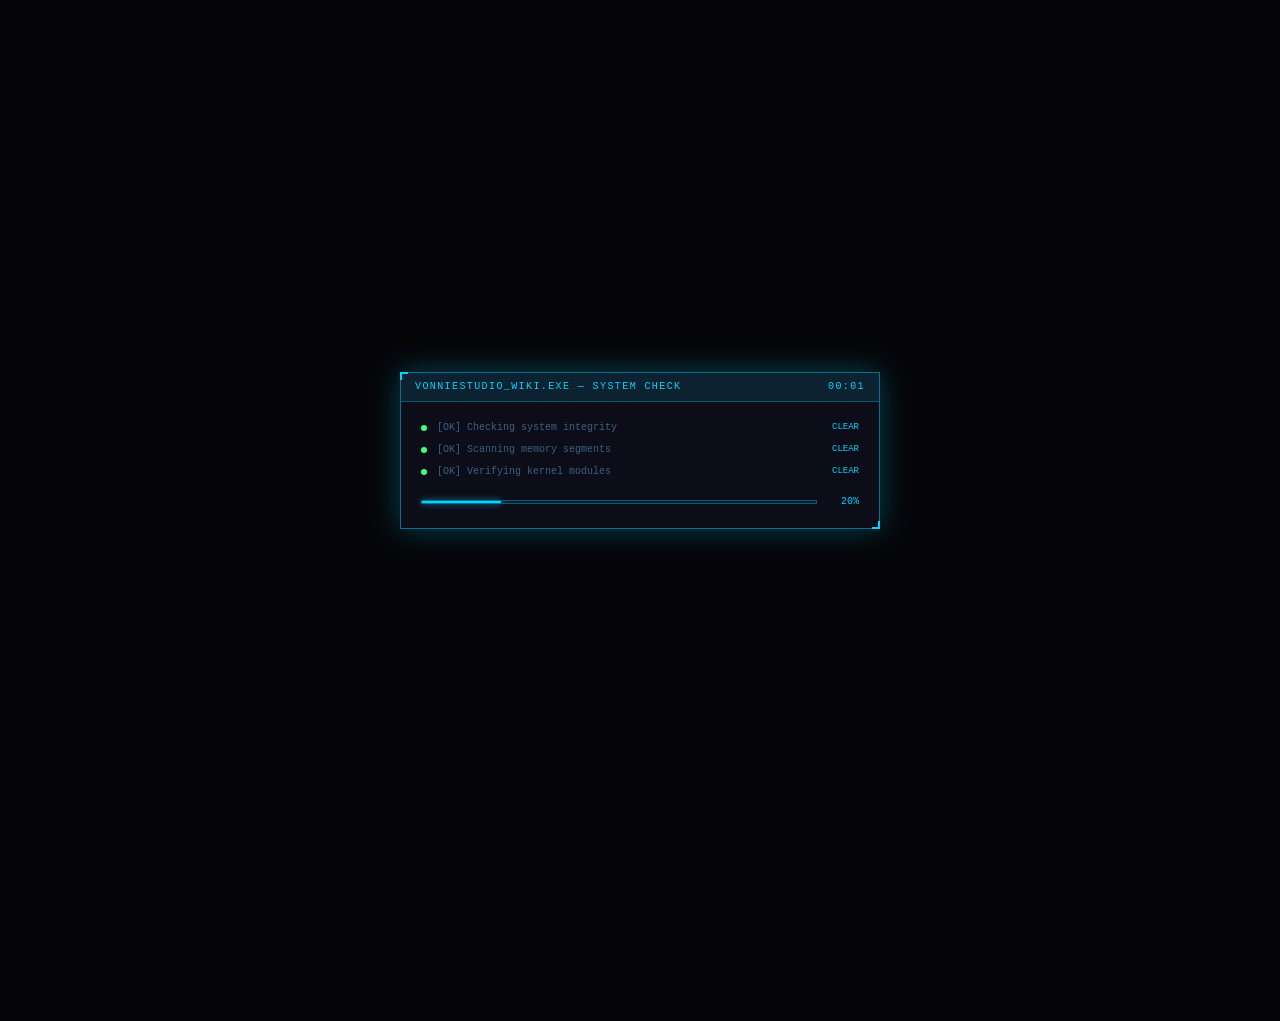
==== commit 59424fda: "Update index.html" ====
--- a/index.html
+++ b/index.html
@@ -108,29 +108,6 @@
       <div class="banner-glitch-line" id="glitchLine">SYSTEM ONLINE — ALL MODULES LOADED</div>
     </div>
 
-    <!-- Stats Counter Row -->
-    <div class="stats-row" style="animation:cardIn .4s ease .05s both;">
-      <div class="stat-block">
-        <div class="stat-num" data-count="1">0</div>
-        <div class="stat-label">Projects</div>
-      </div>
-      <div class="stat-sep">|</div>
-      <div class="stat-block">
-        <div class="stat-num" data-count="5">0</div>
-        <div class="stat-label">Skills</div>
-      </div>
-      <div class="stat-sep">|</div>
-      <div class="stat-block">
-        <div class="stat-num" data-count="4">0</div>
-        <div class="stat-label">Socials</div>
-      </div>
-      <div class="stat-sep">|</div>
-      <div class="stat-block">
-        <div class="stat-num" data-count="2026">0</div>
-        <div class="stat-label">Est. Year</div>
-      </div>
-    </div>
-
     <div class="grid-2" style="animation:cardIn .4s ease .08s both;">
       <div class="wiki-card">
         <div class="wiki-card-header">About Me</div>
@@ -158,7 +135,7 @@
 
     <!-- Featured Project -->
     <div class="wiki-card featured-project-card" style="margin-bottom:14px;animation:cardIn .4s ease .12s both;">
-      <div class="wiki-card-header"><i class="fa-solid fa-star" style="color:var(--gold);font-size:9px;"></i> Featured Project</div>
+      <div class="wiki-card-header"><i class="fa-solid fa-star"></i> Featured Project</div>
       <div class="wiki-card-body">
         <div class="featured-proj-inner">
           <div class="featured-proj-left">
@@ -224,6 +201,7 @@
       <div class="wiki-card-header">Skills</div>
       <div class="wiki-card-body">
         <div class="skill-bars" id="skill-bars"></div>
+ 
       </div>
     </div>
 
--- a/style.css
+++ b/style.css
@@ -539,3 +539,169 @@
   .profile-block { flex-direction: column; text-align: center; }
   .profile-loc { justify-content: center; }
 }
+/* ============================================================
+   CURSOR EFFECT
+   ============================================================ */
+.cursor-dot {
+  position: fixed;
+  width: 8px; height: 8px;
+  border-radius: 50%;
+  background: var(--cyan);
+  box-shadow: 0 0 10px var(--cyan), 0 0 20px var(--cyan);
+  pointer-events: none;
+  z-index: 99999;
+  transform: translate(-50%, -50%);
+  transition: opacity .2s;
+  mix-blend-mode: screen;
+}
+.cursor-ring {
+  position: fixed;
+  width: 28px; height: 28px;
+  border-radius: 50%;
+  border: 1px solid rgba(0,212,255,.5);
+  pointer-events: none;
+  z-index: 99998;
+  transform: translate(-50%, -50%);
+  transition: width .15s, height .15s, border-color .15s;
+  mix-blend-mode: screen;
+}
+.cursor-ring.clicking {
+  width: 18px; height: 18px;
+  border-color: var(--cyan);
+}
+.cursor-trail {
+  position: fixed;
+  width: 4px; height: 4px;
+  border-radius: 50%;
+  pointer-events: none;
+  z-index: 99997;
+  transform: translate(-50%, -50%);
+  mix-blend-mode: screen;
+}
+
+/* ============================================================
+   LIVE CLOCK IN FOOTER
+   ============================================================ */
+.footer-clock-block {
+  display: flex; flex-direction: column; gap: 2px; align-items: flex-end;
+}
+.footer-clock {
+  font-family: var(--mono); font-size: 11px;
+  color: var(--cyan); letter-spacing: .1em;
+  text-shadow: 0 0 8px var(--cyan);
+}
+.footer-uptime {
+  font-family: var(--mono); font-size: 8px;
+  color: var(--text-dim); letter-spacing: .08em;
+}
+
+/* Drawer clock */
+.drawer-clock-block {
+  padding: 10px 20px;
+  border-top: 1px solid rgba(0,212,255,.12);
+}
+.drawer-clock-time {
+  font-family: var(--mono); font-size: 18px;
+  color: var(--cyan); letter-spacing: .08em;
+  text-shadow: 0 0 10px var(--cyan);
+  text-align: center;
+}
+.drawer-clock-date {
+  font-family: var(--mono); font-size: 9px;
+  color: var(--text-dim); letter-spacing: .12em;
+  text-align: center; margin-top: 2px;
+}
+.drawer-uptime-row {
+  display: flex; justify-content: space-between;
+  font-family: var(--mono); font-size: 9px;
+  color: var(--text-dim); margin-top: 6px;
+  padding-top: 6px; border-top: 1px solid rgba(0,212,255,.07);
+}
+.drawer-uptime-val { color: var(--green); }
+
+/* ============================================================
+   EASTER EGG — KONAMI PAGE
+   ============================================================ */
+#page-secret {
+  display: none;
+}
+#page-secret.show {
+  display: block;
+}
+.secret-terminal {
+  background: var(--bg-card);
+  border: 1px solid rgba(64,255,128,.4);
+  box-shadow: 0 0 30px rgba(64,255,128,.2);
+  position: relative;
+  animation: cardIn .4s ease both;
+  margin-bottom: 14px;
+}
+.secret-terminal::before, .secret-terminal::after {
+  content: ""; position: absolute; width: 8px; height: 8px;
+  border-color: var(--green); border-style: solid;
+}
+.secret-terminal::before { top:-1px; left:-1px; border-width:2px 0 0 2px; }
+.secret-terminal::after  { bottom:-1px; right:-1px; border-width:0 2px 2px 0; }
+.secret-titlebar {
+  background: rgba(64,255,128,.06);
+  border-bottom: 1px solid rgba(64,255,128,.25);
+  padding: 7px 14px;
+  font-family: var(--mono); font-size: 10px;
+  color: var(--green); letter-spacing: .14em;
+  display: flex; justify-content: space-between; align-items: center;
+}
+.secret-close-btn {
+  background: none; border: none;
+  color: var(--text-sub); font-family: var(--mono);
+  font-size: 11px; cursor: pointer;
+  transition: color .15s;
+}
+.secret-close-btn:hover { color: var(--green); }
+.secret-body { padding: 18px 20px; }
+.secret-output {
+  font-family: var(--mono); font-size: 11px;
+  color: var(--green); line-height: 2;
+  min-height: 140px;
+}
+.secret-output .line-dim { color: var(--text-dim); }
+.secret-output .line-cyan { color: var(--cyan); }
+.secret-output .line-gold { color: var(--gold); }
+.secret-output .line-purple { color: var(--purple); }
+.secret-input-row {
+  display: flex; align-items: center; gap: 8px;
+  border-top: 1px solid rgba(64,255,128,.15);
+  padding-top: 10px; margin-top: 8px;
+}
+.secret-prompt {
+  font-family: var(--mono); font-size: 11px;
+  color: var(--green); white-space: nowrap;
+}
+.secret-input {
+  flex: 1; background: transparent; border: none; outline: none;
+  font-family: var(--mono); font-size: 11px;
+  color: var(--green); caret-color: var(--green);
+}
+.secret-input::placeholder { color: rgba(64,255,128,.3); }
+
+/* Konami toast */
+.konami-toast {
+  position: fixed; bottom: 30px; left: 50%; transform: translateX(-50%);
+  background: var(--bg-card);
+  border: 1px solid rgba(64,255,128,.5);
+  box-shadow: 0 0 20px rgba(64,255,128,.3);
+  font-family: var(--mono); font-size: 11px;
+  color: var(--green); letter-spacing: .1em;
+  padding: 10px 20px; z-index: 99990;
+  opacity: 0; pointer-events: none;
+  transition: opacity .3s ease;
+}
+.konami-toast.show { opacity: 1; }
+
+/* Secret badge in nav */
+.secret-nav-badge {
+  font-family: var(--mono); font-size: 8px;
+  color: var(--green); border: 1px solid rgba(64,255,128,.4);
+  background: rgba(64,255,128,.07);
+  padding: 1px 6px; letter-spacing: .1em;
+  animation: blink 1s infinite;
+}
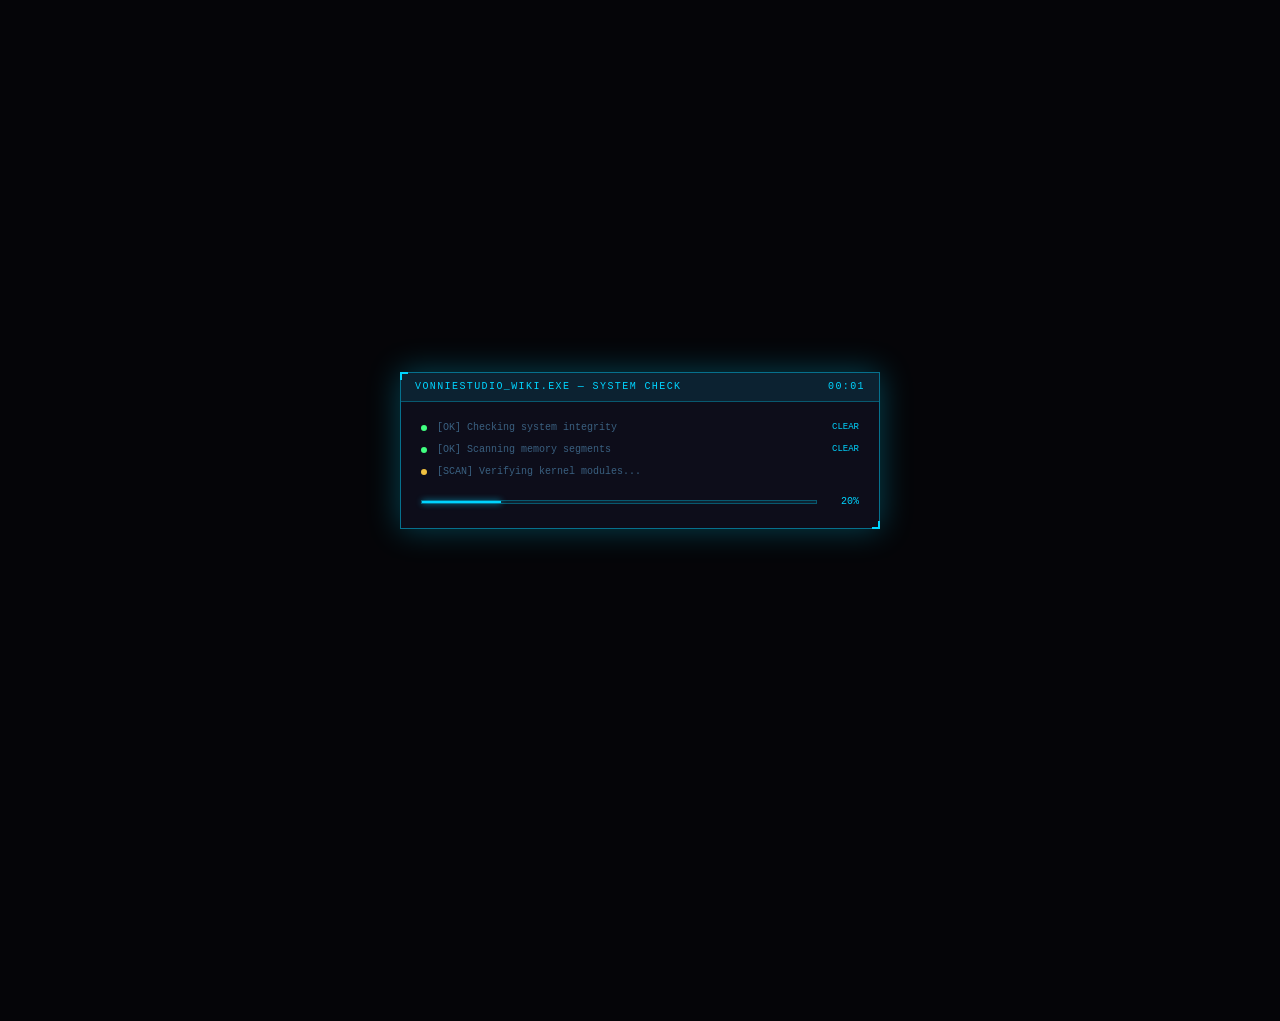
==== commit 6fc70768: "Update index.html" ====
--- a/index.html
+++ b/index.html
@@ -1,5 +1,5 @@
 <!DOCTYPE html>
-<html lang="th">
+<html lang="en">
 <head>
 <meta charset="UTF-8">
 <meta name="viewport" content="width=device-width, initial-scale=1.0">
@@ -126,7 +126,7 @@
         <div class="wiki-card-header">Quick Info</div>
         <div class="wiki-card-body">
           <div class="info-row"><span class="info-key">name</span><span class="info-val hl">Vonnie Ellipse</span></div>
-          <div class="info-row"><span class="info-key">location</span><span class="info-val">Thailand</span></div>
+          <div class="info-row"><span class="info-key">location</span><span class="info-val">Global / Online</span></div>
           <div class="info-row"><span class="info-key">role</span><span class="info-val">Student</span></div>
           <div class="info-row"><span class="info-key">status</span><span class="info-val" style="color:var(--green)">Open to collab</span></div>
         </div>
@@ -187,21 +187,13 @@
           <div class="profile-info">
             <div class="profile-name">Vonnie Ellipse</div>
             <div class="profile-role">Computer Engineering Student</div>
-            <div class="profile-loc"><i class="fa-solid fa-location-dot" style="color:var(--cyan);font-size:9px;"></i> Thailand</div>
+            <div class="profile-loc"><i class="fa-solid fa-location-dot" style="color:var(--cyan);font-size:9px;"></i> Global / Online</div>
           </div>
         </div>
         <div class="about-long-text">
           I'm a computer engineering student with a deep passion for building things from scratch. I enjoy the intersection of systems thinking and creative design — whether that's writing clean backend logic, training ML models, or crafting pixel-perfect UIs.<br><br>
           I believe good software should be both functional and beautiful. This wiki is my digital space to document my journey, share projects, and connect with others.
         </div>
-      </div>
-    </div>
-
-    <div class="wiki-card" style="margin-bottom:14px;animation:cardIn .4s ease .08s both;">
-      <div class="wiki-card-header">Skills</div>
-      <div class="wiki-card-body">
-        <div class="skill-bars" id="skill-bars"></div>
- 
       </div>
     </div>
 
@@ -304,7 +296,7 @@
       <div class="wiki-card-body">
         <div class="info-row"><span class="info-key">collabs</span><span class="info-val" style="color:var(--green)">Open</span></div>
         <div class="info-row"><span class="info-key">response</span><span class="info-val">Within a few days</span></div>
-        <div class="info-row"><span class="info-key">timezone</span><span class="info-val">ICT (UTC+7)</span></div>
+        <div class="info-row"><span class="info-key">timezone</span><span class="info-val">UTC+7 / Flexible</span></div>
         <div class="info-row"><span class="info-key">best via</span><span class="info-val hl">Discord / YouTube</span></div>
       </div>
     </div>
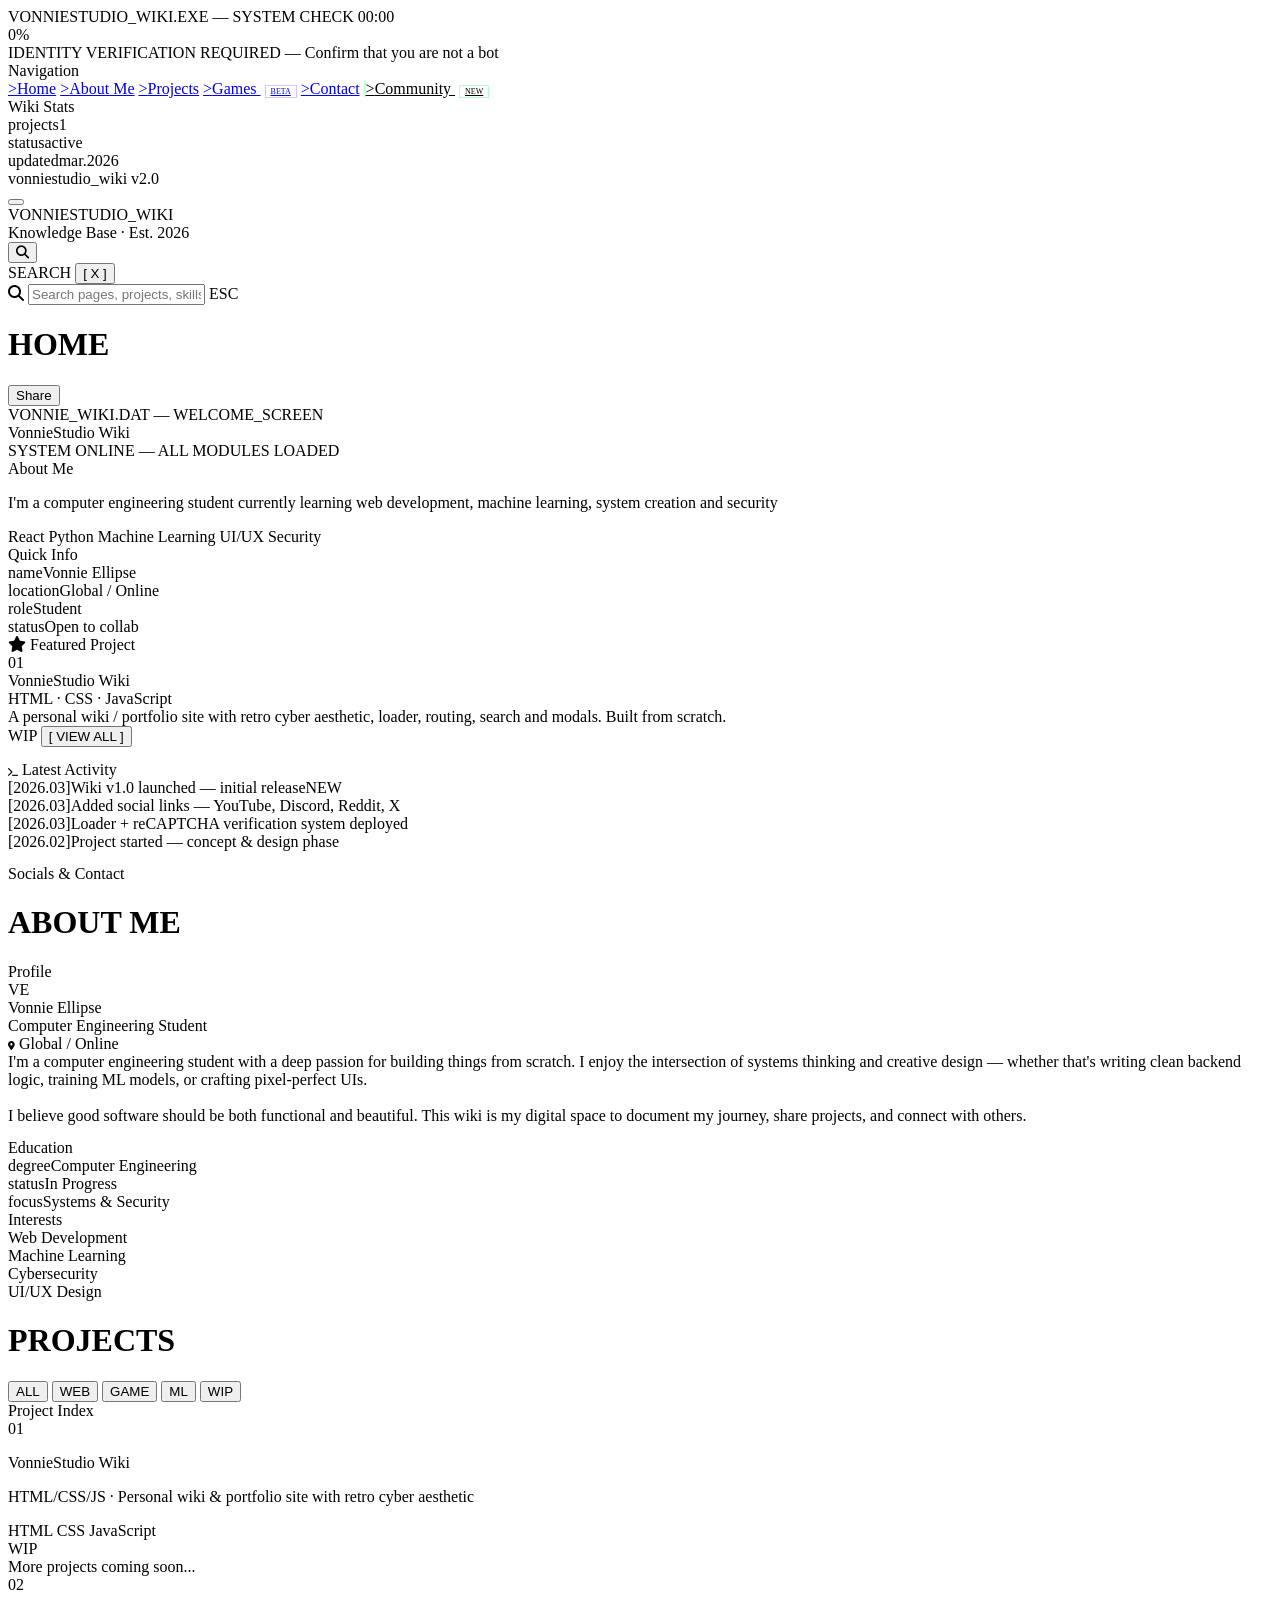
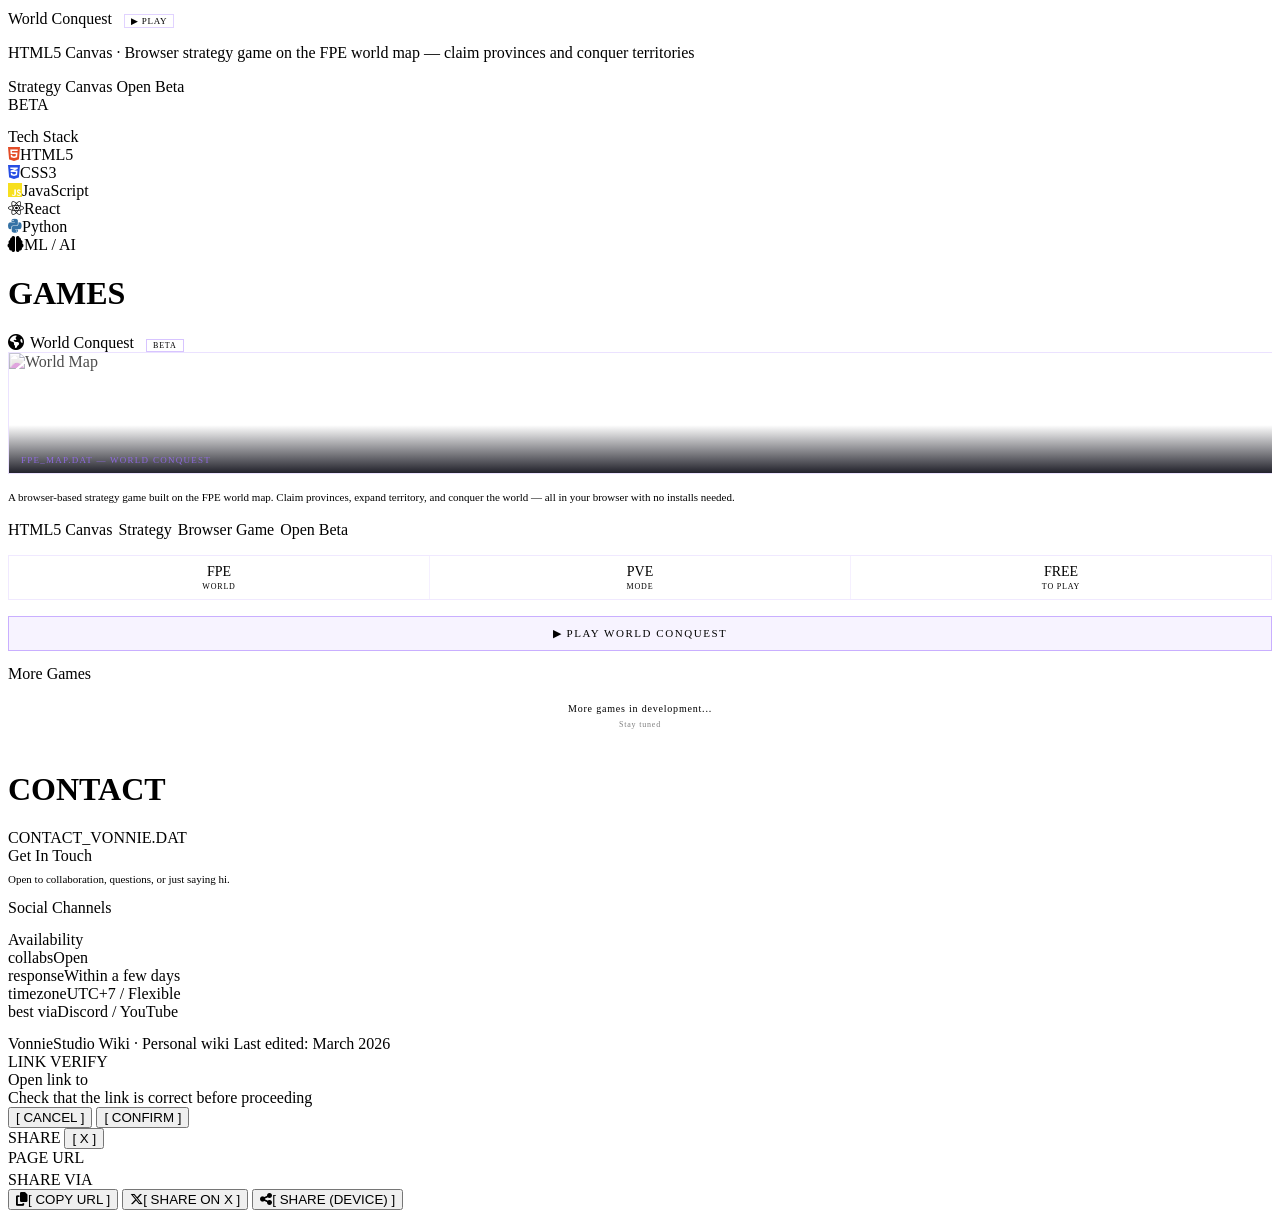
==== commit f0f9e846: "test again" ====
--- a/index.html
+++ b/index.html
@@ -5,7 +5,7 @@
 <meta name="viewport" content="width=device-width, initial-scale=1.0">
 <title>VonnieStudio Wiki</title>
 <link rel="stylesheet" href="style.css">
-<link rel="stylesheet" href="https://cdnjs.cloudflare.com/ajax/libs/font-awesome/6.5.0/css/all.min.css">
+<link rel="stylesheet" href="https://cdn.jsdelivr.net/npm/@fortawesome/fontawesome-free@6.5.0/css/all.min.css">
 </head>
 <body>
 
@@ -41,6 +41,7 @@
   <a class="drawer-link" data-page="home" href="#" onclick="navigate('home');closeDrawer();return false;"><span class="drawer-link-icon">&gt;</span>Home</a>
   <a class="drawer-link" data-page="about" href="#" onclick="navigate('about');closeDrawer();return false;"><span class="drawer-link-icon">&gt;</span>About Me</a>
   <a class="drawer-link" data-page="projects" href="#" onclick="navigate('projects');closeDrawer();return false;"><span class="drawer-link-icon">&gt;</span>Projects</a>
+  <a class="drawer-link" data-page="games" href="#" onclick="navigate('games');closeDrawer();return false;"><span class="drawer-link-icon">&gt;</span>Games <span style="font-size:8px;color:var(--purple);border:1px solid rgba(155,109,255,.4);padding:1px 5px;margin-left:4px;">BETA</span></a>
   <a class="drawer-link" data-page="contact" href="#" onclick="navigate('contact');closeDrawer();return false;"><span class="drawer-link-icon">&gt;</span>Contact</a>
   <a class="drawer-link" href="community.html" style="color:var(--green);border-left:2px solid rgba(64,255,128,.3);"><span class="drawer-link-icon">&gt;</span>Community <span style="font-size:8px;color:var(--green);border:1px solid rgba(64,255,128,.4);padding:1px 5px;margin-left:4px;">NEW</span></a>
   <div class="drawer-divider"></div>
@@ -50,7 +51,7 @@
     <div class="drawer-stat-row"><span class="drawer-stat-key">status</span><span class="drawer-stat-val" style="color:var(--green)">active</span></div>
     <div class="drawer-stat-row"><span class="drawer-stat-key">updated</span><span class="drawer-stat-val">mar.2026</span></div>
   </div>
-  <div class="drawer-footer">// vonniestudio_wiki v2.0</div>
+  <div class="drawer-footer">vonniestudio_wiki v2.0</div>
 </aside>
 
 <nav class="topnav">
@@ -78,7 +79,7 @@
 <div class="search-overlay" id="searchOverlay" onclick="if(event.target===this)closeSearch()">
   <div class="search-box">
     <div class="search-box-header">
-      <span>// SEARCH_WIKI.EXE</span>
+      <span>SEARCH</span>
       <button class="search-close" onclick="closeSearch()">[ X ]</button>
     </div>
     <div class="search-input-wrap">
@@ -96,13 +97,13 @@
   <!-- ===== HOME PAGE ===== -->
   <div class="page" id="page-home">
     <div class="page-header">
-      <h1 class="page-title">// HOME</h1>
+      <h1 class="page-title">HOME</h1>
       <div class="page-header-line"></div>
       <button class="page-btn" onclick="openShare()">Share</button>
     </div>
 
     <div class="wiki-banner" style="animation:cardIn .5s ease both;">
-      <div class="banner-eyebrow">// Vonnie_WIKI.DAT — WELCOME_SCREEN</div>
+      <div class="banner-eyebrow">VONNIE_WIKI.DAT — WELCOME_SCREEN</div>
       <div class="banner-title" id="typedTitle">Vonnie<span>Studio</span> Wiki</div>
       <div class="banner-divider"></div>
       <div class="banner-glitch-line" id="glitchLine">SYSTEM ONLINE — ALL MODULES LOADED</div>
@@ -174,7 +175,7 @@
   <!-- ===== ABOUT PAGE ===== -->
   <div class="page hidden" id="page-about">
     <div class="page-header">
-      <h1 class="page-title">// ABOUT_ME</h1>
+      <h1 class="page-title">ABOUT ME</h1>
       <div class="page-header-line"></div>
     </div>
     <div class="wiki-card" style="margin-bottom:14px;animation:cardIn .4s ease both;">
@@ -223,11 +224,12 @@
   <!-- ===== PROJECTS PAGE ===== -->
   <div class="page hidden" id="page-projects">
     <div class="page-header">
-      <h1 class="page-title">// PROJECTS</h1>
+      <h1 class="page-title">PROJECTS</h1>
       <div class="page-header-line"></div>
       <div class="proj-filter-row">
         <button class="proj-filter active" data-filter="all" onclick="filterProjects('all')">ALL</button>
         <button class="proj-filter" data-filter="web" onclick="filterProjects('web')">WEB</button>
+        <button class="proj-filter" data-filter="game" onclick="filterProjects('game')">GAME</button>
         <button class="proj-filter" data-filter="ml" onclick="filterProjects('ml')">ML</button>
         <button class="proj-filter" data-filter="wip" onclick="filterProjects('wip')">WIP</button>
       </div>
@@ -250,7 +252,20 @@
           <span class="proj-badge badge-wip">WIP</span>
         </div>
         <div class="proj-empty-hint">
-          <span class="proj-empty-text">// More projects coming soon...</span>
+          <span class="proj-empty-text">More projects coming soon...</span>
+        </div>
+        <div class="project-entry" data-tags="game web wip">
+          <span class="proj-num">02</span>
+          <div class="proj-info">
+            <p class="proj-name">World Conquest <a href="game.html" style="font-size:9px;color:var(--purple);margin-left:8px;text-decoration:none;border:1px solid rgba(155,109,255,.3);padding:1px 6px;letter-spacing:.08em;">▶ PLAY</a></p>
+            <p class="proj-desc">HTML5 Canvas · Browser strategy game on the FPE world map — claim provinces and conquer territories</p>
+            <div class="tag-row" style="margin-top:6px;">
+              <span class="wiki-tag" style="color:var(--purple);border-color:rgba(155,109,255,.3);">Strategy</span>
+              <span class="wiki-tag tag-cyan">Canvas</span>
+              <span class="wiki-tag tag-green">Open Beta</span>
+            </div>
+          </div>
+          <span class="proj-badge badge-wip">BETA</span>
         </div>
       </div>
     </div>
@@ -270,15 +285,85 @@
     </div>
   </div>
 
+  <!-- ===== GAMES PAGE ===== -->
+  <div class="page hidden" id="page-games">
+    <div class="page-header">
+      <h1 class="page-title">GAMES</h1>
+      <div class="page-header-line"></div>
+    </div>
+
+    <!-- Featured game card -->
+    <div class="wiki-card" style="animation:cardIn .4s ease both;margin-bottom:14px;position:relative;overflow:hidden;">
+      <!-- Map preview bg -->
+      <div style="position:absolute;inset:0;background-image:url('FPE_Map.png');background-size:cover;background-position:center;opacity:.06;pointer-events:none;"></div>
+      <div class="wiki-card-header" style="position:relative;">
+        <i class="fa-solid fa-earth-americas" style="color:var(--purple);margin-right:6px;"></i>World Conquest
+        <span style="font-size:8px;color:var(--purple);border:1px solid rgba(155,109,255,.4);padding:1px 6px;margin-left:8px;letter-spacing:.1em;">BETA</span>
+      </div>
+      <div class="wiki-card-body" style="position:relative;">
+        <!-- Map thumbnail -->
+        <div style="width:100%;height:120px;overflow:hidden;margin-bottom:14px;border:1px solid rgba(155,109,255,.2);position:relative;">
+          <img src="FPE_Map.png" alt="World Map" style="width:100%;height:100%;object-fit:cover;opacity:.7;filter:sepia(.3) hue-rotate(200deg);">
+          <div style="position:absolute;inset:0;background:linear-gradient(to bottom,transparent 60%,rgba(10,10,20,.9));"></div>
+          <div style="position:absolute;bottom:8px;left:12px;font-family:var(--mono);font-size:9px;color:rgba(155,109,255,.8);letter-spacing:.14em;">FPE_MAP.DAT — WORLD CONQUEST</div>
+        </div>
+
+        <p style="font-family:var(--mono);font-size:11px;color:var(--text-sub);line-height:1.8;margin-bottom:14px;">
+          A browser-based strategy game built on the FPE world map. Claim provinces, expand territory, and conquer the world — all in your browser with no installs needed.
+        </p>
+
+        <div style="display:flex;flex-wrap:wrap;gap:6px;margin-bottom:16px;">
+          <span class="wiki-tag tag-cyan">HTML5 Canvas</span>
+          <span class="wiki-tag" style="color:var(--purple);border-color:rgba(155,109,255,.3);">Strategy</span>
+          <span class="wiki-tag" style="color:var(--gold);border-color:rgba(240,192,64,.3);">Browser Game</span>
+          <span class="wiki-tag tag-green">Open Beta</span>
+        </div>
+
+        <!-- Stats row -->
+        <div style="display:flex;gap:0;border:1px solid rgba(155,109,255,.15);margin-bottom:16px;">
+          <div style="flex:1;padding:8px;text-align:center;border-right:1px solid rgba(155,109,255,.1);">
+            <div style="font-family:var(--mono);font-size:14px;color:var(--purple);">FPE</div>
+            <div style="font-family:var(--mono);font-size:8px;color:var(--text-dim);margin-top:2px;letter-spacing:.1em;">WORLD</div>
+          </div>
+          <div style="flex:1;padding:8px;text-align:center;border-right:1px solid rgba(155,109,255,.1);">
+            <div style="font-family:var(--mono);font-size:14px;color:var(--cyan);">PVE</div>
+            <div style="font-family:var(--mono);font-size:8px;color:var(--text-dim);margin-top:2px;letter-spacing:.1em;">MODE</div>
+          </div>
+          <div style="flex:1;padding:8px;text-align:center;">
+            <div style="font-family:var(--mono);font-size:14px;color:var(--green);">FREE</div>
+            <div style="font-family:var(--mono);font-size:8px;color:var(--text-dim);margin-top:2px;letter-spacing:.1em;">TO PLAY</div>
+          </div>
+        </div>
+
+        <a href="game.html" style="display:block;width:100%;font-family:var(--mono);font-size:11px;letter-spacing:.14em;padding:10px;border:1px solid rgba(155,109,255,.5);background:rgba(155,109,255,.08);color:var(--purple);cursor:pointer;text-align:center;text-decoration:none;transition:all .15s;box-sizing:border-box;"
+          onmouseover="this.style.background='rgba(155,109,255,.18)';this.style.borderColor='rgba(155,109,255,.8)'"
+          onmouseout="this.style.background='rgba(155,109,255,.08)';this.style.borderColor='rgba(155,109,255,.5)'">
+          ▶ PLAY WORLD CONQUEST
+        </a>
+      </div>
+    </div>
+
+    <!-- More games placeholder -->
+    <div class="wiki-card" style="animation:cardIn .4s ease .1s both;">
+      <div class="wiki-card-header">More Games</div>
+      <div class="wiki-card-body">
+        <div style="font-family:var(--mono);font-size:10px;color:var(--text-dim);text-align:center;padding:20px 0;letter-spacing:.08em;">
+          More games in development...<br>
+          <span style="font-size:8px;opacity:.5;margin-top:6px;display:block;">Stay tuned</span>
+        </div>
+      </div>
+    </div>
+  </div>
+
   <!-- ===== CONTACT PAGE ===== -->
   <div class="page hidden" id="page-contact">
     <div class="page-header">
-      <h1 class="page-title">// CONTACT</h1>
+      <h1 class="page-title">CONTACT</h1>
       <div class="page-header-line"></div>
     </div>
 
     <div class="wiki-banner" style="animation:cardIn .4s ease both;margin-bottom:14px;">
-      <div class="banner-eyebrow">// CONTACT_VONNIE.DAT</div>
+      <div class="banner-eyebrow">CONTACT_VONNIE.DAT</div>
       <div class="banner-title" style="font-size:16px;">Get In Touch</div>
       <div class="banner-divider"></div>
       <div style="font-family:var(--mono);font-size:11px;color:var(--text-sub);margin-top:8px;">
@@ -306,7 +391,7 @@
 </div>
 
 <footer class="wiki-footer">
-  <span>// VonnieStudio Wiki · Personal wiki</span>
+  <span>VonnieStudio Wiki · Personal wiki</span>
   <span>Last edited: March 2026</span>
 </footer>
 
@@ -315,7 +400,7 @@
 <!-- LINK CONFIRM MODAL -->
 <div id="link-modal" class="link-modal-overlay" onclick="if(event.target===this)closeModal()">
   <div class="link-modal-box">
-    <div class="link-modal-header">// LINK_VERIFY.EXE</div>
+    <div class="link-modal-header">LINK VERIFY</div>
     <div class="link-modal-body">
       <div class="link-modal-label">Open link to <span id="modal-name"></span></div>
       <div class="link-modal-url" id="modal-url"></div>
@@ -332,7 +417,7 @@
 <div id="share-modal" class="share-modal-overlay" onclick="if(event.target===this)closeShare()">
   <div class="share-modal-box">
     <div class="share-modal-header">
-      <span>// SHARE_PAGE.EXE</span>
+      <span>SHARE</span>
       <button class="share-modal-close" onclick="closeShare()">[ X ]</button>
     </div>
     <div class="share-modal-body">
